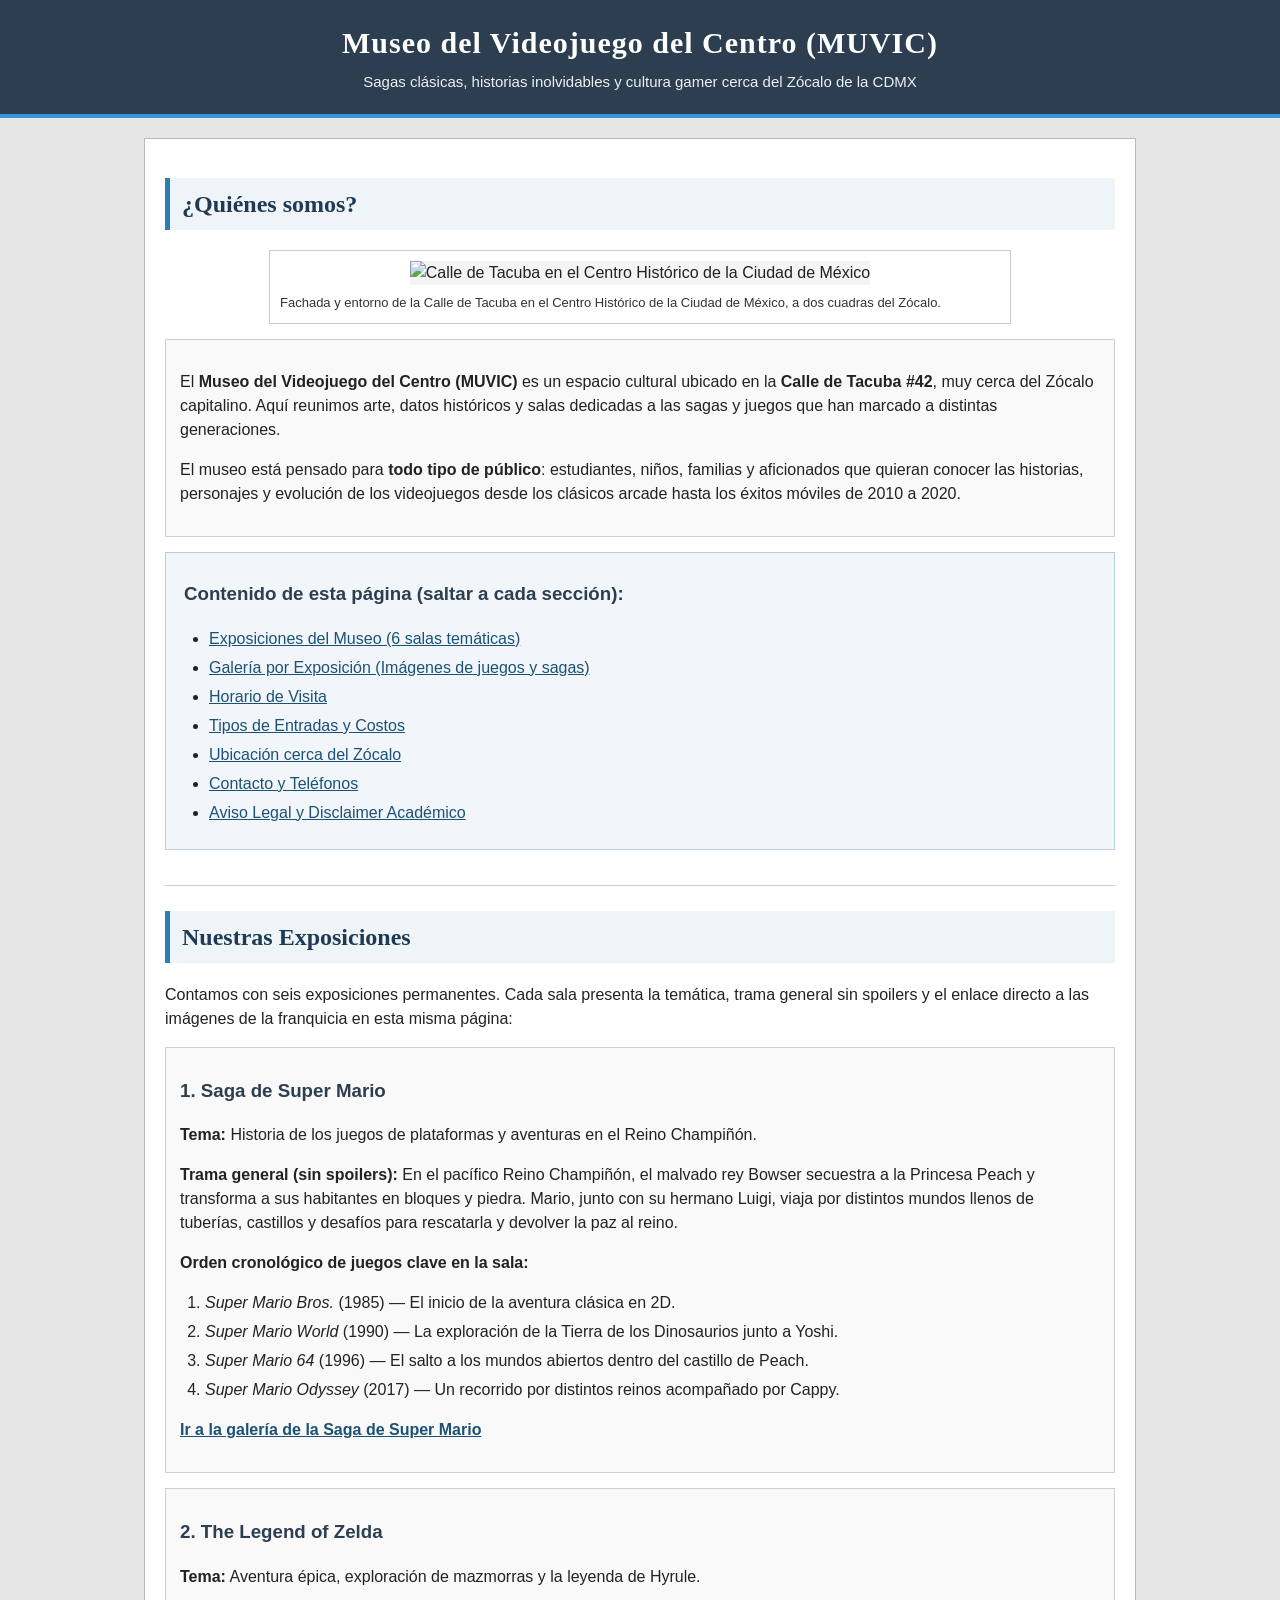
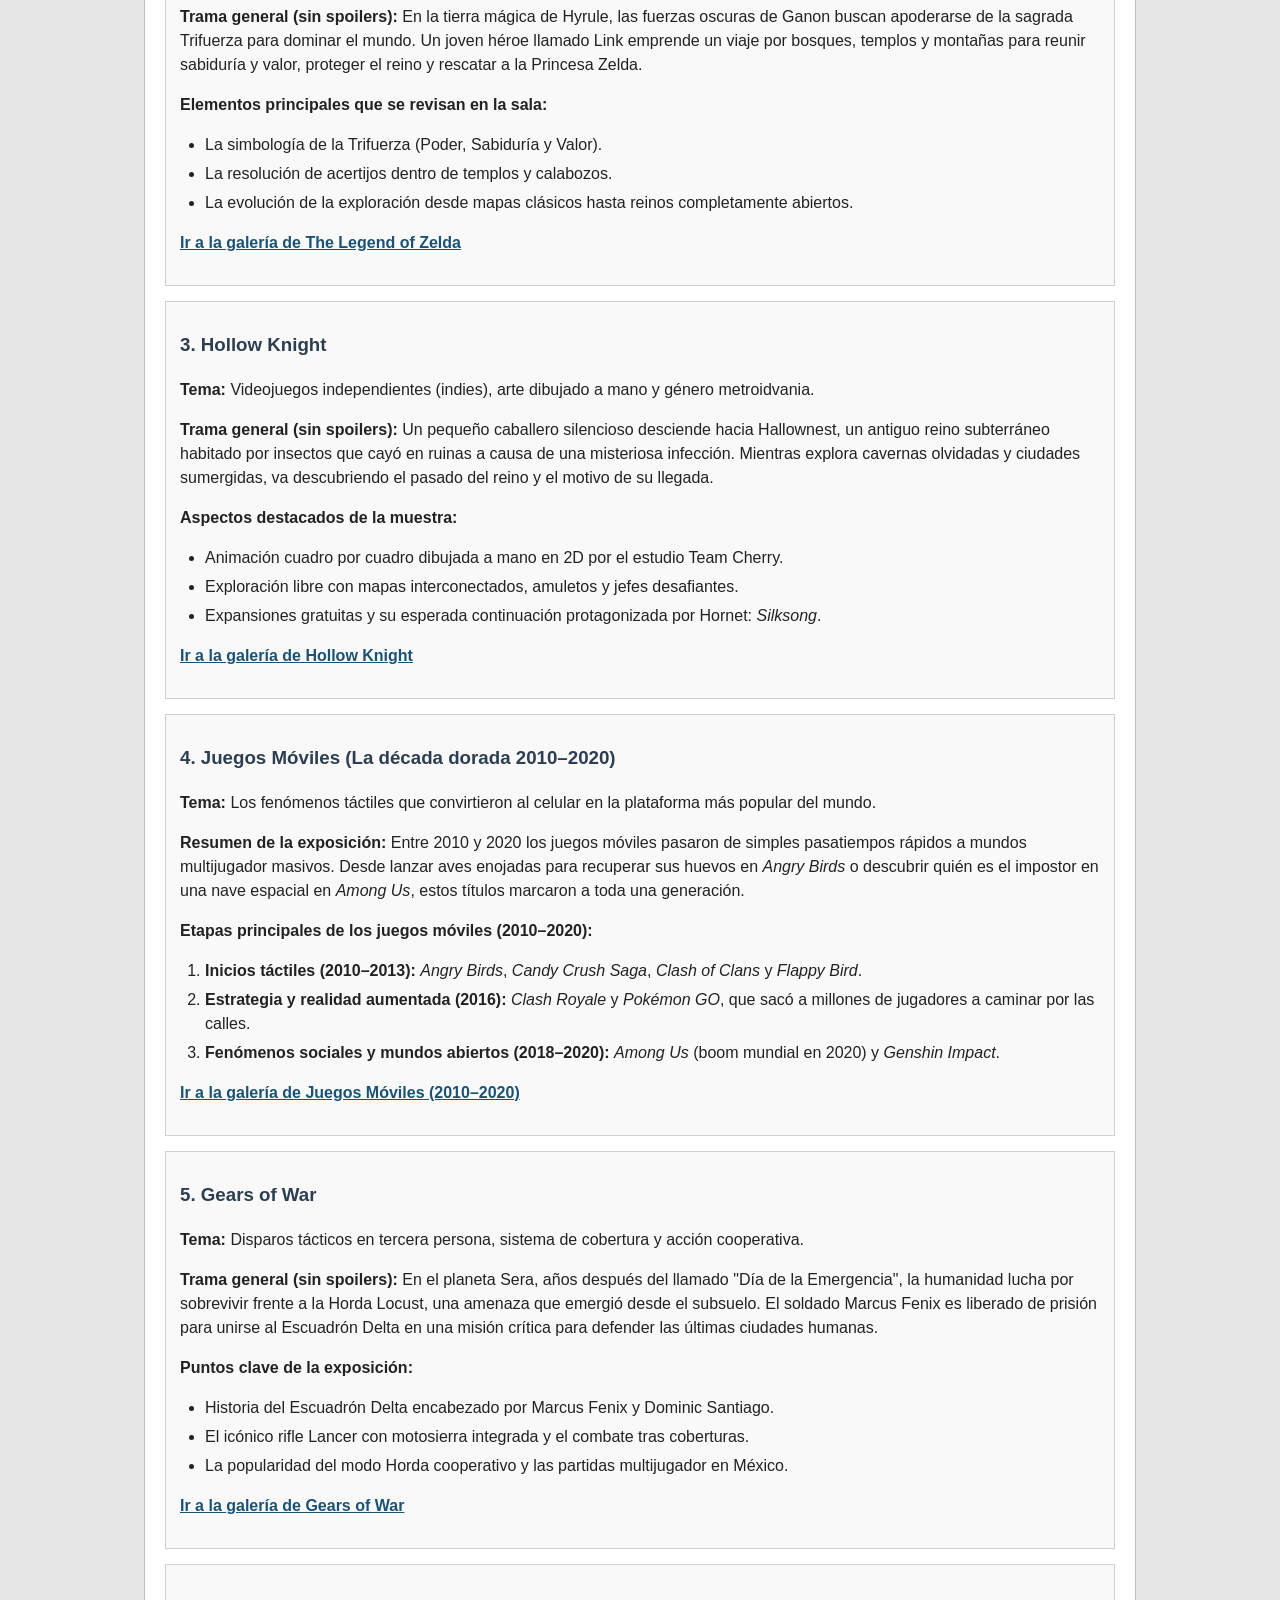
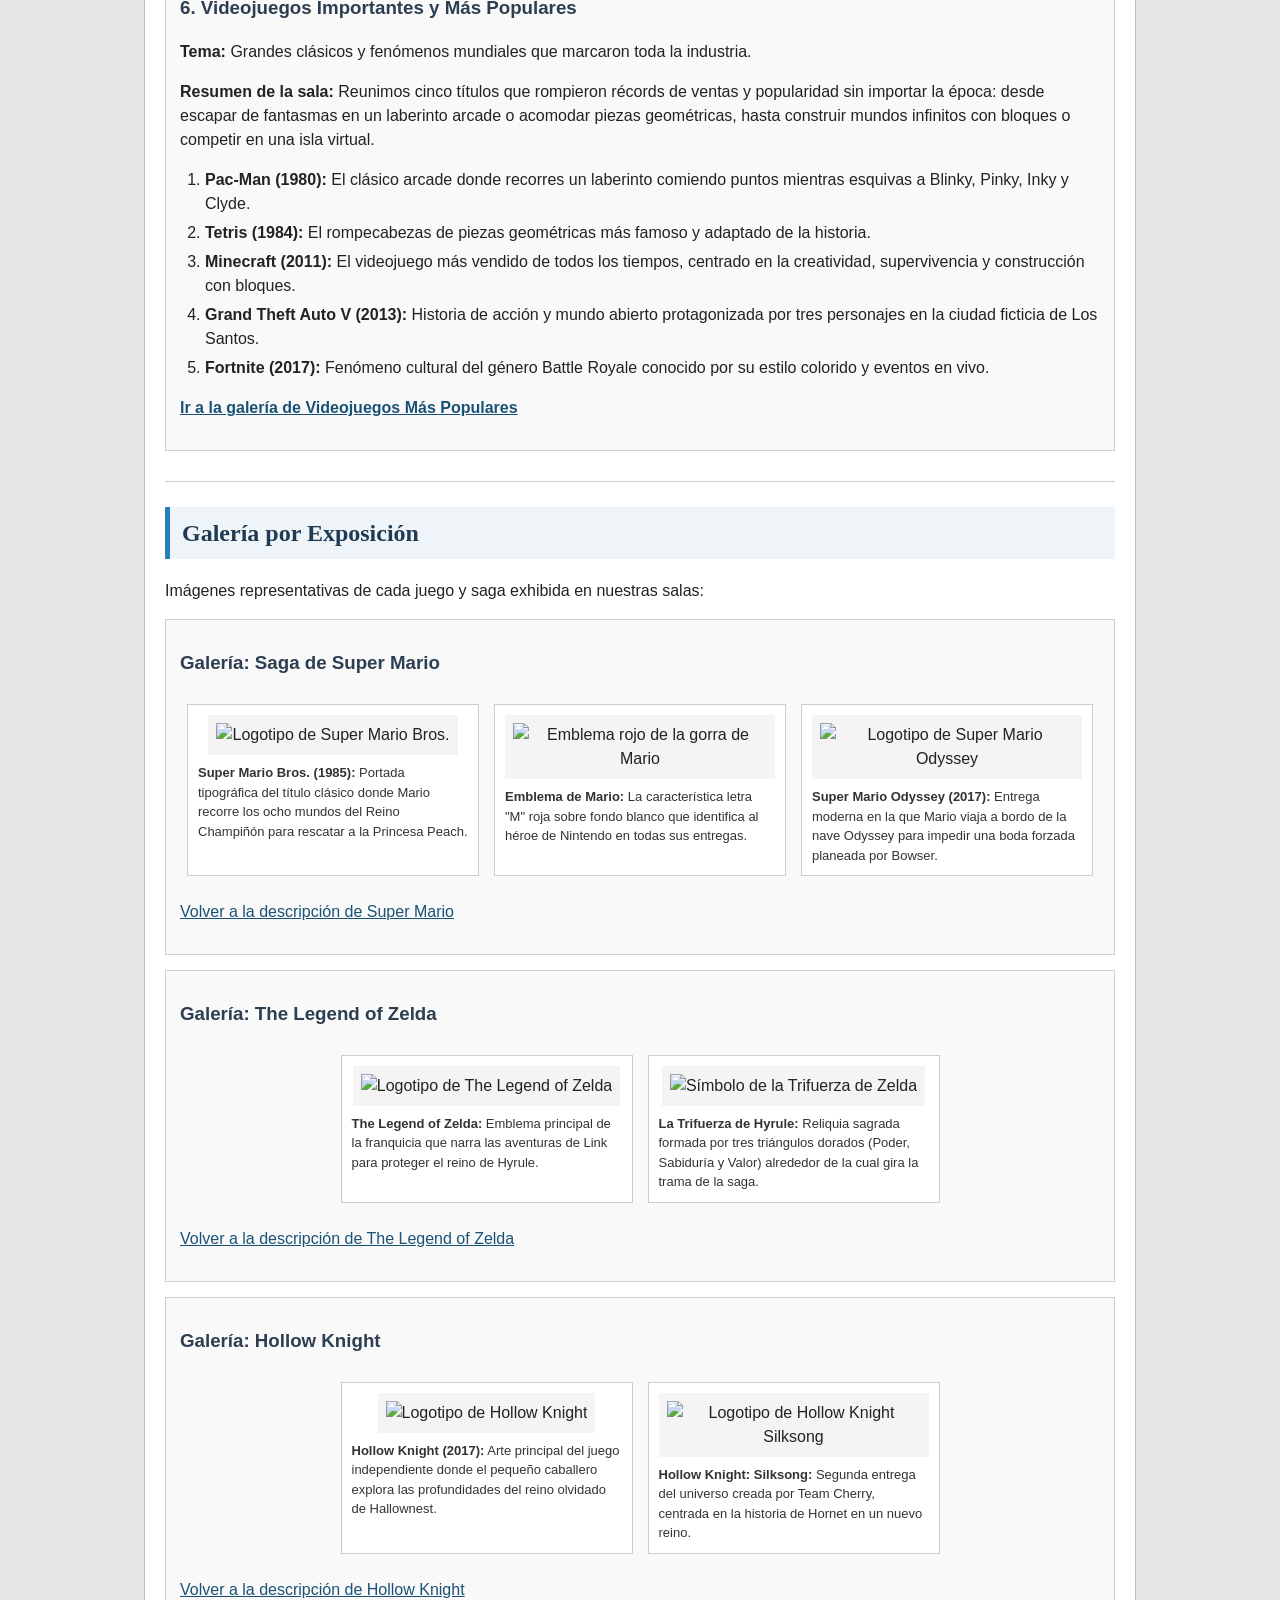
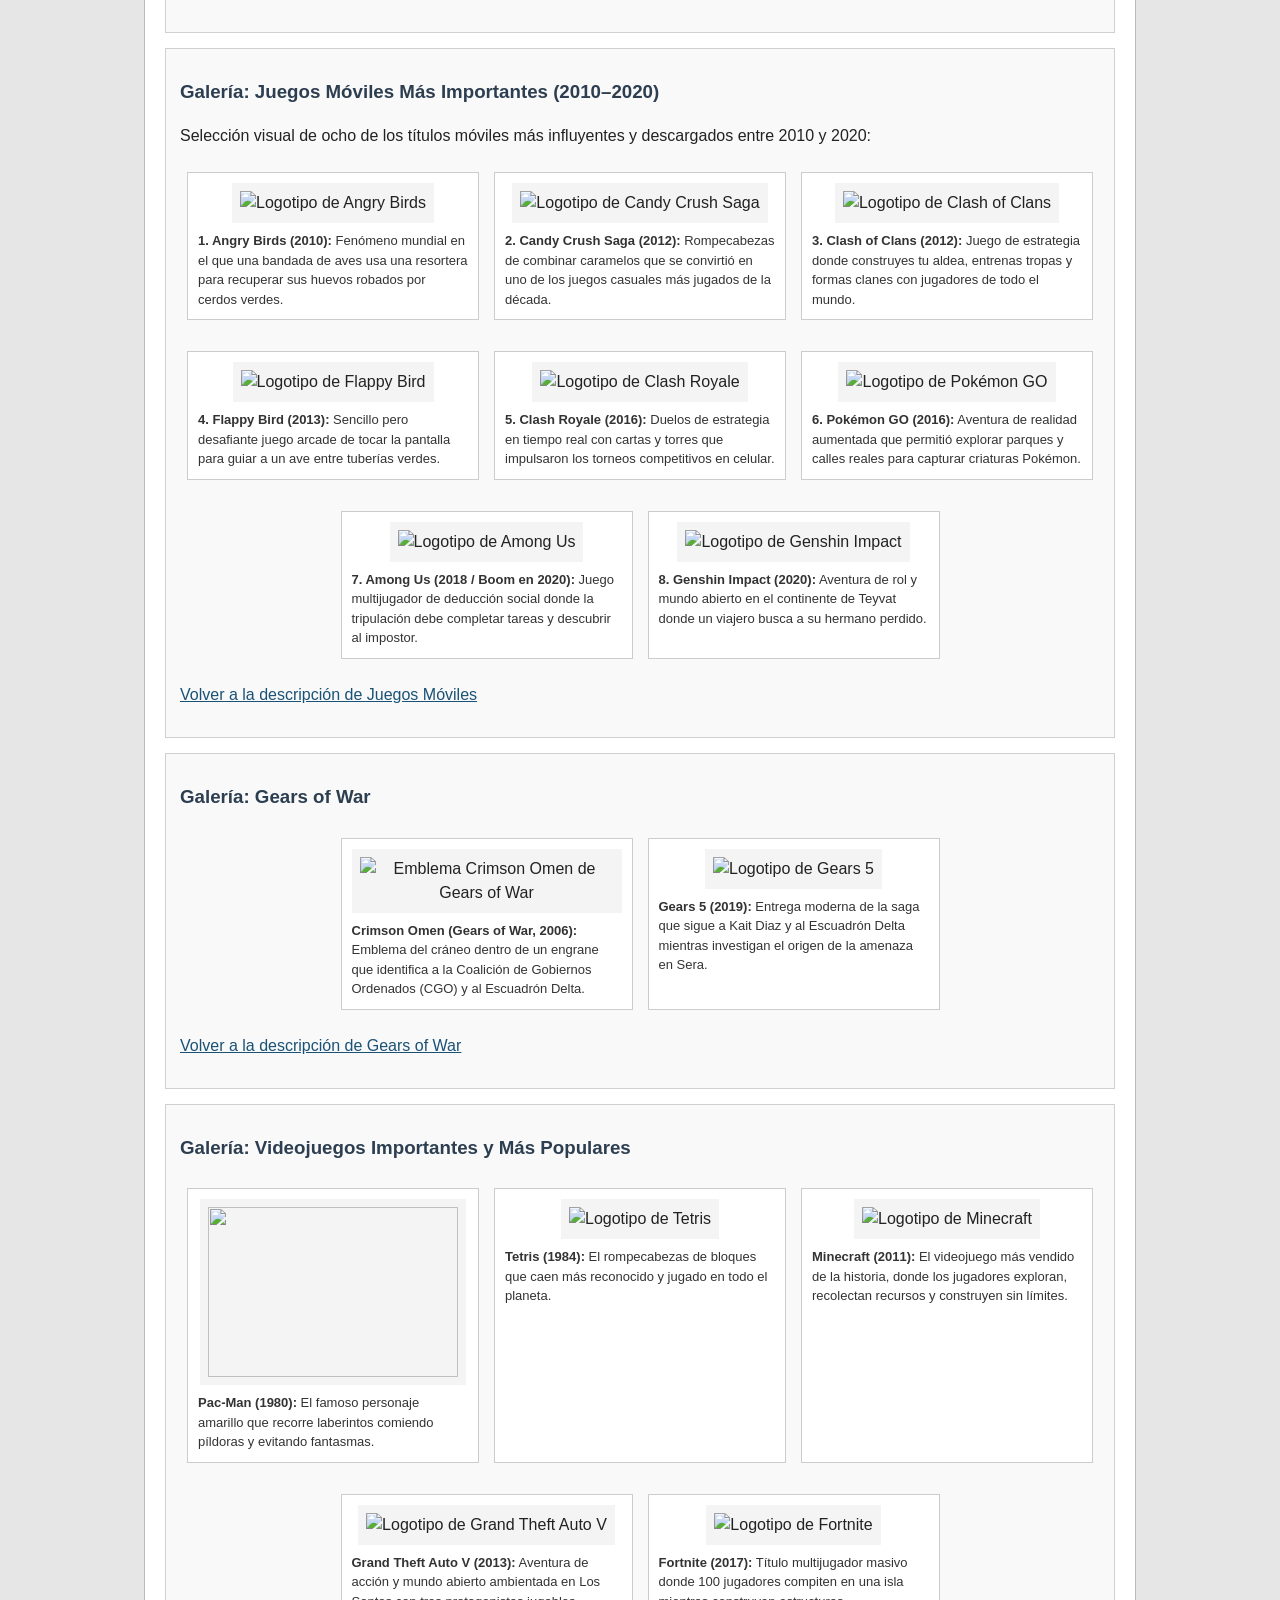
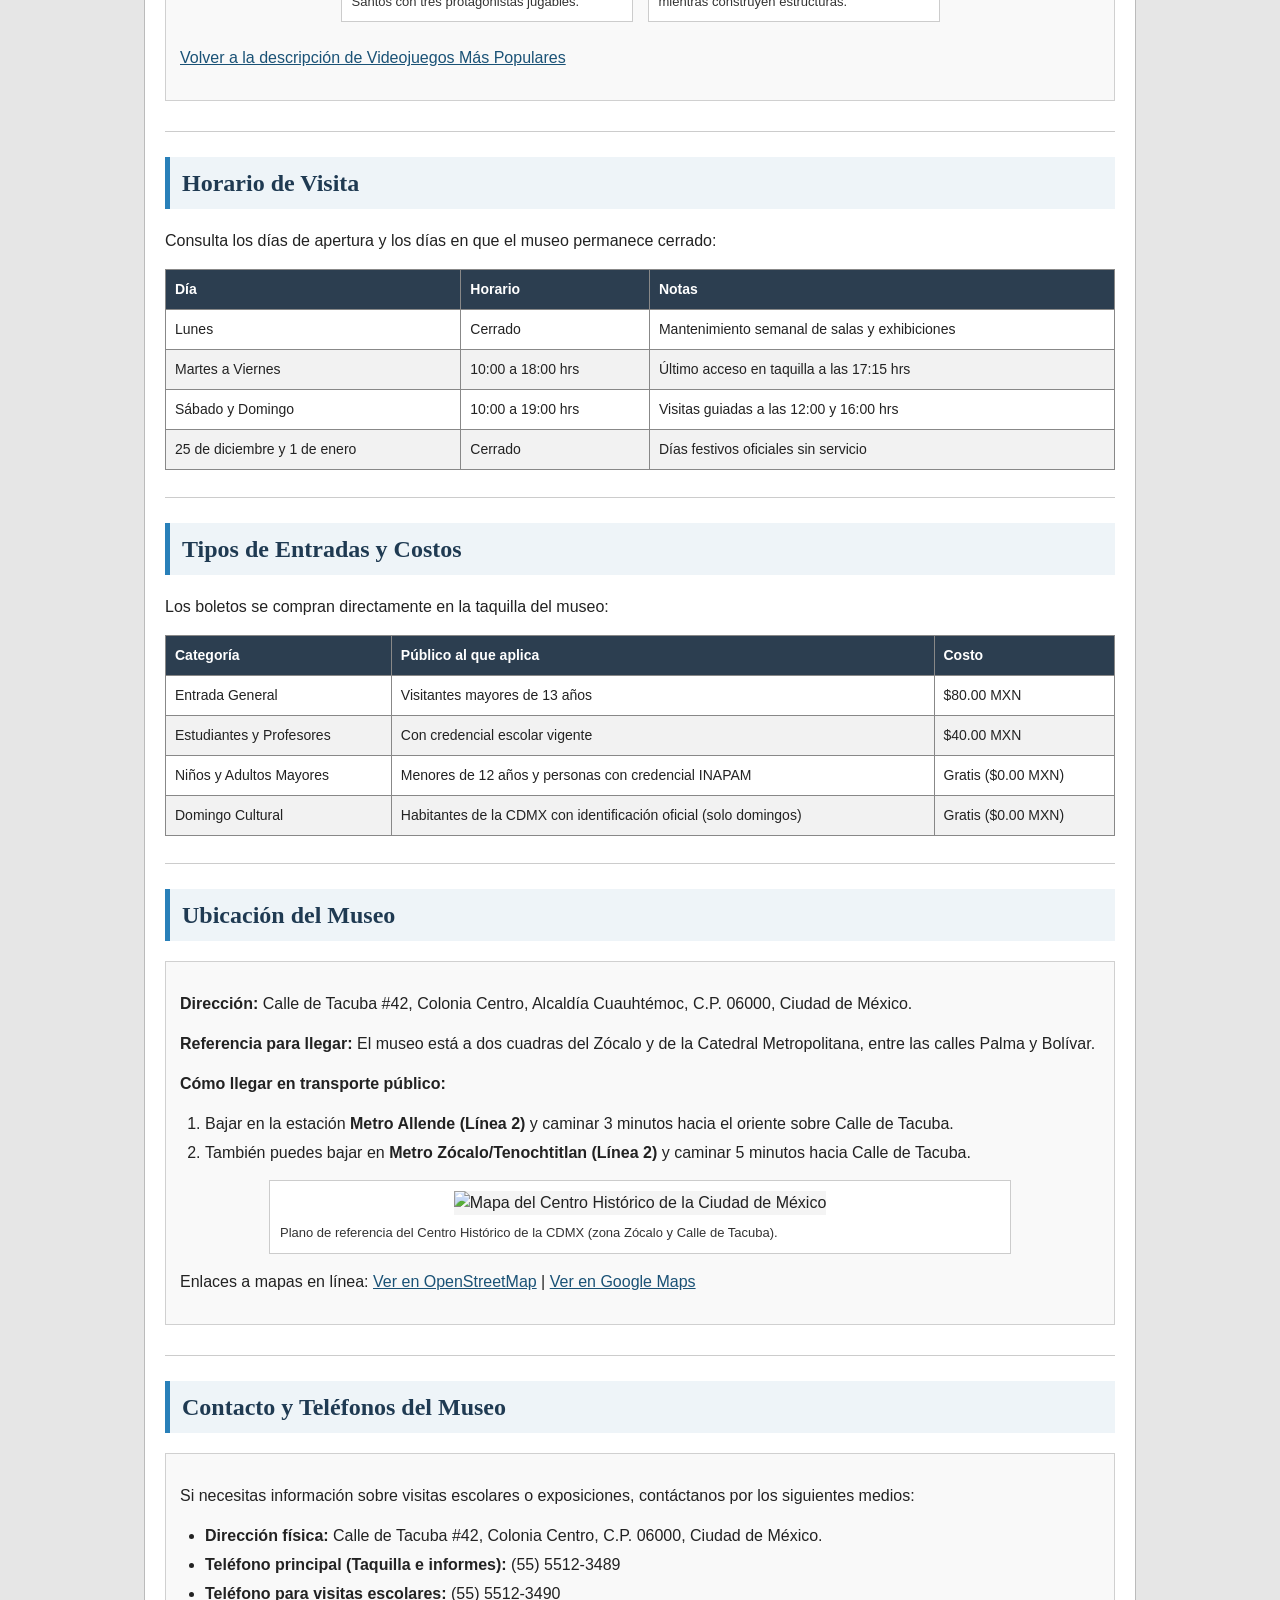
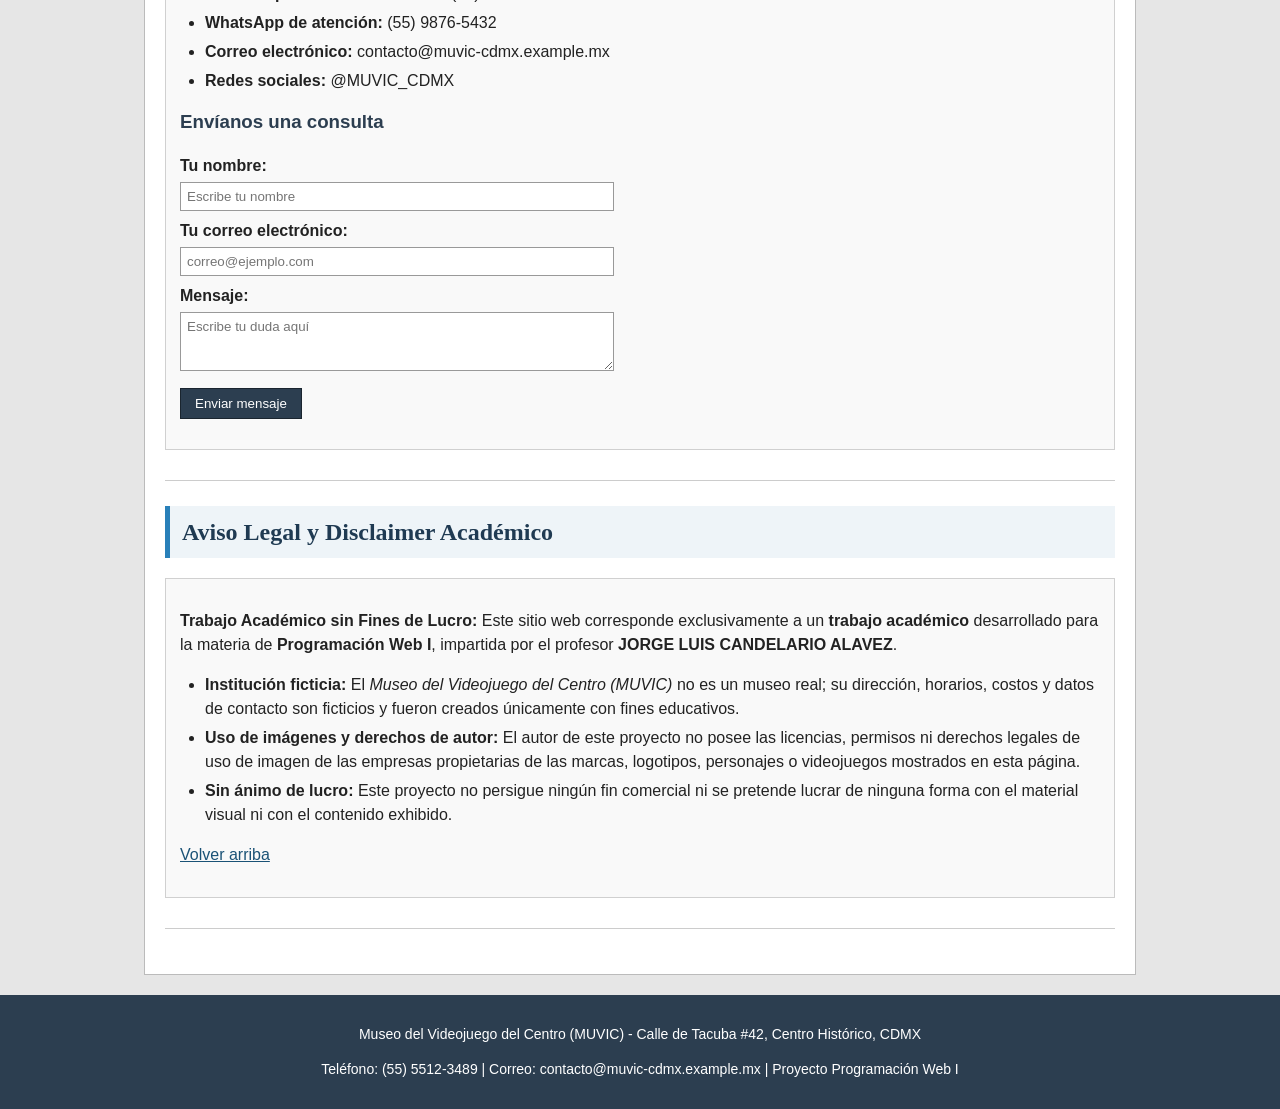
==== index.html @ 591f5ebd "Add files via upload prueba 2 ahora se llama index" ====
<!DOCTYPE html>
<html lang="es">
<head>
    <meta charset="UTF-8">
    <meta name="viewport" content="width=device-width, initial-scale=1.0">
    <title>Museo del Videojuego del Centro (MUVIC) - CDMX</title>
    <link rel="stylesheet" href="estilos.css">
    <script src="mensajes.js" defer></script>
</head>
<body>
    <header id="inicio">
        <h1>Museo del Videojuego del Centro (MUVIC)</h1>
        <p>Sagas clásicas, historias inolvidables y cultura gamer cerca del Zócalo de la CDMX</p>
    </header>

    <div class="contenedor-principal">
        <section id="presentacion">
            <h2>¿Quiénes somos?</h2>

            <figure class="portada-figura">
                <img src="https://commons.wikimedia.org/wiki/Special:FilePath/Calle_de_Tacuba,_Ciudad_de_M%C3%A9xico_-_1.jpg?width=800" alt="Calle de Tacuba en el Centro Histórico de la Ciudad de México">
                <figcaption>Fachada y entorno de la Calle de Tacuba en el Centro Histórico de la Ciudad de México, a dos cuadras del Zócalo.</figcaption>
            </figure>

            <div class="bloque-info">
                <p>
                    El <strong>Museo del Videojuego del Centro (MUVIC)</strong> es un espacio cultural ubicado en la <strong>Calle de Tacuba #42</strong>, muy cerca del Zócalo capitalino. Aquí reunimos arte, datos históricos y salas dedicadas a las sagas y juegos que han marcado a distintas generaciones.
                </p>
                <p>
                    El museo está pensado para <strong>todo tipo de público</strong>: estudiantes, niños, familias y aficionados que quieran conocer las historias, personajes y evolución de los videojuegos desde los clásicos arcade hasta los éxitos móviles de 2010 a 2020.
                </p>
            </div>

            <div class="indice-pagina">
                <h3>Contenido de esta página (saltar a cada sección):</h3>
                <ul>
                    <li><a href="#exposiciones">Exposiciones del Museo (6 salas temáticas)</a></li>
                    <li><a href="#galerias">Galería por Exposición (Imágenes de juegos y sagas)</a></li>
                    <li><a href="#horarios">Horario de Visita</a></li>
                    <li><a href="#entradas">Tipos de Entradas y Costos</a></li>
                    <li><a href="#ubicacion">Ubicación cerca del Zócalo</a></li>
                    <li><a href="#contacto">Contacto y Teléfonos</a></li>
                    <li><a href="#disclaimer">Aviso Legal y Disclaimer Académico</a></li>
                </ul>
            </div>
        </section>

        <!-- Seccion de Exposiciones -->
        <section id="exposiciones">
            <h2>Nuestras Exposiciones</h2>
            <p>Contamos con seis exposiciones permanentes. Cada sala presenta la temática, trama general sin spoilers y el enlace directo a las imágenes de la franquicia en esta misma página:</p>

            <!-- 1. Saga de Mario -->
            <div class="bloque-info" id="expo-mario">
                <h3>1. Saga de Super Mario</h3>
                <p><strong>Tema:</strong> Historia de los juegos de plataformas y aventuras en el Reino Champiñón.</p>
                <p>
                    <strong>Trama general (sin spoilers):</strong> En el pacífico Reino Champiñón, el malvado rey Bowser secuestra a la Princesa Peach y transforma a sus habitantes en bloques y piedra. Mario, junto con su hermano Luigi, viaja por distintos mundos llenos de tuberías, castillos y desafíos para rescatarla y devolver la paz al reino.
                </p>
                <p><strong>Orden cronológico de juegos clave en la sala:</strong></p>
                <ol>
                    <li><em>Super Mario Bros.</em> (1985) — El inicio de la aventura clásica en 2D.</li>
                    <li><em>Super Mario World</em> (1990) — La exploración de la Tierra de los Dinosaurios junto a Yoshi.</li>
                    <li><em>Super Mario 64</em> (1996) — El salto a los mundos abiertos dentro del castillo de Peach.</li>
                    <li><em>Super Mario Odyssey</em> (2017) — Un recorrido por distintos reinos acompañado por Cappy.</li>
                </ol>
                <p><a href="#galeria-mario" class="enlace-galeria">Ir a la galería de la Saga de Super Mario</a></p>
            </div>

            <!-- 2. Saga de Zelda -->
            <div class="bloque-info" id="expo-zelda">
                <h3>2. The Legend of Zelda</h3>
                <p><strong>Tema:</strong> Aventura épica, exploración de mazmorras y la leyenda de Hyrule.</p>
                <p>
                    <strong>Trama general (sin spoilers):</strong> En la tierra mágica de Hyrule, las fuerzas oscuras de Ganon buscan apoderarse de la sagrada Trifuerza para dominar el mundo. Un joven héroe llamado Link emprende un viaje por bosques, templos y montañas para reunir sabiduría y valor, proteger el reino y rescatar a la Princesa Zelda.
                </p>
                <p><strong>Elementos principales que se revisan en la sala:</strong></p>
                <ul>
                    <li>La simbología de la Trifuerza (Poder, Sabiduría y Valor).</li>
                    <li>La resolución de acertijos dentro de templos y calabozos.</li>
                    <li>La evolución de la exploración desde mapas clásicos hasta reinos completamente abiertos.</li>
                </ul>
                <p><a href="#galeria-zelda" class="enlace-galeria">Ir a la galería de The Legend of Zelda</a></p>
            </div>

            <!-- 3. Hollow Knight -->
            <div class="bloque-info" id="expo-hollow">
                <h3>3. Hollow Knight</h3>
                <p><strong>Tema:</strong> Videojuegos independientes (indies), arte dibujado a mano y género metroidvania.</p>
                <p>
                    <strong>Trama general (sin spoilers):</strong> Un pequeño caballero silencioso desciende hacia Hallownest, un antiguo reino subterráneo habitado por insectos que cayó en ruinas a causa de una misteriosa infección. Mientras explora cavernas olvidadas y ciudades sumergidas, va descubriendo el pasado del reino y el motivo de su llegada.
                </p>
                <p><strong>Aspectos destacados de la muestra:</strong></p>
                <ul>
                    <li>Animación cuadro por cuadro dibujada a mano en 2D por el estudio Team Cherry.</li>
                    <li>Exploración libre con mapas interconectados, amuletos y jefes desafiantes.</li>
                    <li>Expansiones gratuitas y su esperada continuación protagonizada por Hornet: <em>Silksong</em>.</li>
                </ul>
                <p><a href="#galeria-hollow" class="enlace-galeria">Ir a la galería de Hollow Knight</a></p>
            </div>

            <div class="bloque-info" id="expo-moviles">
                <h3>4. Juegos Móviles (La década dorada 2010–2020)</h3>
                <p><strong>Tema:</strong> Los fenómenos táctiles que convirtieron al celular en la plataforma más popular del mundo.</p>
                <p>
                    <strong>Resumen de la exposición:</strong> Entre 2010 y 2020 los juegos móviles pasaron de simples pasatiempos rápidos a mundos multijugador masivos. Desde lanzar aves enojadas para recuperar sus huevos en <em>Angry Birds</em> o descubrir quién es el impostor en una nave espacial en <em>Among Us</em>, estos títulos marcaron a toda una generación.
                </p>
                <p><strong>Etapas principales de los juegos móviles (2010–2020):</strong></p>
                <ol>
                    <li><strong>Inicios táctiles (2010–2013):</strong> <em>Angry Birds</em>, <em>Candy Crush Saga</em>, <em>Clash of Clans</em> y <em>Flappy Bird</em>.</li>
                    <li><strong>Estrategia y realidad aumentada (2016):</strong> <em>Clash Royale</em> y <em>Pokémon GO</em>, que sacó a millones de jugadores a caminar por las calles.</li>
                    <li><strong>Fenómenos sociales y mundos abiertos (2018–2020):</strong> <em>Among Us</em> (boom mundial en 2020) y <em>Genshin Impact</em>.</li>
                </ol>
                <p><a href="#galeria-moviles" class="enlace-galeria">Ir a la galería de Juegos Móviles (2010–2020)</a></p>
            </div>

            <div class="bloque-info" id="expo-gears">
                <h3>5. Gears of War</h3>
                <p><strong>Tema:</strong> Disparos tácticos en tercera persona, sistema de cobertura y acción cooperativa.</p>
                <p>
                    <strong>Trama general (sin spoilers):</strong> En el planeta Sera, años después del llamado "Día de la Emergencia", la humanidad lucha por sobrevivir frente a la Horda Locust, una amenaza que emergió desde el subsuelo. El soldado Marcus Fenix es liberado de prisión para unirse al Escuadrón Delta en una misión crítica para defender las últimas ciudades humanas.
                </p>
                <p><strong>Puntos clave de la exposición:</strong></p>
                <ul>
                    <li>Historia del Escuadrón Delta encabezado por Marcus Fenix y Dominic Santiago.</li>
                    <li>El icónico rifle Lancer con motosierra integrada y el combate tras coberturas.</li>
                    <li>La popularidad del modo Horda cooperativo y las partidas multijugador en México.</li>
                </ul>
                <p><a href="#galeria-gears" class="enlace-galeria">Ir a la galería de Gears of War</a></p>
            </div>

            <div class="bloque-info" id="expo-populares">
                <h3>6. Videojuegos Importantes y Más Populares</h3>
                <p><strong>Tema:</strong> Grandes clásicos y fenómenos mundiales que marcaron toda la industria.</p>
                <p>
                    <strong>Resumen de la sala:</strong> Reunimos cinco títulos que rompieron récords de ventas y popularidad sin importar la época: desde escapar de fantasmas en un laberinto arcade o acomodar piezas geométricas, hasta construir mundos infinitos con bloques o competir en una isla virtual.
                </p>
                <ol>
                    <li><strong>Pac-Man (1980):</strong> El clásico arcade donde recorres un laberinto comiendo puntos mientras esquivas a Blinky, Pinky, Inky y Clyde.</li>
                    <li><strong>Tetris (1984):</strong> El rompecabezas de piezas geométricas más famoso y adaptado de la historia.</li>
                    <li><strong>Minecraft (2011):</strong> El videojuego más vendido de todos los tiempos, centrado en la creatividad, supervivencia y construcción con bloques.</li>
                    <li><strong>Grand Theft Auto V (2013):</strong> Historia de acción y mundo abierto protagonizada por tres personajes en la ciudad ficticia de Los Santos.</li>
                    <li><strong>Fortnite (2017):</strong> Fenómeno cultural del género Battle Royale conocido por su estilo colorido y eventos en vivo.</li>
                </ol>
                <p><a href="#galeria-populares" class="enlace-galeria">Ir a la galería de Videojuegos Más Populares</a></p>
            </div>
        </section>

        <section id="galerias">
            <h2>Galería por Exposición</h2>
            <p>Imágenes representativas de cada juego y saga exhibida en nuestras salas:</p>

            <div class="bloque-info" id="galeria-mario">
                <h3>Galería: Saga de Super Mario</h3>
                <div class="grupo-figuras">
                    <figure>
                        <img src="https://encrypted-tbn0.gstatic.com/images?q=tbn:ANd9GcTP1_sipIWs6BENup7kQYDV97be0aWes-KqiC0l5objPA&s=10" alt="Logotipo de Super Mario Bros." width="250">
                        <figcaption><strong>Super Mario Bros. (1985):</strong> Portada tipográfica del título clásico donde Mario recorre los ocho mundos del Reino Champiñón para rescatar a la Princesa Peach.</figcaption>
                    </figure>
                    <figure>
                        <img src="https://thumb.wikimedia.org/wikipedia/commons/thumb/b/bf/Mario_emblem.svg/3840px-Mario_emblem.svg.png?utm_source=es.wikipedia.org&utm_campaign=index&utm_content=thumbnail"  width="250" alt="Emblema rojo de la gorra de Mario">
                        <figcaption><strong>Emblema de Mario:</strong> La característica letra "M" roja sobre fondo blanco que identifica al héroe de Nintendo en todas sus entregas.</figcaption>
                    </figure>
                    <figure>
                        <img  width="250" src="https://images-wixmp-ed30a86b8c4ca887773594c2.wixmp.com/f/711fffe2-ea41-4265-9741-b6b99b13c7c7/dealmy0-1db6874c-b175-42c4-8d5c-e5d5358871be.png/v1/fill/w_500,h_500/super_mario_odyssey_logo_pixel_art_by_devviantart64_dealmy0-fullview.png?token=eyJ0eXAiOiJKV1QiLCJhbGciOiJIUzI1NiJ9.[base64].p_RGrSgaUQbpDTd0zlTQoXCDeHSpKtmpPeDSOkRfenk" alt="Logotipo de Super Mario Odyssey">
                        <figcaption><strong>Super Mario Odyssey (2017):</strong> Entrega moderna en la que Mario viaja a bordo de la nave Odyssey para impedir una boda forzada planeada por Bowser.</figcaption>
                    </figure>
                </div>
                <p><a href="#expo-mario">Volver a la descripción de Super Mario</a></p>
            </div>

            <div class="bloque-info" id="galeria-zelda">
                <h3>Galería: The Legend of Zelda</h3>
                <div class="grupo-figuras">
                    <figure>
                        <img src="https://commons.wikimedia.org/wiki/Special:FilePath/Zelda_Logo.svg" alt="Logotipo de The Legend of Zelda" width="250">
                        <figcaption><strong>The Legend of Zelda:</strong> Emblema principal de la franquicia que narra las aventuras de Link para proteger el reino de Hyrule.</figcaption>
                    </figure>
                    <figure>
                        <img src="https://commons.wikimedia.org/wiki/Special:FilePath/Triforce.svg" alt="Símbolo de la Trifuerza de Zelda" width="250">
                        <figcaption><strong>La Trifuerza de Hyrule:</strong> Reliquia sagrada formada por tres triángulos dorados (Poder, Sabiduría y Valor) alrededor de la cual gira la trama de la saga.</figcaption>
                    </figure>
                </div>
                <p><a href="#expo-zelda">Volver a la descripción de The Legend of Zelda</a></p>
            </div>

            <div class="bloque-info" id="galeria-hollow">
                <h3>Galería: Hollow Knight</h3>
                <div class="grupo-figuras">
                    <figure>
                        <img src="https://encrypted-tbn0.gstatic.com/images?q=tbn:ANd9GcRU53UOx-2ncHZNSH8zy7oSft3zMC05G3W3mzLsTth3xw&s=10" alt="Logotipo de Hollow Knight" width="250">
                        <figcaption><strong>Hollow Knight (2017):</strong> Arte principal del juego independiente donde el pequeño caballero explora las profundidades del reino olvidado de Hallownest.</figcaption>
                    </figure>
                    <figure>
                        <img src="https://shared.fastly.steamstatic.com/store_item_assets/steam/apps/1030300/7983574d464e6559ac7e24275727f73a8bcca1f3/header.jpg?t=1776125736" alt="Logotipo de Hollow Knight Silksong" width="250">
                        <figcaption><strong>Hollow Knight: Silksong:</strong> Segunda entrega del universo creada por Team Cherry, centrada en la historia de Hornet en un nuevo reino.</figcaption>
                    </figure>
                </div>
                <p><a href="#expo-hollow">Volver a la descripción de Hollow Knight</a></p>
            </div>

            <div class="bloque-info" id="galeria-moviles">
                <h3>Galería: Juegos Móviles Más Importantes (2010–2020)</h3>
                <p>Selección visual de ocho de los títulos móviles más influyentes y descargados entre 2010 y 2020:</p>
                <div class="grupo-figuras">
                    <figure>
                        <img src="https://commons.wikimedia.org/wiki/Special:FilePath/Angry_Birds_logo.svg" alt="Logotipo de Angry Birds" width = "250">
                        <figcaption><strong>1. Angry Birds (2010):</strong> Fenómeno mundial en el que una bandada de aves usa una resortera para recuperar sus huevos robados por cerdos verdes.</figcaption>
                    </figure>
                    <figure>
                        <img src="https://i.pinimg.com/originals/5b/27/71/5b27712520468fc37329a7fd84c2a31d.png" alt="Logotipo de Candy Crush Saga" width="250">
                        <figcaption><strong>2. Candy Crush Saga (2012):</strong> Rompecabezas de combinar caramelos que se convirtió en uno de los juegos casuales más jugados de la década.</figcaption>
                    </figure>
                    <figure>
                        <img src="https://encrypted-tbn0.gstatic.com/images?q=tbn:ANd9GcSUy9zM9Xe7ClFRFAnMNvk_09nn8DI_QbCKHA6JiTbE2g&s=10" alt="Logotipo de Clash of Clans" width="250">
                        <figcaption><strong>3. Clash of Clans (2012):</strong> Juego de estrategia donde construyes tu aldea, entrenas tropas y formas clanes con jugadores de todo el mundo.</figcaption>
                    </figure>
                    <figure>
                        <img src="https://upload.wikimedia.org/wikipedia/en/0/0a/Flappy_Bird_icon.png?utm_source=en.wikipedia.org&utm_campaign=index&utm_content=original" alt="Logotipo de Flappy Bird" width="250">
                        <figcaption><strong>4. Flappy Bird (2013):</strong> Sencillo pero desafiante juego arcade de tocar la pantalla para guiar a un ave entre tuberías verdes.</figcaption>
                    </figure>
                    <figure>
                        <img src="https://encrypted-tbn0.gstatic.com/images?q=tbn:ANd9GcTyvJ6WJLdckFUA3ZQnMBJ-5mU0jsJ0xuOthHlbDhw9sg&s=10" alt="Logotipo de Clash Royale" width="250">
                        <figcaption><strong>5. Clash Royale (2016):</strong> Duelos de estrategia en tiempo real con cartas y torres que impulsaron los torneos competitivos en celular.</figcaption>
                    </figure>
                    <figure>
                        <img src="https://commons.wikimedia.org/wiki/Special:FilePath/Pok%C3%A9mon_GO_logo.svg" alt="Logotipo de Pokémon GO" width="250">
                        <figcaption><strong>6. Pokémon GO (2016):</strong> Aventura de realidad aumentada que permitió explorar parques y calles reales para capturar criaturas Pokémon.</figcaption>
                    </figure>
                    <figure>
                        <img src="https://static.wikia.nocookie.net/amongus/images/d/da/Among_Us_Logo.png/revision/latest?cb=20231211001930&path-prefix=es" alt="Logotipo de Among Us" width="250">
                        <figcaption><strong>7. Among Us (2018 / Boom en 2020):</strong> Juego multijugador de deducción social donde la tripulación debe completar tareas y descubrir al impostor.</figcaption>
                    </figure>
                    <figure>
                        <img src="https://i.pinimg.com/736x/0f/f1/43/0ff143e0d1c705b31c10d0d72551de7d.jpg" alt="Logotipo de Genshin Impact" width="250">
                        <figcaption><strong>8. Genshin Impact (2020):</strong> Aventura de rol y mundo abierto en el continente de Teyvat donde un viajero busca a su hermano perdido.</figcaption>
                    </figure>
                </div>
                <p><a href="#expo-moviles">Volver a la descripción de Juegos Móviles</a></p>
            </div>

            <div class="bloque-info" id="galeria-gears">
                <h3>Galería: Gears of War</h3>
                <div class="grupo-figuras">
                    <figure>
                        <img src="https://www.giantbomb.com/a/uploads/scale_super/1/15208/413150-crimson_omen.jpg" alt="Emblema Crimson Omen de Gears of War" width="250">
                        <figcaption><strong>Crimson Omen (Gears of War, 2006):</strong> Emblema del cráneo dentro de un engrane que identifica a la Coalición de Gobiernos Ordenados (CGO) y al Escuadrón Delta.</figcaption>
                    </figure>
                    <figure>
                        <img src="https://encrypted-tbn0.gstatic.com/images?q=tbn:ANd9GcTkweCx3R3E1Xe3bdlUAAgtuEXi4eZj1JRjiJc6SH2z6w&s=10" alt="Logotipo de Gears 5" width="250">
                        <figcaption><strong>Gears 5 (2019):</strong> Entrega moderna de la saga que sigue a Kait Diaz y al Escuadrón Delta mientras investigan el origen de la amenaza en Sera.</figcaption>
                    </figure>
                </div>
                <p><a href="#expo-gears">Volver a la descripción de Gears of War</a></p>
            </div>

            <div class="bloque-info" id="galeria-populares">
                <h3>Galería: Videojuegos Importantes y Más Populares</h3>
                <div class="grupo-figuras">
                    <figure>
                        <img src="https://encrypted-tbn0.gstatic.com/images?q=tbn:ANd9GcSkIFVF5ZXZaM9xQdqHshEHkXM4FwNzoUpMX-Ymirqx1A&s=10" width="250" Personaje clásico Pac-Man">
                        <figcaption><strong>Pac-Man (1980):</strong> El famoso personaje amarillo que recorre laberintos comiendo píldoras y evitando fantasmas.</figcaption>
                    </figure>
                    <figure>
                        <img src="https://encrypted-tbn0.gstatic.com/images?q=tbn:ANd9GcTP03irC_OrulzZqCuvrqBpC8lEjEtucz23RxLERBDDpw&s=10" alt="Logotipo de Tetris" width="250">
                        <figcaption><strong>Tetris (1984):</strong> El rompecabezas de bloques que caen más reconocido y jugado en todo el planeta.</figcaption>
                    </figure>
                    <figure>
                        <img src="https://encrypted-tbn0.gstatic.com/images?q=tbn:ANd9GcQBbh5B7qliIcbijlk_wCMG6X5ZtJWWfHuKzRkMGlTNGw&s=10" alt="Logotipo de Minecraft" width="250">
                        <figcaption><strong>Minecraft (2011):</strong> El videojuego más vendido de la historia, donde los jugadores exploran, recolectan recursos y construyen sin límites.</figcaption>
                    </figure>
                    <figure>
                        <img src="https://i.pinimg.com/474x/06/21/9f/06219f680deea246d8dc88a2b8f2c3ab.jpg" alt="Logotipo de Grand Theft Auto V" width="250">
                        <figcaption><strong>Grand Theft Auto V (2013):</strong> Aventura de acción y mundo abierto ambientada en Los Santos con tres protagonistas jugables.</figcaption>
                    </figure>
                    <figure>
                        <img src="https://upload.wikimedia.org/wikipedia/commons/7/7c/Fortnite_F_lettermark_logo.png?utm_source=es.wikipedia.org&utm_campaign=index&utm_content=original" alt="Logotipo de Fortnite" width="250">
                        <figcaption><strong>Fortnite (2017):</strong> Título multijugador masivo donde 100 jugadores compiten en una isla mientras construyen estructuras.</figcaption>
                    </figure>
                </div>
                <p><a href="#expo-populares">Volver a la descripción de Videojuegos Más Populares</a></p>
            </div>
        </section>

        <section id="horarios">
            <h2>Horario de Visita</h2>
            <p>Consulta los días de apertura y los días en que el museo permanece cerrado:</p>
            <table>
                <thead>
                    <tr>
                        <th>Día</th>
                        <th>Horario</th>
                        <th>Notas</th>
                    </tr>
                </thead>
                <tbody>
                    <tr>
                        <td>Lunes</td>
                        <td>Cerrado</td>
                        <td>Mantenimiento semanal de salas y exhibiciones</td>
                    </tr>
                    <tr>
                        <td>Martes a Viernes</td>
                        <td>10:00 a 18:00 hrs</td>
                        <td>Último acceso en taquilla a las 17:15 hrs</td>
                    </tr>
                    <tr>
                        <td>Sábado y Domingo</td>
                        <td>10:00 a 19:00 hrs</td>
                        <td>Visitas guiadas a las 12:00 y 16:00 hrs</td>
                    </tr>
                    <tr>
                        <td>25 de diciembre y 1 de enero</td>
                        <td>Cerrado</td>
                        <td>Días festivos oficiales sin servicio</td>
                    </tr>
                </tbody>
            </table>
        </section>

        <section id="entradas">
            <h2>Tipos de Entradas y Costos</h2>
            <p>Los boletos se compran directamente en la taquilla del museo:</p>
            <table>
                <thead>
                    <tr>
                        <th>Categoría</th>
                        <th>Público al que aplica</th>
                        <th>Costo</th>
                    </tr>
                </thead>
                <tbody>
                    <tr>
                        <td>Entrada General</td>
                        <td>Visitantes mayores de 13 años</td>
                        <td>$80.00 MXN</td>
                    </tr>
                    <tr>
                        <td>Estudiantes y Profesores</td>
                        <td>Con credencial escolar vigente</td>
                        <td>$40.00 MXN</td>
                    </tr>
                    <tr>
                        <td>Niños y Adultos Mayores</td>
                        <td>Menores de 12 años y personas con credencial INAPAM</td>
                        <td>Gratis ($0.00 MXN)</td>
                    </tr>
                    <tr>
                        <td>Domingo Cultural</td>
                        <td>Habitantes de la CDMX con identificación oficial (solo domingos)</td>
                        <td>Gratis ($0.00 MXN)</td>
                    </tr>
                </tbody>
            </table>
        </section>

        <section id="ubicacion">
            <h2>Ubicación del Museo</h2>
            <div class="bloque-info">
                <p><strong>Dirección:</strong> Calle de Tacuba #42, Colonia Centro, Alcaldía Cuauhtémoc, C.P. 06000, Ciudad de México.</p>
                <p><strong>Referencia para llegar:</strong> El museo está a dos cuadras del Zócalo y de la Catedral Metropolitana, entre las calles Palma y Bolívar.</p>
                <p><strong>Cómo llegar en transporte público:</strong></p>
                <ol>
                    <li>Bajar en la estación <strong>Metro Allende (Línea 2)</strong> y caminar 3 minutos hacia el oriente sobre Calle de Tacuba.</li>
                    <li>También puedes bajar en <strong>Metro Zócalo/Tenochtitlan (Línea 2)</strong> y caminar 5 minutos hacia Calle de Tacuba.</li>
                </ol>
                <figure class="portada-figura">
                    <img src="https://commons.wikimedia.org/wiki/Special:FilePath/Mapacentrohistorico.png?width=700" alt="Mapa del Centro Histórico de la Ciudad de México">
                    <figcaption>Plano de referencia del Centro Histórico de la CDMX (zona Zócalo y Calle de Tacuba).</figcaption>
                </figure>
                <p>
                    Enlaces a mapas en línea:
                    <a href="https://www.openstreetmap.org/?mlat=19.4352&mlon=-99.1365#map=17/19.4352/-99.1365" target="_blank" rel="noopener noreferrer">Ver en OpenStreetMap</a> |
                    <a href="https://maps.google.com/?q=Calle+de+Tacuba+42+Centro+Historico+CDMX" target="_blank" rel="noopener noreferrer">Ver en Google Maps</a>
                </p>
            </div>
        </section>

        <section id="contacto">
            <h2>Contacto y Teléfonos del Museo</h2>
            <div class="bloque-info">
                <p>Si necesitas información sobre visitas escolares o exposiciones, contáctanos por los siguientes medios:</p>
                <ul>
                    <li><strong>Dirección física:</strong> Calle de Tacuba #42, Colonia Centro, C.P. 06000, Ciudad de México.</li>
                    <li><strong>Teléfono principal (Taquilla e informes):</strong> (55) 5512-3489</li>
                    <li><strong>Teléfono para visitas escolares:</strong> (55) 5512-3490</li>
                    <li><strong>WhatsApp de atención:</strong> (55) 9876-5432</li>
                    <li><strong>Correo electrónico:</strong> contacto@muvic-cdmx.example.mx</li>
                    <li><strong>Redes sociales:</strong> @MUVIC_CDMX</li>
                </ul>

                <h3>Envíanos una consulta</h3>
                <form id="formulario-museo" onsubmit="mandarMensaje(event)">
                    <label for="campo-nombre">Tu nombre:</label>
                    <input type="text" id="campo-nombre" placeholder="Escribe tu nombre">

                    <label for="campo-correo">Tu correo electrónico:</label>
                    <input type="email" id="campo-correo" placeholder="correo@ejemplo.com">

                    <label for="campo-duda">Mensaje:</label>
                    <textarea id="campo-duda" rows="3" placeholder="Escribe tu duda aquí"></textarea>
                    <br>
                    <button type="submit">Enviar mensaje</button>
                </form>
                <p id="salida-contacto" class="mensaje-js"></p>
            </div>
        </section>

        <section id="disclaimer">
            <h2>Aviso Legal y Disclaimer Académico</h2>
            <div class="bloque-info">
                <p>
                    <strong>Trabajo Académico sin Fines de Lucro:</strong> Este sitio web corresponde exclusivamente a un <strong>trabajo académico</strong> desarrollado para la materia de <strong>Programación Web I</strong>, impartida por el profesor <strong>JORGE LUIS CANDELARIO ALAVEZ</strong>.
                </p>
                <ul>
                    <li><strong>Institución ficticia:</strong> El <em>Museo del Videojuego del Centro (MUVIC)</em> no es un museo real; su dirección, horarios, costos y datos de contacto son ficticios y fueron creados únicamente con fines educativos.</li>
                    <li><strong>Uso de imágenes y derechos de autor:</strong> El autor de este proyecto no posee las licencias, permisos ni derechos legales de uso de imagen de las empresas propietarias de las marcas, logotipos, personajes o videojuegos mostrados en esta página.</li>
                    <li><strong>Sin ánimo de lucro:</strong> Este proyecto no persigue ningún fin comercial ni se pretende lucrar de ninguna forma con el material visual ni con el contenido exhibido.</li>
                </ul>
                <p><a href="#inicio">Volver arriba</a></p>
            </div>
        </section>

    </div>

    <footer>
        <p>Museo del Videojuego del Centro (MUVIC) - Calle de Tacuba #42, Centro Histórico, CDMX</p>
        <p>Teléfono: (55) 5512-3489 | Correo: contacto@muvic-cdmx.example.mx | Proyecto Programación Web I</p>
    </footer>
</body>
</html>
---- estilos.css ----
body{
    font-family: Arial, Helvetica, sans-serif;
    background-color: #e6e6e6;
    color: #222222;
    margin: 0;
    padding: 0;
    line-height: 1.5;
}

header{
    background-color: #2c3e50;
    color: #ffffff;
    text-align: center;
    padding: 20px;
    border-bottom: 4px solid #3498db;
}

header h1{
    font-family: "Papyrus", fantasy, serif;
    margin: 0;
    font-size: 30px;
    letter-spacing: 1px;
}

header p{
    font-family: "Comic Sans MS", "Comic Sans", cursive, sans-serif;
    margin: 6px 0 0 0;
    font-size: 15px;
    color: #ecf0f1;
}

.contenedor-principal{
    max-width: 950px;
    margin: 20px auto;
    background-color: #ffffff;
    padding: 20px;
    border: 1px solid #bbbbbb;
}

section{
    margin-bottom: 25px;
    padding-bottom: 15px;
    border-bottom: 1px solid #cccccc;
}

h2{
    font-family: "Papyrus", fantasy, serif;
    color: #1f3a52;
    background-color: #eef4f8;
    padding: 8px 12px;
    border-left: 5px solid #2980b9;
}

h3{
    font-family: "Comic Sans MS", "Comic Sans", cursive, sans-serif;
    color: #2c3e50;
    margin-top: 15px;
}

.bloque-info{
    background-color: #f9f9f9;
    border: 1px solid #d0d0d0;
    padding: 14px;
    margin-bottom: 15px;
}

.indice-pagina{
    background-color: #f2f6fa;
    border: 1px solid #b8cce4;
    padding: 12px 18px;
    margin-bottom: 20px;
}

ul, ol{
    margin-top: 6px;
    margin-bottom: 12px;
    padding-left: 25px;
}

li{
    margin-bottom: 5px;
}

.grupo-figuras{
    display: flex;
    flex-wrap: wrap;
    gap: 15px;
    justify-content: center;
    margin: 12px 0;
}

figure{
    border: 1px solid #cccccc;
    background-color: #ffffff;
    padding: 10px;
    margin: 8px 0;
    text-align: center;
    width: 270px;
}

figure.portada-figura{
    width: auto;
    max-width: 720px;
    margin: 15px auto;
}

figure img{
    max-width: 100%;
    height: 170px;
    object-fit: contain;
    background-color: #f4f4f4;
    padding: 8px;
}

figure.portada-figura img{
    height: auto;
    max-height: 360px;
    padding: 0;
}

figcaption{
    font-family: "Comic Sans MS", "Comic Sans", cursive, sans-serif;
    font-size: 13px;
    color: #333333;
    margin-top: 8px;
    text-align: left;
}

a{
    color: #1a5276;
}

a:hover{
    color: #2980b9;
}

.enlace-galeria{
    font-family: "Comic Sans MS", "Comic Sans", cursive, sans-serif;
    font-weight: bold;
}

table{
    width: 100%;
    border-collapse: collapse;
    margin: 12px 0;
    font-family: Arial, Helvetica, sans-serif;
    font-size: 14px;
}

th, td{
    border: 1px solid #888888;
    padding: 9px;
    text-align: left;
}

th{
    background-color: #2c3e50;
    color: #ffffff;
}

tr:nth-child(even){
    background-color: #f2f2f2;
}

label{
    display: block;
    font-weight: bold;
    margin-top: 8px;
}

input[type="text"],
input[type="email"],
textarea{
    width: 100%;
    max-width: 420px;
    padding: 6px;
    margin-top: 4px;
    border: 1px solid #999999;
    font-family: Arial, Helvetica, sans-serif;
}

button{
    margin-top: 10px;
    padding: 7px 14px;
    background-color: #2c3e50;
    color: #ffffff;
    border: 1px solid #1a252f;
    cursor: pointer;
    font-family: Arial, Helvetica, sans-serif;
}

button:hover{
    background-color: #34495e;
}

.mensaje-js{
    font-family: "Comic Sans MS", "Comic Sans", cursive, sans-serif;
    font-weight: bold;
    color: #1e8449;
    margin-top: 8px;
}

.boceto-caja{
    border: 2px solid #444444;
    padding: 10px;
    background-color: #fafafa;
    max-width: 620px;
    margin: 12px auto;
}

.boceto-parte{
    border: 1px dashed #666666;
    background-color: #eeeeee;
    padding: 10px;
    margin-bottom: 8px;
    text-align: center;
    font-size: 13px;
}

footer{
    background-color: #2c3e50;
    color: #ffffff;
    text-align: center;
    padding: 15px;
    font-size: 14px;
    margin-top: 20px;
}

footer a{
    color: #aed6f1;
}

@media (max-width: 600px){
    .contenedor-principal{
        margin: 10px;
        padding: 12px;
    }
    figure{
        width: 100%;
    }
}
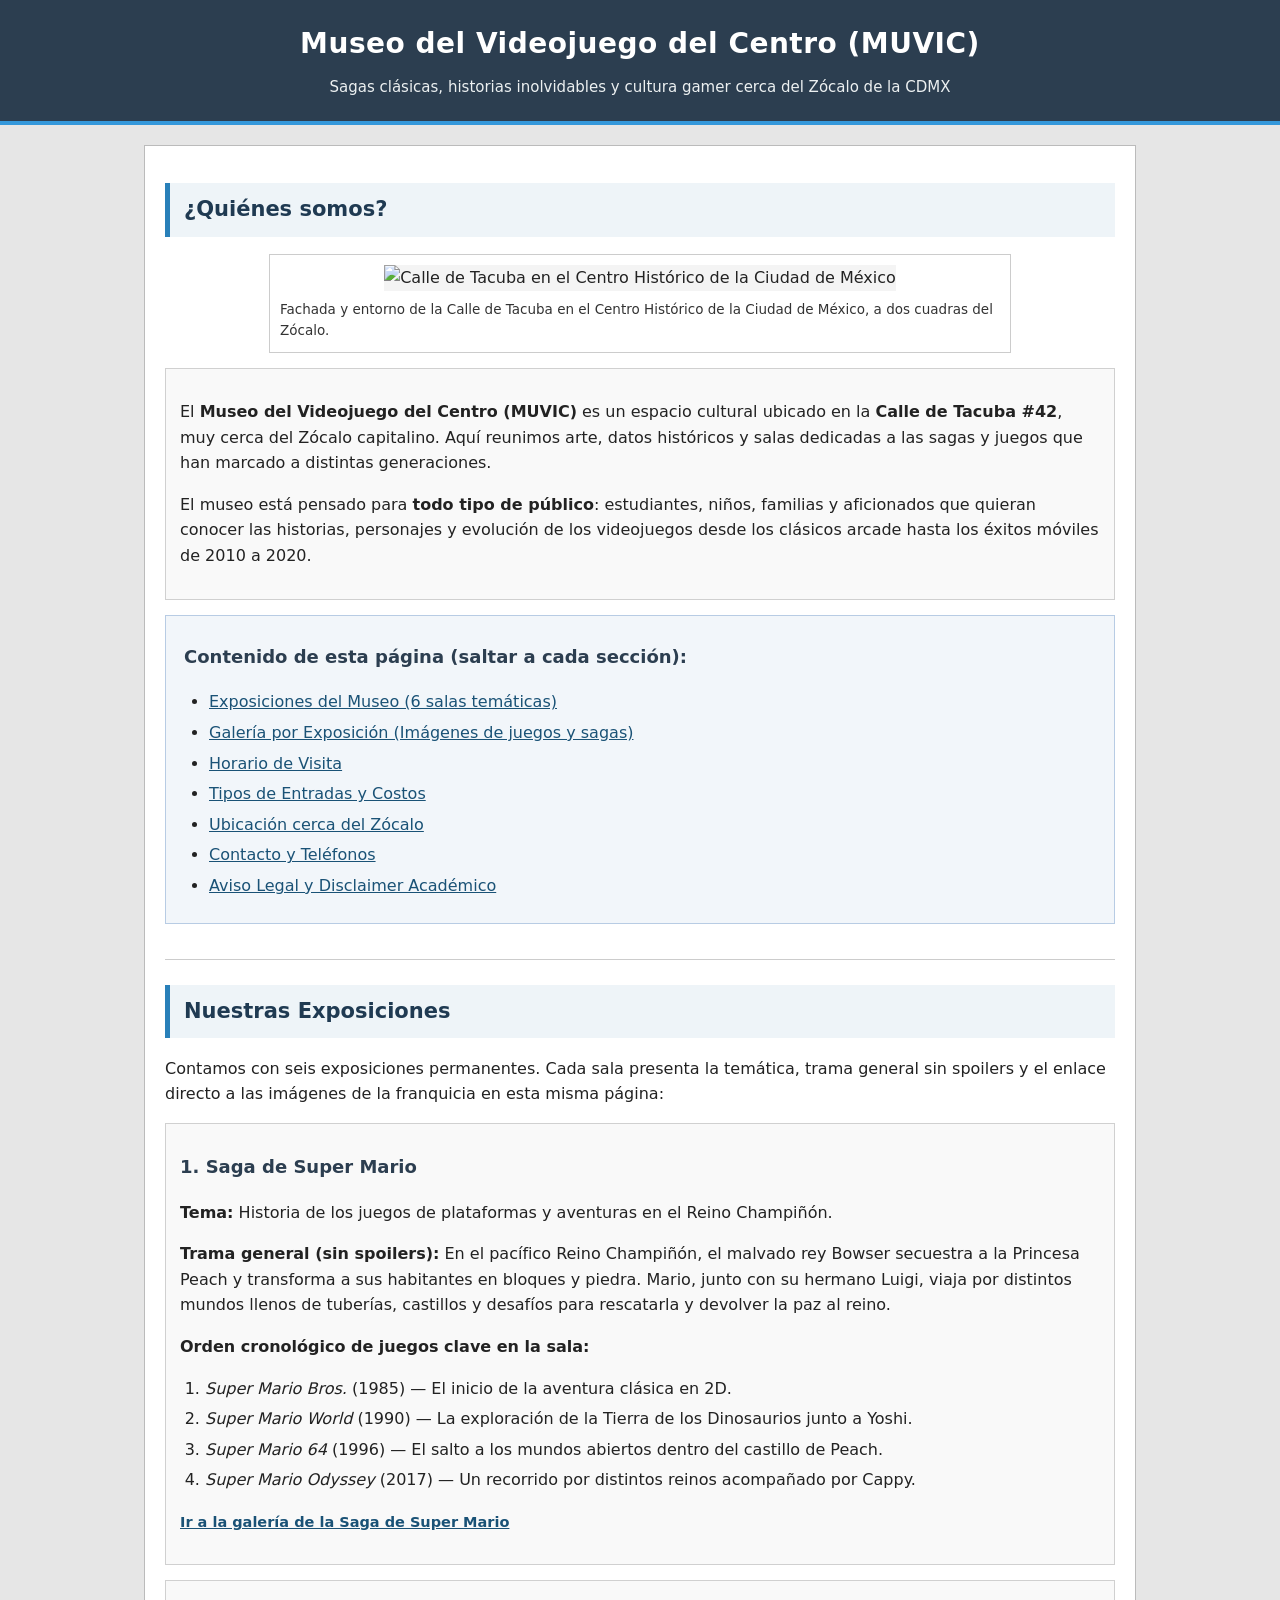
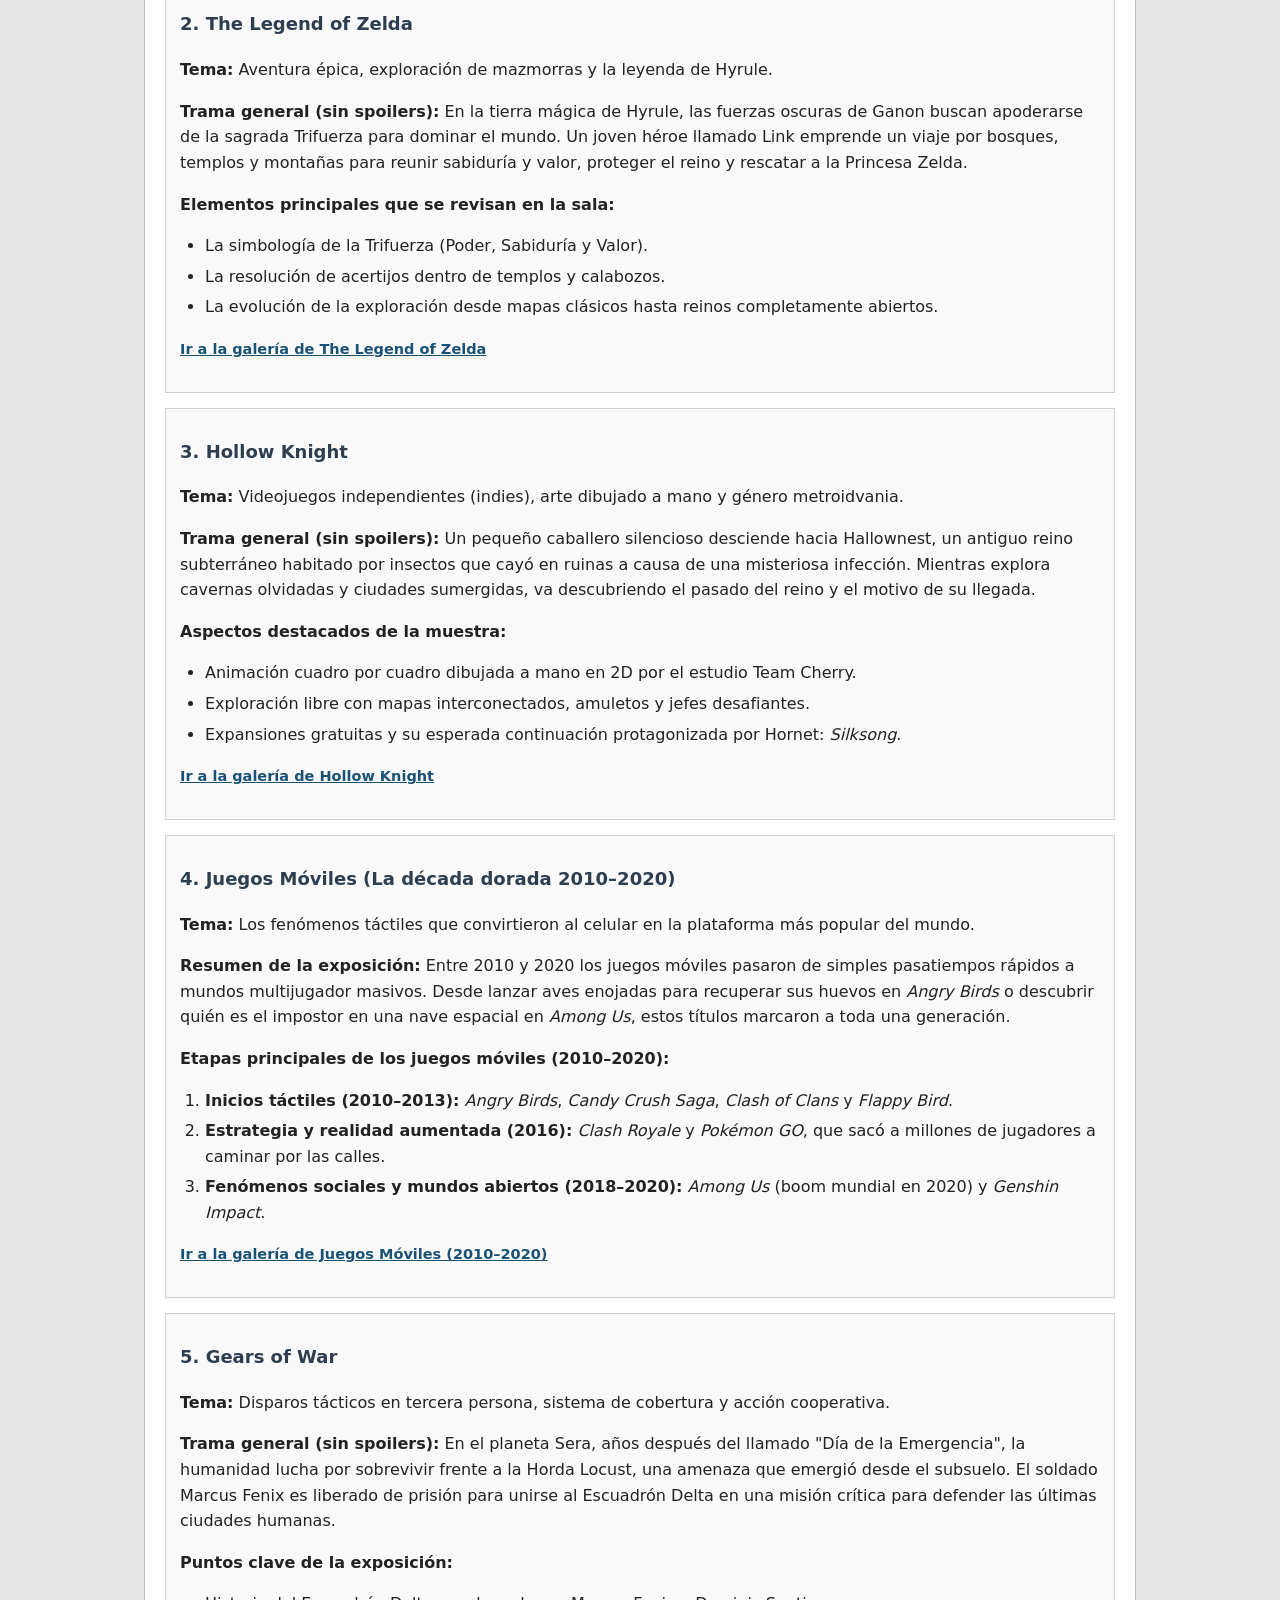
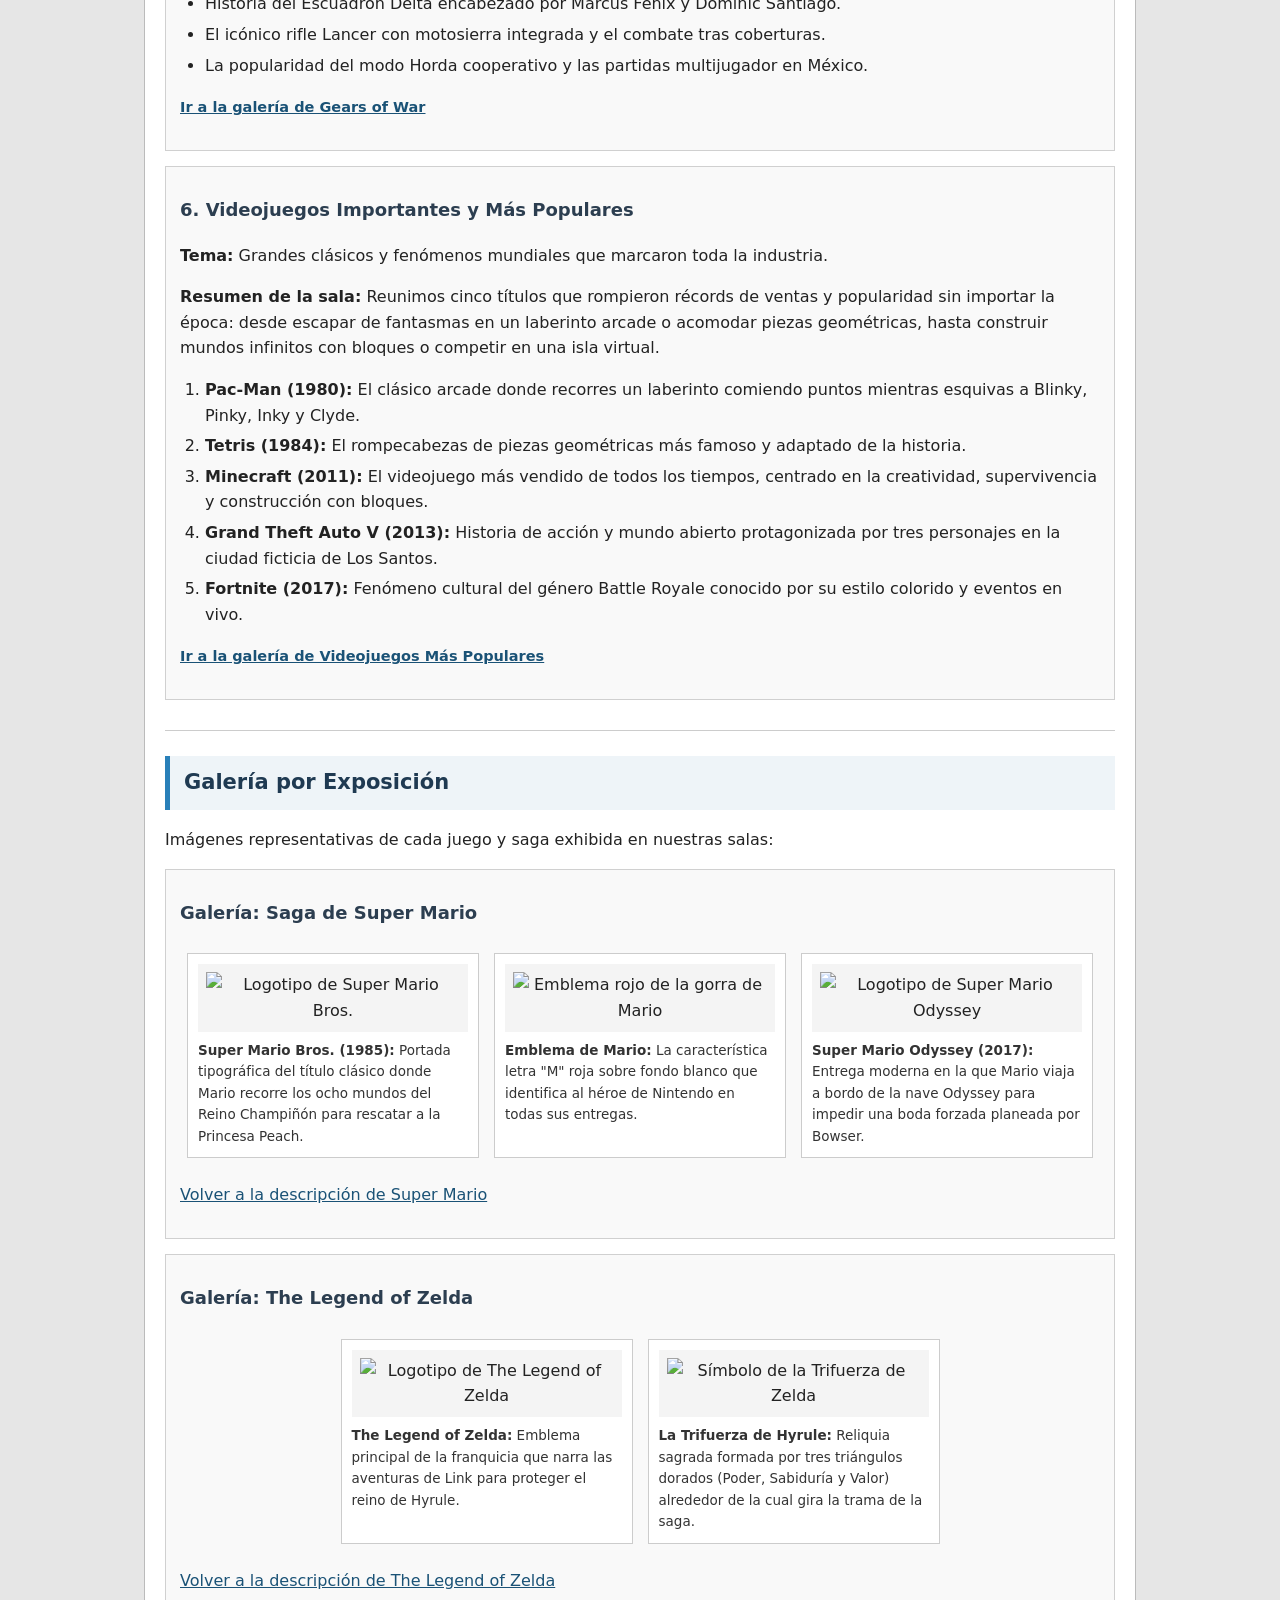
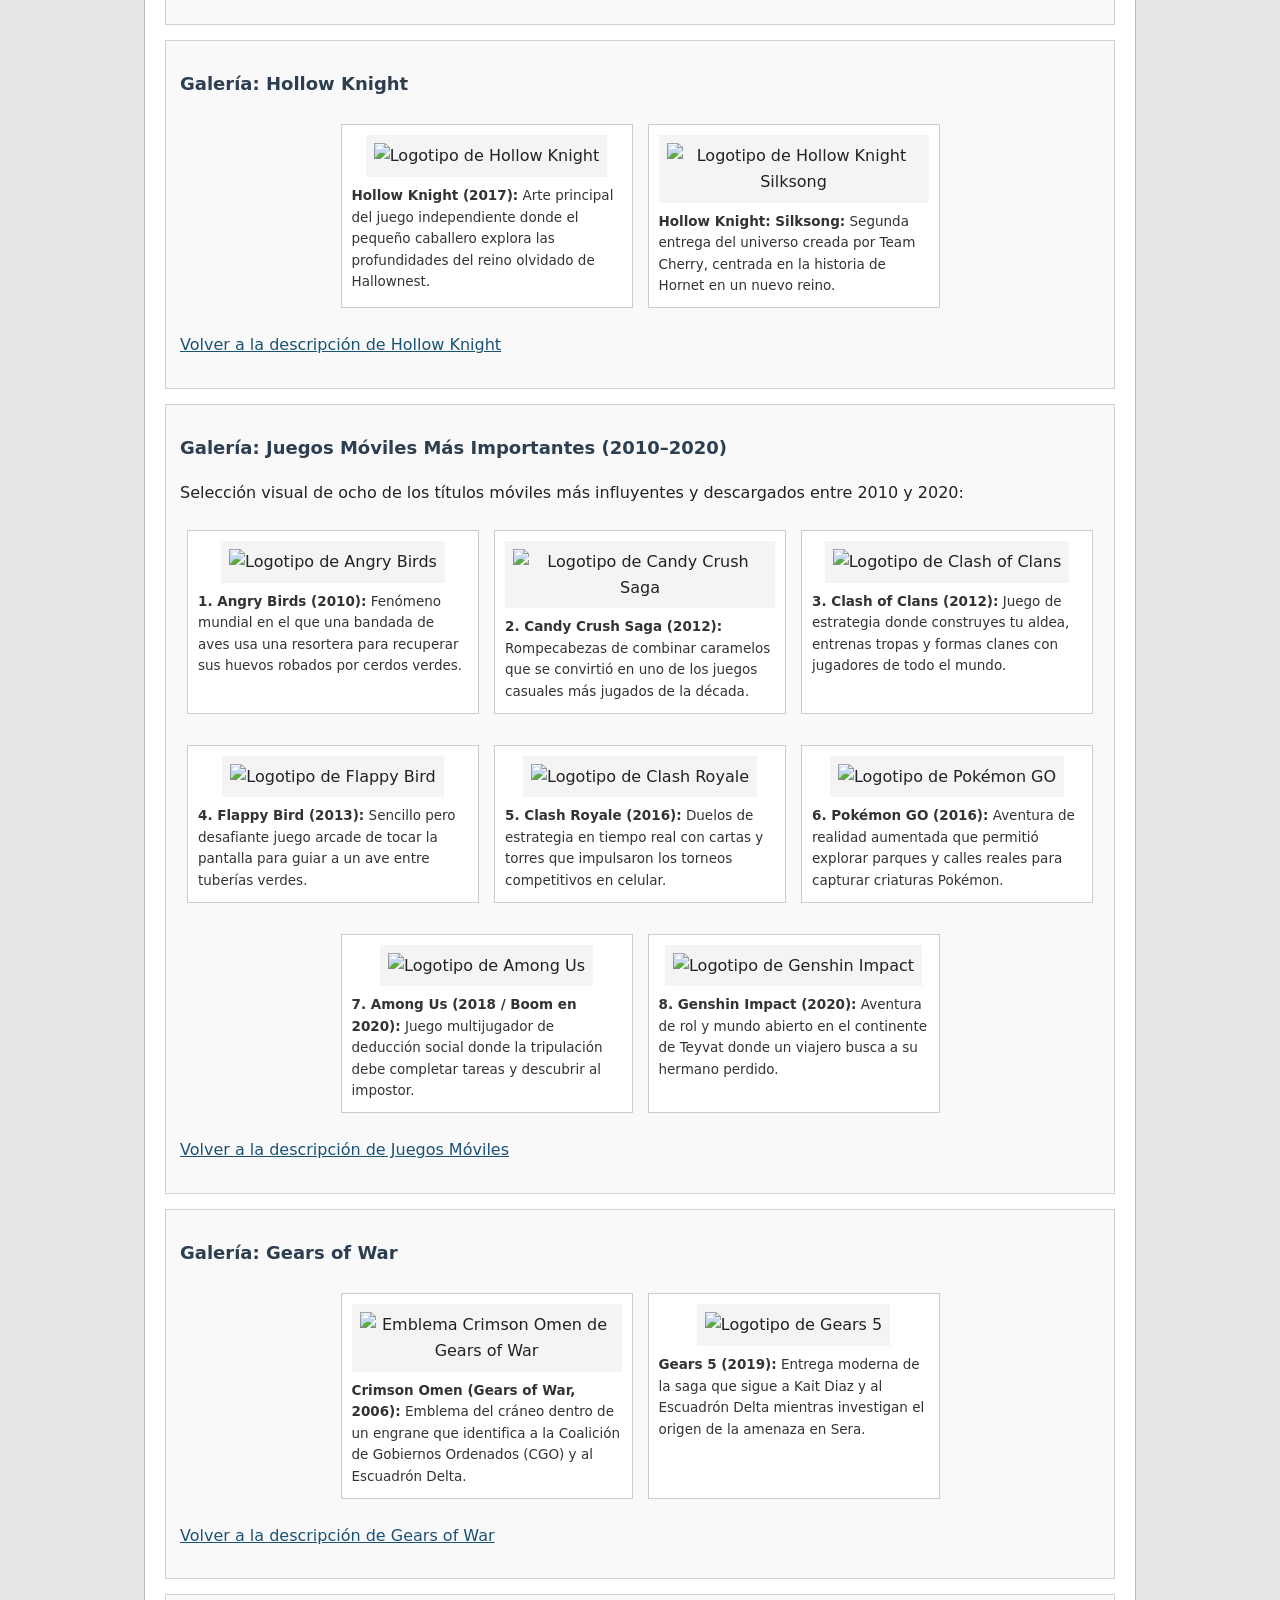
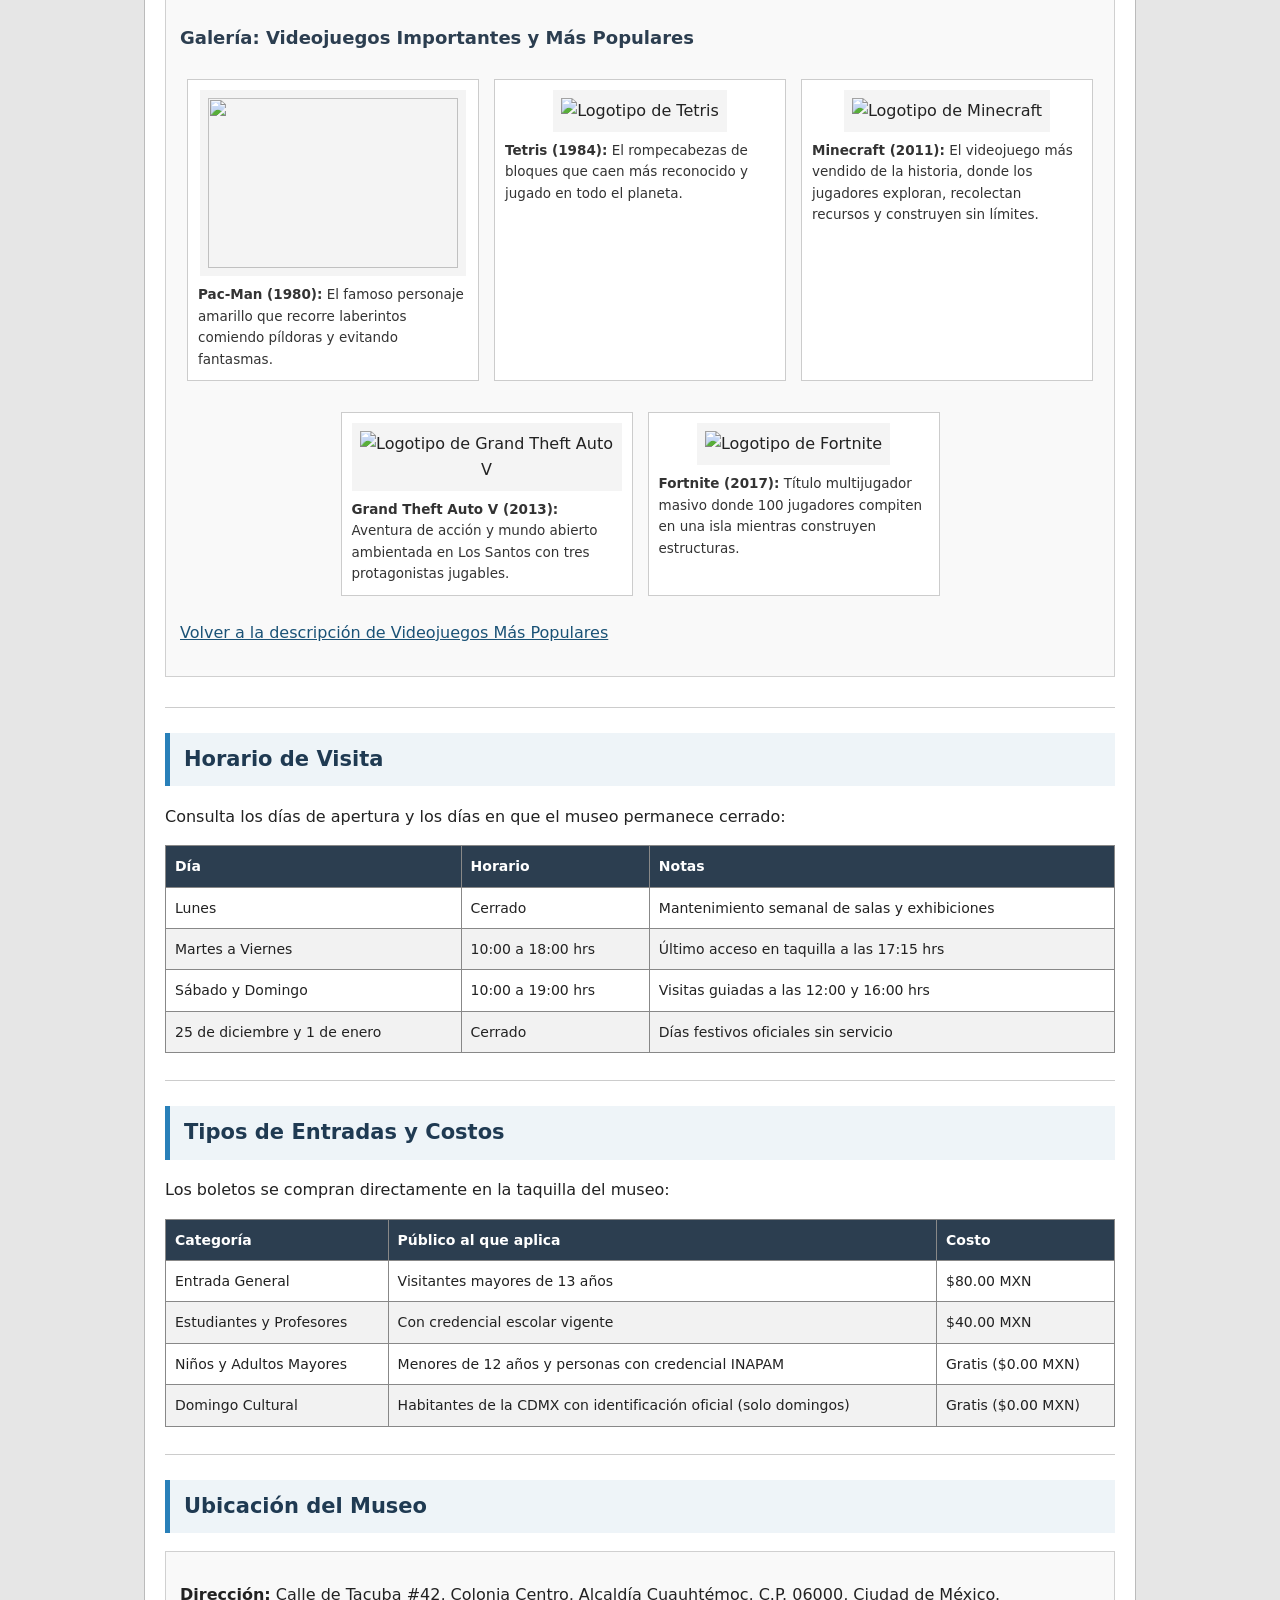
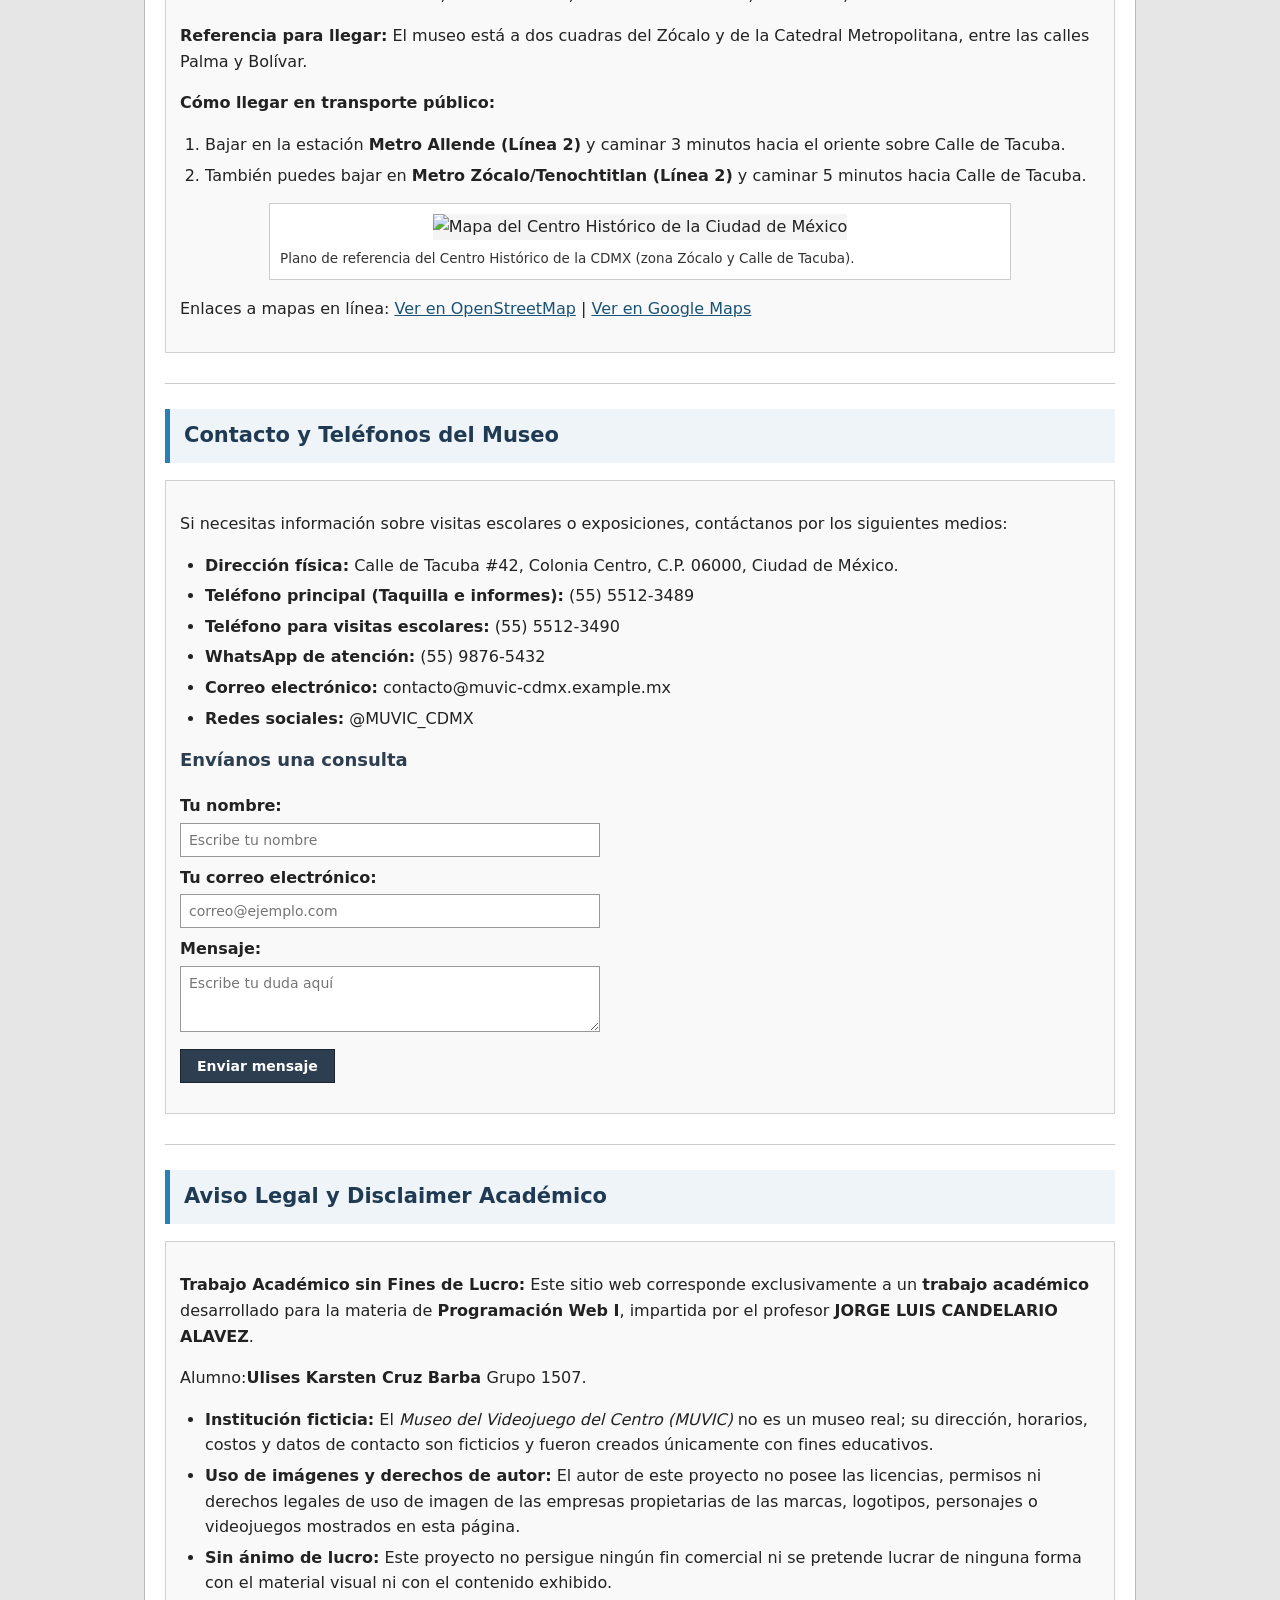
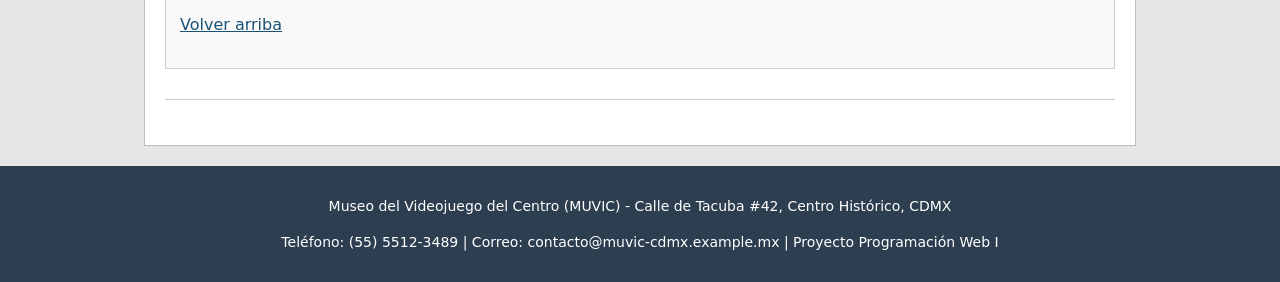
==== commit 6a936ede: "Update index.html mi nombre" ====
--- a/index.html
+++ b/index.html
@@ -411,6 +411,7 @@
             <div class="bloque-info">
                 <p>
                     <strong>Trabajo Académico sin Fines de Lucro:</strong> Este sitio web corresponde exclusivamente a un <strong>trabajo académico</strong> desarrollado para la materia de <strong>Programación Web I</strong>, impartida por el profesor <strong>JORGE LUIS CANDELARIO ALAVEZ</strong>.
+                    <p>Alumno:<strong>Ulises Karsten Cruz Barba </strong>Grupo 1507.
                 </p>
                 <ul>
                     <li><strong>Institución ficticia:</strong> El <em>Museo del Videojuego del Centro (MUVIC)</em> no es un museo real; su dirección, horarios, costos y datos de contacto son ficticios y fueron creados únicamente con fines educativos.</li>
@@ -428,4 +429,4 @@
         <p>Teléfono: (55) 5512-3489 | Correo: contacto@muvic-cdmx.example.mx | Proyecto Programación Web I</p>
     </footer>
 </body>
-</html>+</html>
--- a/estilos.css
+++ b/estilos.css
@@ -1,30 +1,30 @@
 body{
-    font-family: Arial, Helvetica, sans-serif;
+    font-family: system-ui, -apple-system, "Segoe UI", Roboto, Helvetica, Arial, sans-serif;
     background-color: #e6e6e6;
     color: #222222;
     margin: 0;
     padding: 0;
-    line-height: 1.5;
+    line-height: 1.6;
 }
 
 header{
     background-color: #2c3e50;
     color: #ffffff;
     text-align: center;
-    padding: 20px;
+    padding: 22px 15px;
     border-bottom: 4px solid #3498db;
 }
 
 header h1{
-    font-family: "Papyrus", fantasy, serif;
+    font-family: "Trebuchet MS", system-ui, -apple-system, "Segoe UI", Roboto, sans-serif;
+    font-weight: 700;
     margin: 0;
-    font-size: 30px;
-    letter-spacing: 1px;
+    font-size: 28px;
+    letter-spacing: 0.5px;
 }
 
 header p{
-    font-family: "Comic Sans MS", "Comic Sans", cursive, sans-serif;
-    margin: 6px 0 0 0;
+    margin: 8px 0 0 0;
     font-size: 15px;
     color: #ecf0f1;
 }
@@ -44,17 +44,21 @@
 }
 
 h2{
-    font-family: "Papyrus", fantasy, serif;
+    font-family: "Trebuchet MS", system-ui, -apple-system, "Segoe UI", Roboto, sans-serif;
+    font-weight: 700;
     color: #1f3a52;
     background-color: #eef4f8;
-    padding: 8px 12px;
+    padding: 10px 14px;
     border-left: 5px solid #2980b9;
+    font-size: 21px;
 }
 
 h3{
-    font-family: "Comic Sans MS", "Comic Sans", cursive, sans-serif;
+    font-family: "Trebuchet MS", system-ui, -apple-system, "Segoe UI", Roboto, sans-serif;
+    font-weight: 600;
     color: #2c3e50;
     margin-top: 15px;
+    font-size: 18px;
 }
 
 .bloque-info{
@@ -119,8 +123,7 @@
 }
 
 figcaption{
-    font-family: "Comic Sans MS", "Comic Sans", cursive, sans-serif;
-    font-size: 13px;
+    font-size: 13.5px;
     color: #333333;
     margin-top: 8px;
     text-align: left;
@@ -135,15 +138,15 @@
 }
 
 .enlace-galeria{
-    font-family: "Comic Sans MS", "Comic Sans", cursive, sans-serif;
-    font-weight: bold;
+    font-family: "Trebuchet MS", system-ui, -apple-system, "Segoe UI", Roboto, sans-serif;
+    font-weight: 600;
+    font-size: 14.5px;
 }
 
 table{
     width: 100%;
     border-collapse: collapse;
     margin: 12px 0;
-    font-family: Arial, Helvetica, sans-serif;
     font-size: 14px;
 }
 
@@ -156,6 +159,7 @@
 th{
     background-color: #2c3e50;
     color: #ffffff;
+    font-family: "Trebuchet MS", system-ui, -apple-system, "Segoe UI", Roboto, sans-serif;
 }
 
 tr:nth-child(even){
@@ -164,7 +168,7 @@
 
 label{
     display: block;
-    font-weight: bold;
+    font-weight: 700;
     margin-top: 8px;
 }
 
@@ -173,20 +177,24 @@
 textarea{
     width: 100%;
     max-width: 420px;
-    padding: 6px;
+    padding: 8px;
     margin-top: 4px;
     border: 1px solid #999999;
-    font-family: Arial, Helvetica, sans-serif;
+    font-family: inherit;
+    font-size: 14px;
+    box-sizing: border-box;
 }
 
 button{
     margin-top: 10px;
-    padding: 7px 14px;
+    padding: 8px 16px;
     background-color: #2c3e50;
     color: #ffffff;
     border: 1px solid #1a252f;
     cursor: pointer;
-    font-family: Arial, Helvetica, sans-serif;
+    font-family: "Trebuchet MS", system-ui, -apple-system, "Segoe UI", Roboto, sans-serif;
+    font-weight: 600;
+    font-size: 14px;
 }
 
 button:hover{
@@ -194,29 +202,11 @@
 }
 
 .mensaje-js{
-    font-family: "Comic Sans MS", "Comic Sans", cursive, sans-serif;
-    font-weight: bold;
+    font-weight: 700;
     color: #1e8449;
     margin-top: 8px;
 }
 
-.boceto-caja{
-    border: 2px solid #444444;
-    padding: 10px;
-    background-color: #fafafa;
-    max-width: 620px;
-    margin: 12px auto;
-}
-
-.boceto-parte{
-    border: 1px dashed #666666;
-    background-color: #eeeeee;
-    padding: 10px;
-    margin-bottom: 8px;
-    text-align: center;
-    font-size: 13px;
-}
-
 footer{
     background-color: #2c3e50;
     color: #ffffff;
@@ -231,11 +221,15 @@
 }
 
 @media (max-width: 600px){
+    header h1{
+        font-size: 22px;
+    }
     .contenedor-principal{
         margin: 10px;
         padding: 12px;
     }
     figure{
         width: 100%;
+        box-sizing: border-box;
     }
 }
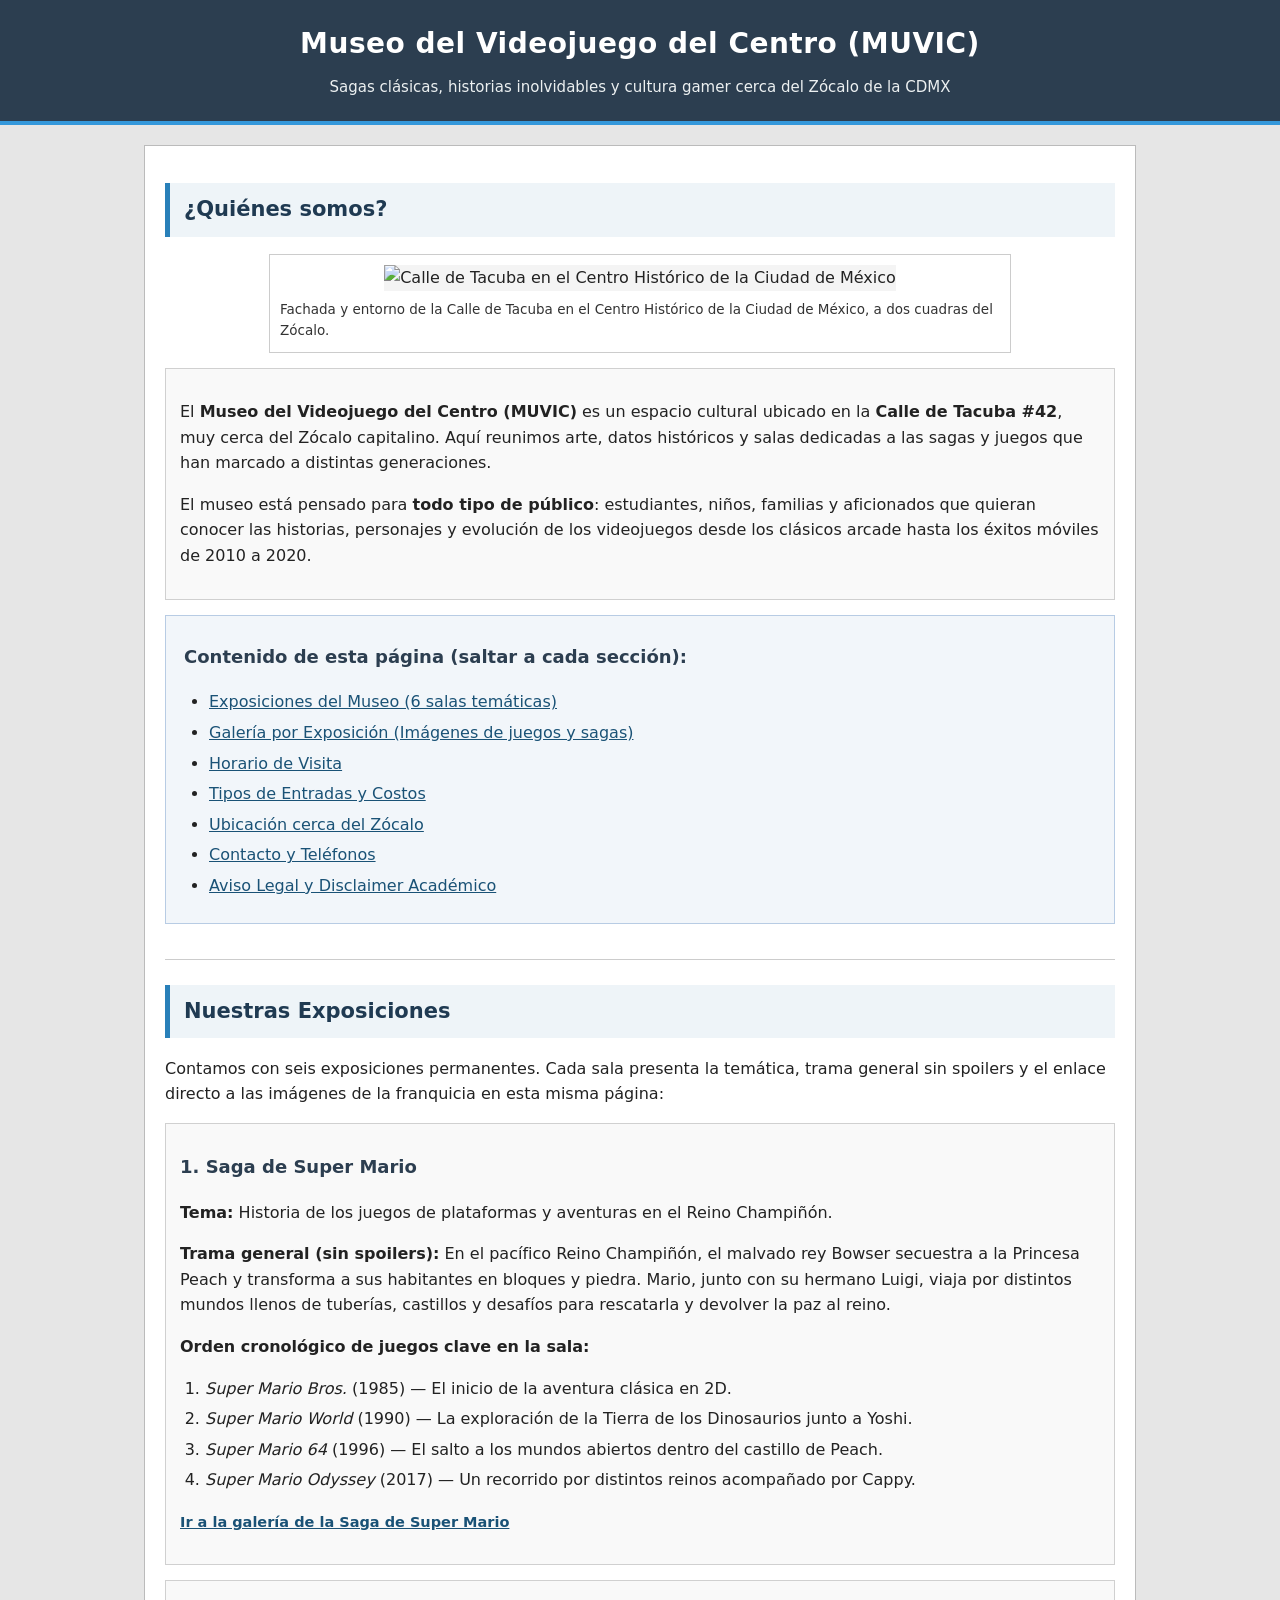
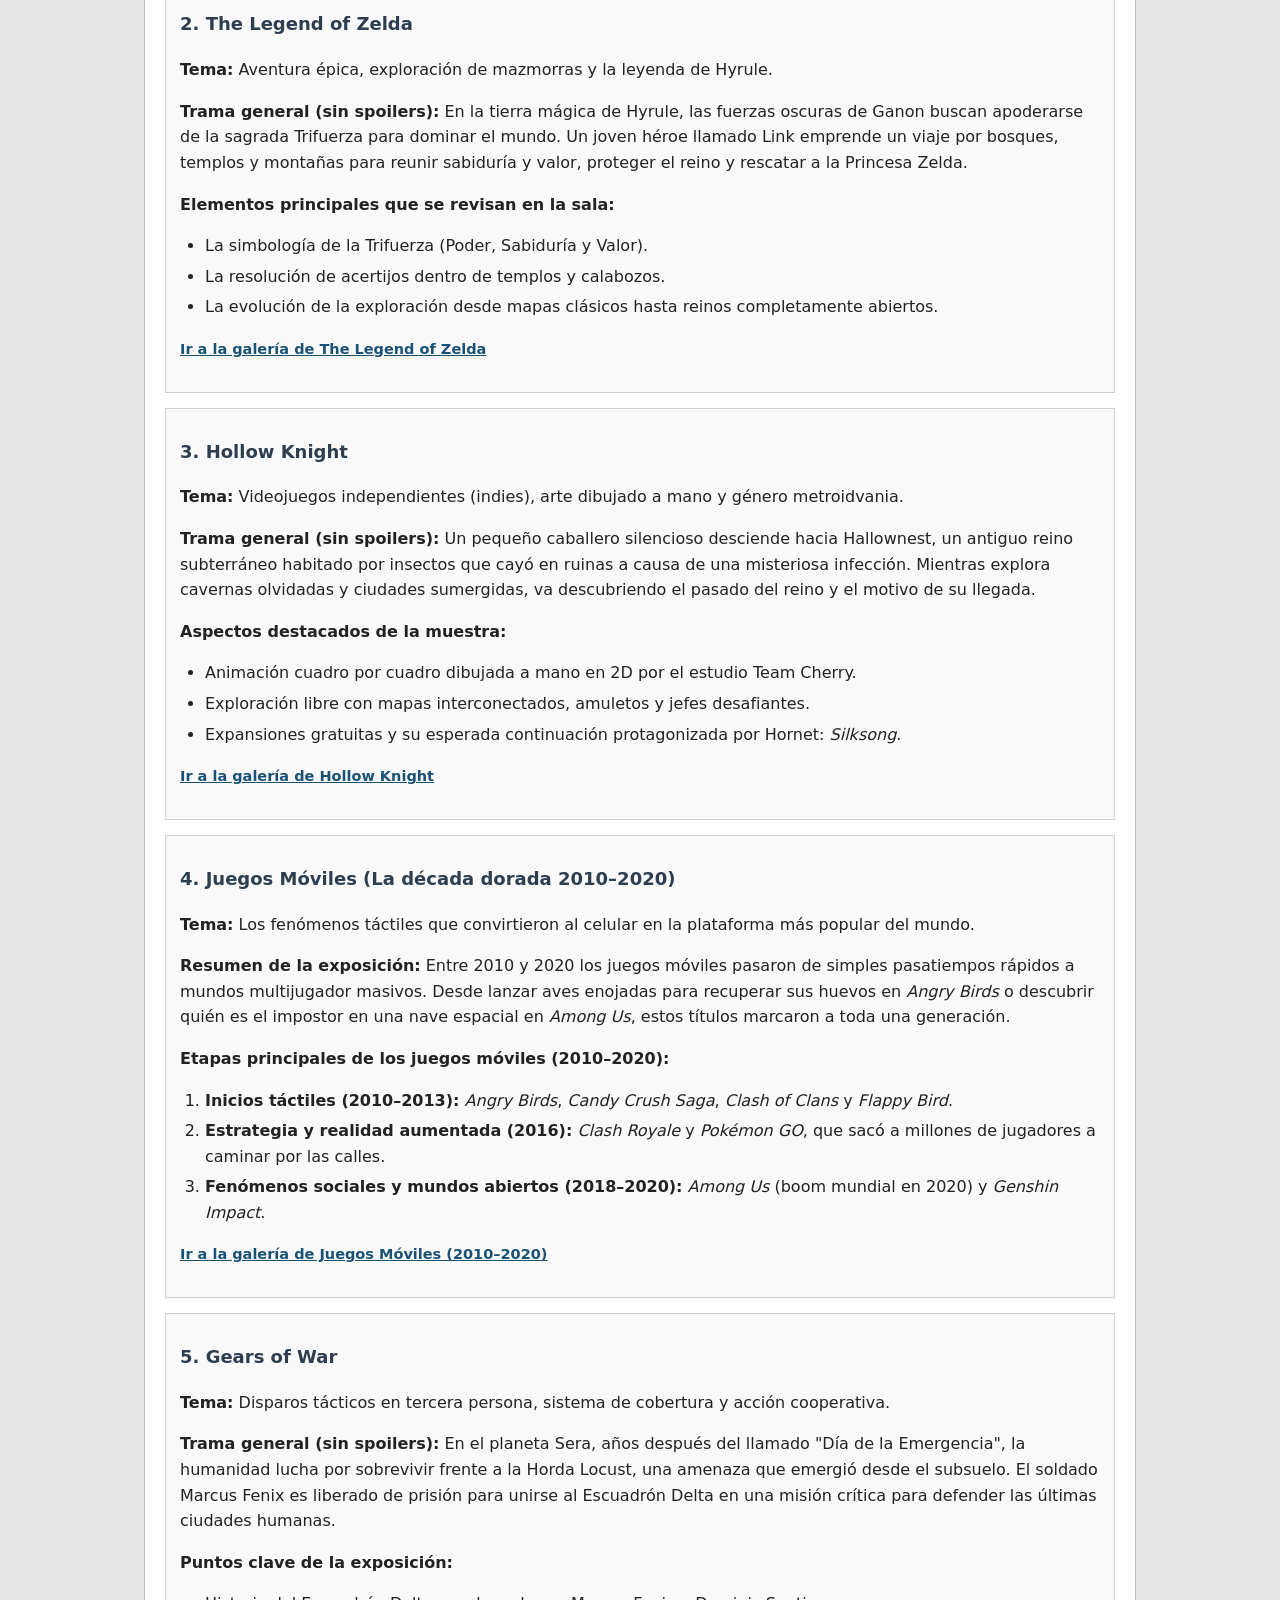
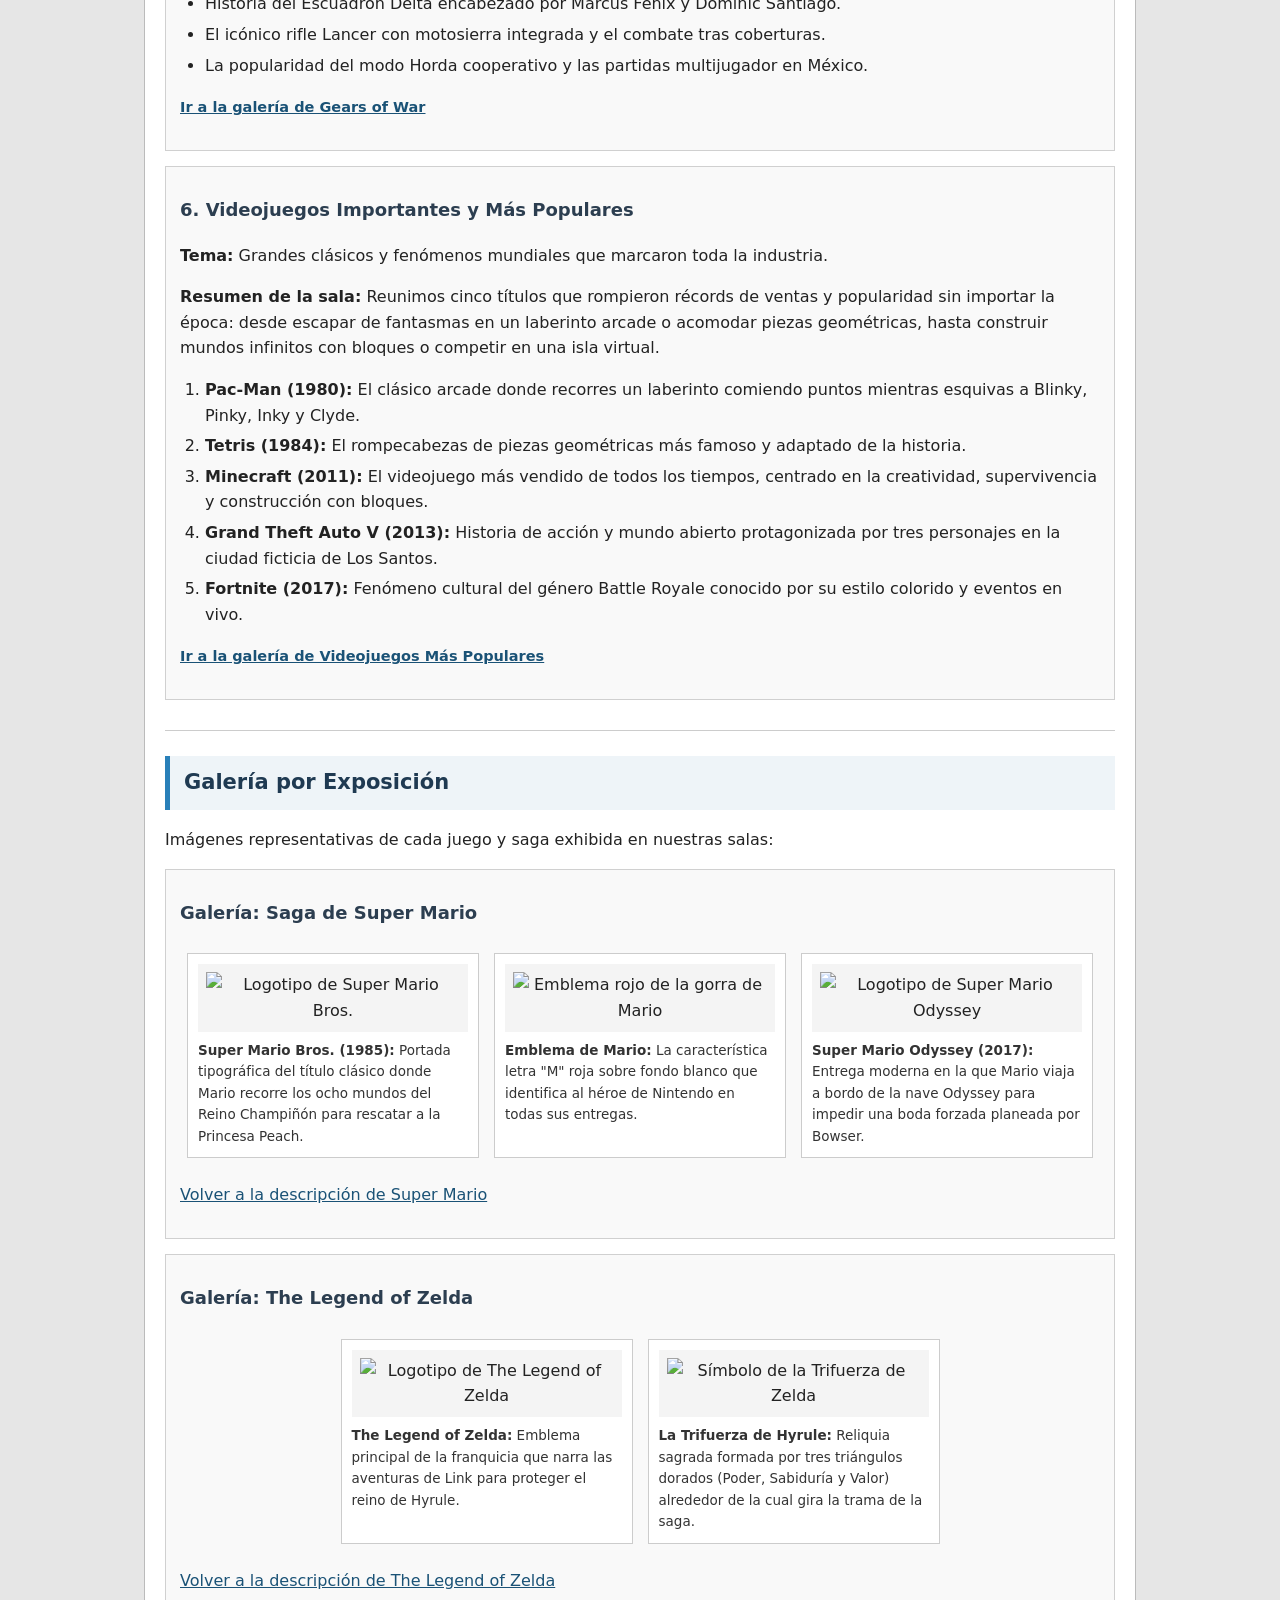
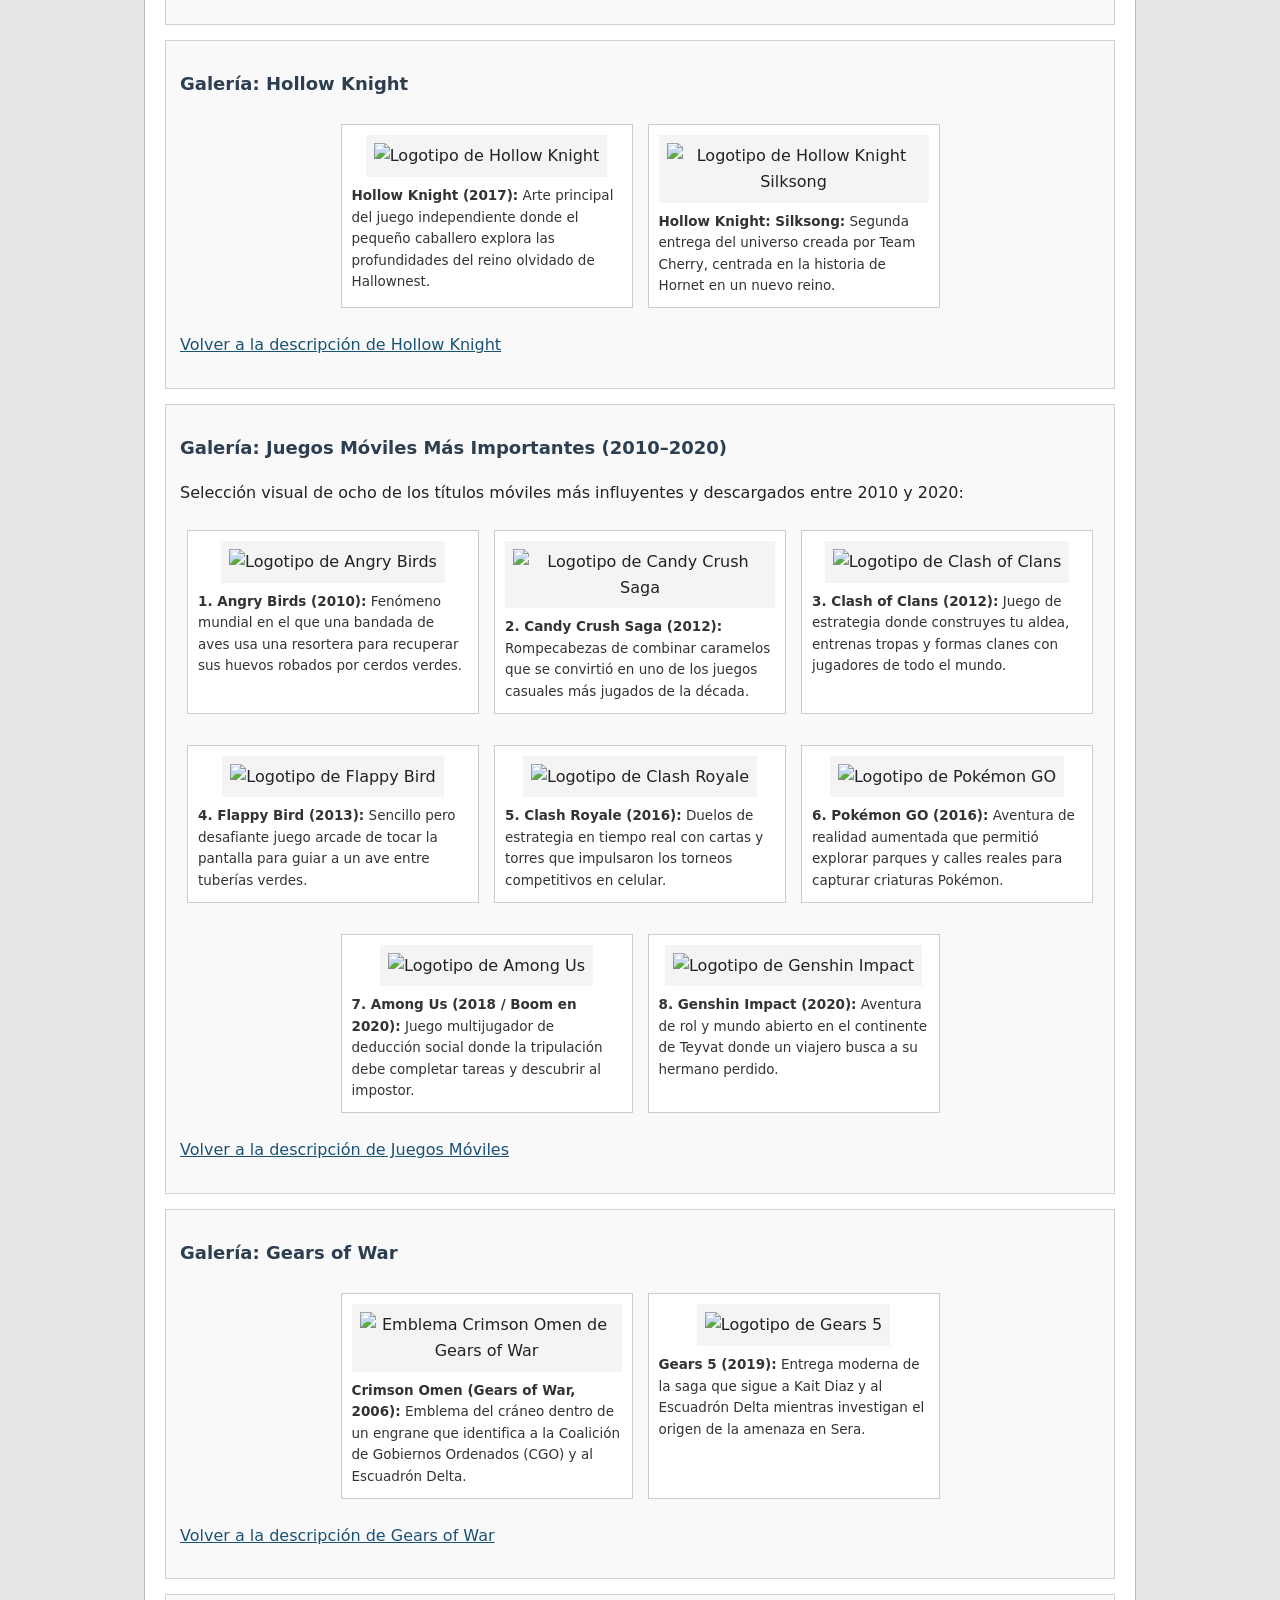
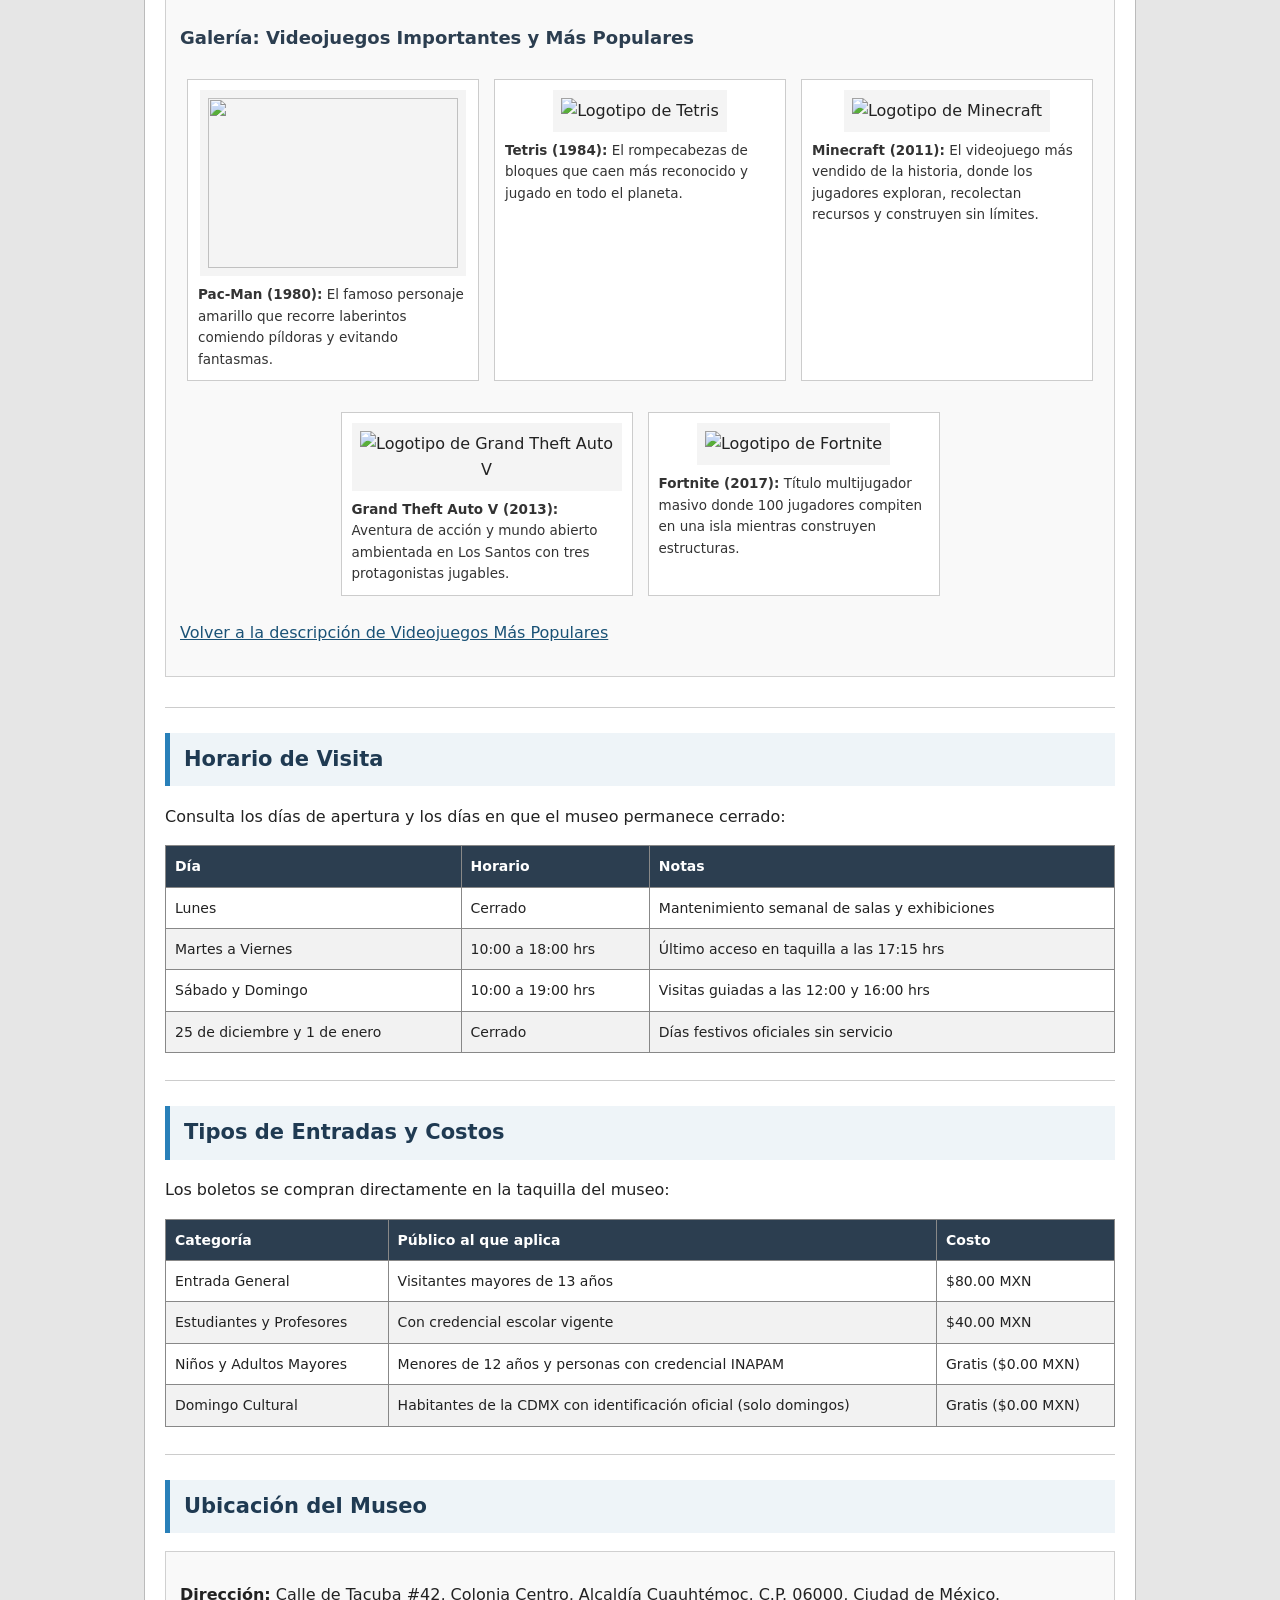
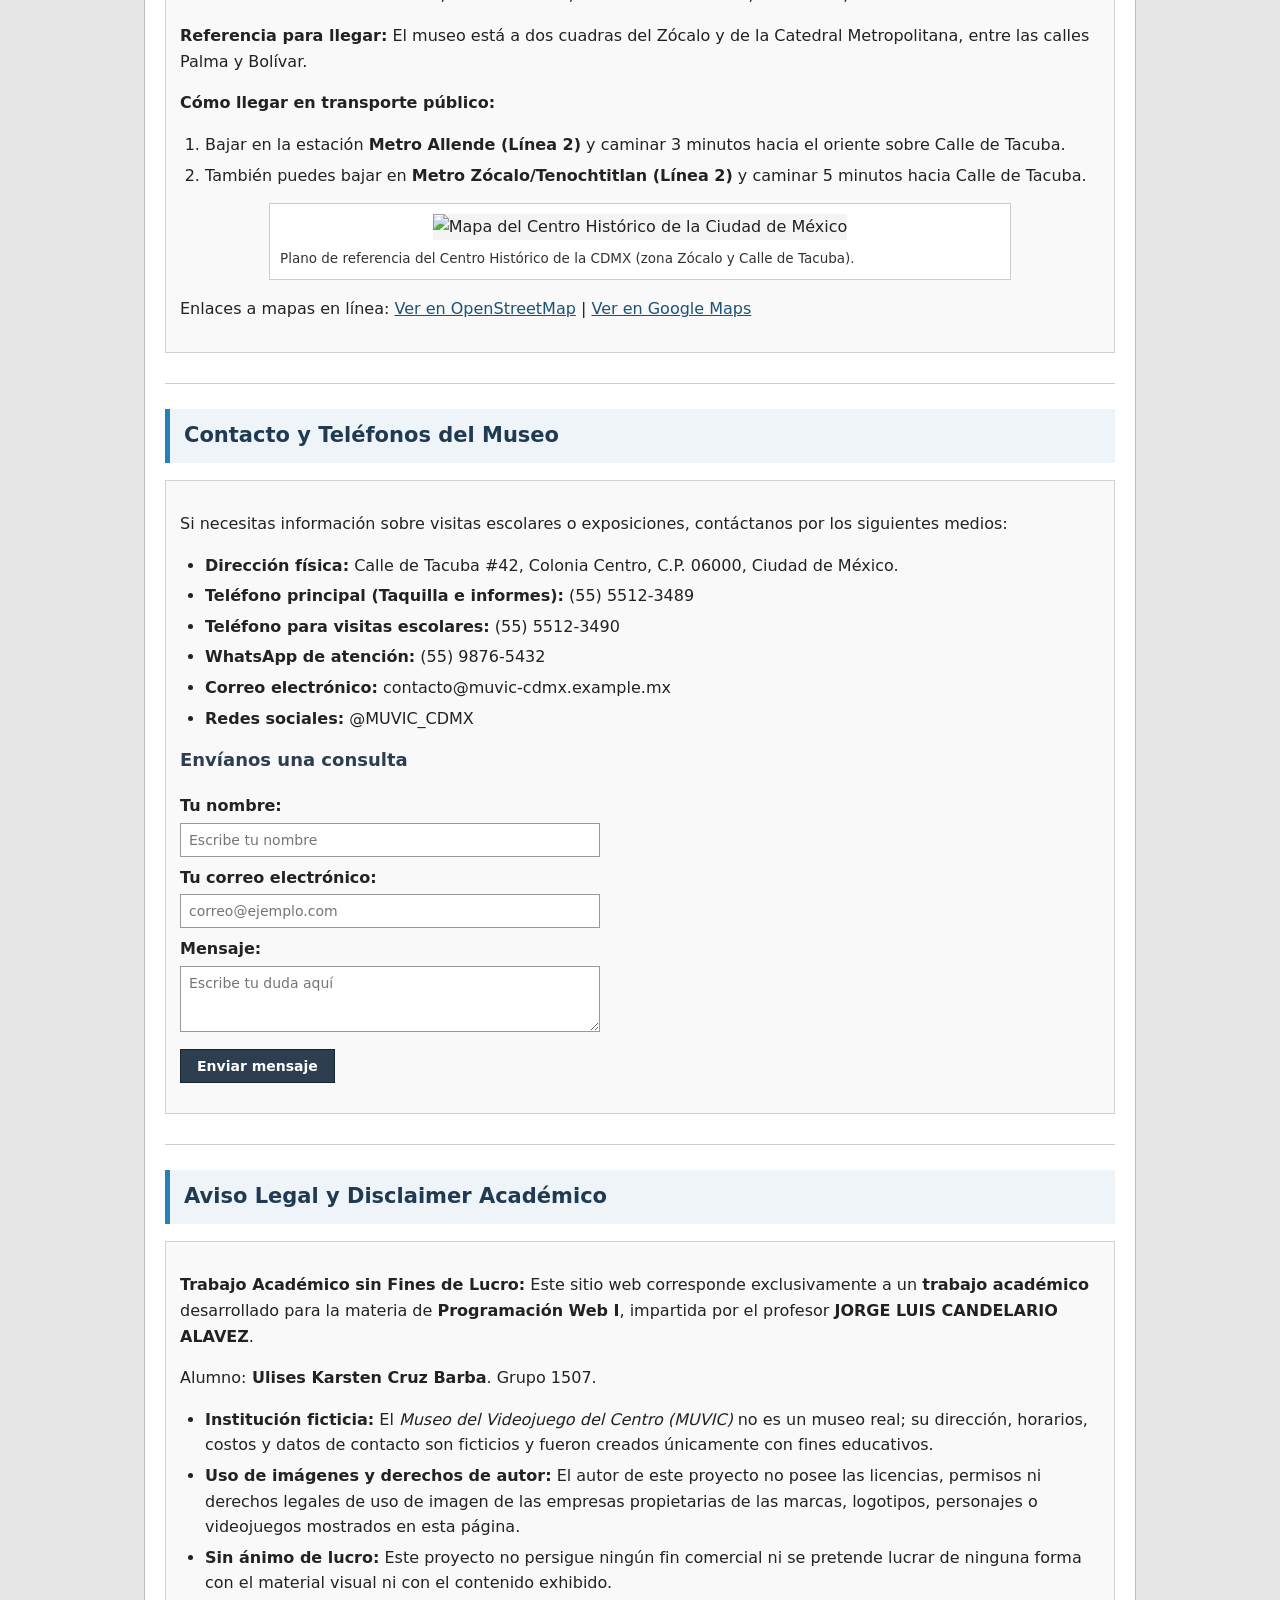
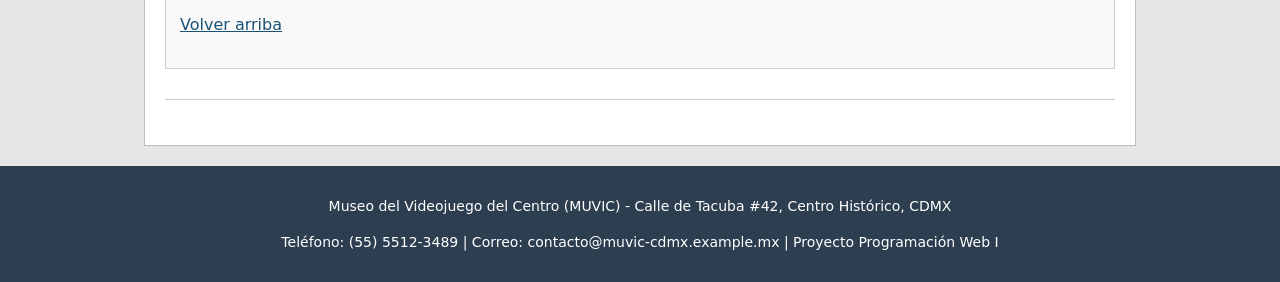
==== commit bab6850c: "Update index.html sangrías" ====
--- a/index.html
+++ b/index.html
@@ -1,432 +1,428 @@
 <!DOCTYPE html>
 <html lang="es">
-<head>
-    <meta charset="UTF-8">
-    <meta name="viewport" content="width=device-width, initial-scale=1.0">
-    <title>Museo del Videojuego del Centro (MUVIC) - CDMX</title>
-    <link rel="stylesheet" href="estilos.css">
-    <script src="mensajes.js" defer></script>
-</head>
-<body>
-    <header id="inicio">
-        <h1>Museo del Videojuego del Centro (MUVIC)</h1>
-        <p>Sagas clásicas, historias inolvidables y cultura gamer cerca del Zócalo de la CDMX</p>
-    </header>
-
-    <div class="contenedor-principal">
-        <section id="presentacion">
-            <h2>¿Quiénes somos?</h2>
-
-            <figure class="portada-figura">
-                <img src="https://commons.wikimedia.org/wiki/Special:FilePath/Calle_de_Tacuba,_Ciudad_de_M%C3%A9xico_-_1.jpg?width=800" alt="Calle de Tacuba en el Centro Histórico de la Ciudad de México">
-                <figcaption>Fachada y entorno de la Calle de Tacuba en el Centro Histórico de la Ciudad de México, a dos cuadras del Zócalo.</figcaption>
-            </figure>
-
-            <div class="bloque-info">
-                <p>
-                    El <strong>Museo del Videojuego del Centro (MUVIC)</strong> es un espacio cultural ubicado en la <strong>Calle de Tacuba #42</strong>, muy cerca del Zócalo capitalino. Aquí reunimos arte, datos históricos y salas dedicadas a las sagas y juegos que han marcado a distintas generaciones.
-                </p>
-                <p>
-                    El museo está pensado para <strong>todo tipo de público</strong>: estudiantes, niños, familias y aficionados que quieran conocer las historias, personajes y evolución de los videojuegos desde los clásicos arcade hasta los éxitos móviles de 2010 a 2020.
-                </p>
-            </div>
-
-            <div class="indice-pagina">
-                <h3>Contenido de esta página (saltar a cada sección):</h3>
-                <ul>
-                    <li><a href="#exposiciones">Exposiciones del Museo (6 salas temáticas)</a></li>
-                    <li><a href="#galerias">Galería por Exposición (Imágenes de juegos y sagas)</a></li>
-                    <li><a href="#horarios">Horario de Visita</a></li>
-                    <li><a href="#entradas">Tipos de Entradas y Costos</a></li>
-                    <li><a href="#ubicacion">Ubicación cerca del Zócalo</a></li>
-                    <li><a href="#contacto">Contacto y Teléfonos</a></li>
-                    <li><a href="#disclaimer">Aviso Legal y Disclaimer Académico</a></li>
-                </ul>
-            </div>
-        </section>
-
-        <!-- Seccion de Exposiciones -->
-        <section id="exposiciones">
-            <h2>Nuestras Exposiciones</h2>
-            <p>Contamos con seis exposiciones permanentes. Cada sala presenta la temática, trama general sin spoilers y el enlace directo a las imágenes de la franquicia en esta misma página:</p>
-
-            <!-- 1. Saga de Mario -->
-            <div class="bloque-info" id="expo-mario">
-                <h3>1. Saga de Super Mario</h3>
-                <p><strong>Tema:</strong> Historia de los juegos de plataformas y aventuras en el Reino Champiñón.</p>
-                <p>
-                    <strong>Trama general (sin spoilers):</strong> En el pacífico Reino Champiñón, el malvado rey Bowser secuestra a la Princesa Peach y transforma a sus habitantes en bloques y piedra. Mario, junto con su hermano Luigi, viaja por distintos mundos llenos de tuberías, castillos y desafíos para rescatarla y devolver la paz al reino.
-                </p>
-                <p><strong>Orden cronológico de juegos clave en la sala:</strong></p>
-                <ol>
-                    <li><em>Super Mario Bros.</em> (1985) — El inicio de la aventura clásica en 2D.</li>
-                    <li><em>Super Mario World</em> (1990) — La exploración de la Tierra de los Dinosaurios junto a Yoshi.</li>
-                    <li><em>Super Mario 64</em> (1996) — El salto a los mundos abiertos dentro del castillo de Peach.</li>
-                    <li><em>Super Mario Odyssey</em> (2017) — Un recorrido por distintos reinos acompañado por Cappy.</li>
-                </ol>
-                <p><a href="#galeria-mario" class="enlace-galeria">Ir a la galería de la Saga de Super Mario</a></p>
-            </div>
-
-            <!-- 2. Saga de Zelda -->
-            <div class="bloque-info" id="expo-zelda">
-                <h3>2. The Legend of Zelda</h3>
-                <p><strong>Tema:</strong> Aventura épica, exploración de mazmorras y la leyenda de Hyrule.</p>
-                <p>
-                    <strong>Trama general (sin spoilers):</strong> En la tierra mágica de Hyrule, las fuerzas oscuras de Ganon buscan apoderarse de la sagrada Trifuerza para dominar el mundo. Un joven héroe llamado Link emprende un viaje por bosques, templos y montañas para reunir sabiduría y valor, proteger el reino y rescatar a la Princesa Zelda.
-                </p>
-                <p><strong>Elementos principales que se revisan en la sala:</strong></p>
-                <ul>
-                    <li>La simbología de la Trifuerza (Poder, Sabiduría y Valor).</li>
-                    <li>La resolución de acertijos dentro de templos y calabozos.</li>
-                    <li>La evolución de la exploración desde mapas clásicos hasta reinos completamente abiertos.</li>
-                </ul>
-                <p><a href="#galeria-zelda" class="enlace-galeria">Ir a la galería de The Legend of Zelda</a></p>
-            </div>
-
-            <!-- 3. Hollow Knight -->
-            <div class="bloque-info" id="expo-hollow">
-                <h3>3. Hollow Knight</h3>
-                <p><strong>Tema:</strong> Videojuegos independientes (indies), arte dibujado a mano y género metroidvania.</p>
-                <p>
-                    <strong>Trama general (sin spoilers):</strong> Un pequeño caballero silencioso desciende hacia Hallownest, un antiguo reino subterráneo habitado por insectos que cayó en ruinas a causa de una misteriosa infección. Mientras explora cavernas olvidadas y ciudades sumergidas, va descubriendo el pasado del reino y el motivo de su llegada.
-                </p>
-                <p><strong>Aspectos destacados de la muestra:</strong></p>
-                <ul>
-                    <li>Animación cuadro por cuadro dibujada a mano en 2D por el estudio Team Cherry.</li>
-                    <li>Exploración libre con mapas interconectados, amuletos y jefes desafiantes.</li>
-                    <li>Expansiones gratuitas y su esperada continuación protagonizada por Hornet: <em>Silksong</em>.</li>
-                </ul>
-                <p><a href="#galeria-hollow" class="enlace-galeria">Ir a la galería de Hollow Knight</a></p>
-            </div>
-
-            <div class="bloque-info" id="expo-moviles">
-                <h3>4. Juegos Móviles (La década dorada 2010–2020)</h3>
-                <p><strong>Tema:</strong> Los fenómenos táctiles que convirtieron al celular en la plataforma más popular del mundo.</p>
-                <p>
-                    <strong>Resumen de la exposición:</strong> Entre 2010 y 2020 los juegos móviles pasaron de simples pasatiempos rápidos a mundos multijugador masivos. Desde lanzar aves enojadas para recuperar sus huevos en <em>Angry Birds</em> o descubrir quién es el impostor en una nave espacial en <em>Among Us</em>, estos títulos marcaron a toda una generación.
-                </p>
-                <p><strong>Etapas principales de los juegos móviles (2010–2020):</strong></p>
-                <ol>
-                    <li><strong>Inicios táctiles (2010–2013):</strong> <em>Angry Birds</em>, <em>Candy Crush Saga</em>, <em>Clash of Clans</em> y <em>Flappy Bird</em>.</li>
-                    <li><strong>Estrategia y realidad aumentada (2016):</strong> <em>Clash Royale</em> y <em>Pokémon GO</em>, que sacó a millones de jugadores a caminar por las calles.</li>
-                    <li><strong>Fenómenos sociales y mundos abiertos (2018–2020):</strong> <em>Among Us</em> (boom mundial en 2020) y <em>Genshin Impact</em>.</li>
-                </ol>
-                <p><a href="#galeria-moviles" class="enlace-galeria">Ir a la galería de Juegos Móviles (2010–2020)</a></p>
-            </div>
-
-            <div class="bloque-info" id="expo-gears">
-                <h3>5. Gears of War</h3>
-                <p><strong>Tema:</strong> Disparos tácticos en tercera persona, sistema de cobertura y acción cooperativa.</p>
-                <p>
-                    <strong>Trama general (sin spoilers):</strong> En el planeta Sera, años después del llamado "Día de la Emergencia", la humanidad lucha por sobrevivir frente a la Horda Locust, una amenaza que emergió desde el subsuelo. El soldado Marcus Fenix es liberado de prisión para unirse al Escuadrón Delta en una misión crítica para defender las últimas ciudades humanas.
-                </p>
-                <p><strong>Puntos clave de la exposición:</strong></p>
-                <ul>
-                    <li>Historia del Escuadrón Delta encabezado por Marcus Fenix y Dominic Santiago.</li>
-                    <li>El icónico rifle Lancer con motosierra integrada y el combate tras coberturas.</li>
-                    <li>La popularidad del modo Horda cooperativo y las partidas multijugador en México.</li>
-                </ul>
-                <p><a href="#galeria-gears" class="enlace-galeria">Ir a la galería de Gears of War</a></p>
-            </div>
-
-            <div class="bloque-info" id="expo-populares">
-                <h3>6. Videojuegos Importantes y Más Populares</h3>
-                <p><strong>Tema:</strong> Grandes clásicos y fenómenos mundiales que marcaron toda la industria.</p>
-                <p>
-                    <strong>Resumen de la sala:</strong> Reunimos cinco títulos que rompieron récords de ventas y popularidad sin importar la época: desde escapar de fantasmas en un laberinto arcade o acomodar piezas geométricas, hasta construir mundos infinitos con bloques o competir en una isla virtual.
-                </p>
-                <ol>
-                    <li><strong>Pac-Man (1980):</strong> El clásico arcade donde recorres un laberinto comiendo puntos mientras esquivas a Blinky, Pinky, Inky y Clyde.</li>
-                    <li><strong>Tetris (1984):</strong> El rompecabezas de piezas geométricas más famoso y adaptado de la historia.</li>
-                    <li><strong>Minecraft (2011):</strong> El videojuego más vendido de todos los tiempos, centrado en la creatividad, supervivencia y construcción con bloques.</li>
-                    <li><strong>Grand Theft Auto V (2013):</strong> Historia de acción y mundo abierto protagonizada por tres personajes en la ciudad ficticia de Los Santos.</li>
-                    <li><strong>Fortnite (2017):</strong> Fenómeno cultural del género Battle Royale conocido por su estilo colorido y eventos en vivo.</li>
-                </ol>
-                <p><a href="#galeria-populares" class="enlace-galeria">Ir a la galería de Videojuegos Más Populares</a></p>
-            </div>
-        </section>
-
-        <section id="galerias">
-            <h2>Galería por Exposición</h2>
-            <p>Imágenes representativas de cada juego y saga exhibida en nuestras salas:</p>
-
-            <div class="bloque-info" id="galeria-mario">
-                <h3>Galería: Saga de Super Mario</h3>
-                <div class="grupo-figuras">
-                    <figure>
-                        <img src="https://encrypted-tbn0.gstatic.com/images?q=tbn:ANd9GcTP1_sipIWs6BENup7kQYDV97be0aWes-KqiC0l5objPA&s=10" alt="Logotipo de Super Mario Bros." width="250">
-                        <figcaption><strong>Super Mario Bros. (1985):</strong> Portada tipográfica del título clásico donde Mario recorre los ocho mundos del Reino Champiñón para rescatar a la Princesa Peach.</figcaption>
+    <head>
+        <meta charset="UTF-8">
+        <meta name="viewport" content="width=device-width, initial-scale=1.0">
+        <title>Museo del Videojuego del Centro (MUVIC) - CDMX</title>
+        <link rel="stylesheet" href="estilos.css">
+        <script src="mensajes.js" defer></script>
+    </head>
+    <body>
+        <header id="inicio">
+            <h1>Museo del Videojuego del Centro (MUVIC)</h1>
+            <p>Sagas clásicas, historias inolvidables y cultura gamer cerca del Zócalo de la CDMX</p>
+        </header>
+    
+        <div class="contenedor-principal">
+            <section id="presentacion">
+                <h2>¿Quiénes somos?</h2>
+    
+                <figure class="portada-figura">
+                    <img src="https://commons.wikimedia.org/wiki/Special:FilePath/Calle_de_Tacuba,_Ciudad_de_M%C3%A9xico_-_1.jpg?width=800" alt="Calle de Tacuba en el Centro Histórico de la Ciudad de México">
+                    <figcaption>Fachada y entorno de la Calle de Tacuba en el Centro Histórico de la Ciudad de México, a dos cuadras del Zócalo.</figcaption>
+                </figure>
+    
+                <div class="bloque-info">
+                    <p>
+                        El <strong>Museo del Videojuego del Centro (MUVIC)</strong> es un espacio cultural ubicado en la <strong>Calle de Tacuba #42</strong>, muy cerca del Zócalo capitalino. Aquí reunimos arte, datos históricos y salas dedicadas a las sagas y juegos que han marcado a distintas generaciones.
+                    </p>
+                    <p>
+                        El museo está pensado para <strong>todo tipo de público</strong>: estudiantes, niños, familias y aficionados que quieran conocer las historias, personajes y evolución de los videojuegos desde los clásicos arcade hasta los éxitos móviles de 2010 a 2020.
+                    </p>
+                </div>
+    
+                <div class="indice-pagina">
+                    <h3>Contenido de esta página (saltar a cada sección):</h3>
+                    <ul>
+                        <li><a href="#exposiciones">Exposiciones del Museo (6 salas temáticas)</a></li>
+                        <li><a href="#galerias">Galería por Exposición (Imágenes de juegos y sagas)</a></li>
+                        <li><a href="#horarios">Horario de Visita</a></li>
+                        <li><a href="#entradas">Tipos de Entradas y Costos</a></li>
+                        <li><a href="#ubicacion">Ubicación cerca del Zócalo</a></li>
+                        <li><a href="#contacto">Contacto y Teléfonos</a></li>
+                        <li><a href="#disclaimer">Aviso Legal y Disclaimer Académico</a></li>
+                    </ul>
+                </div>
+            </section>
+    
+            <section id="exposiciones">
+                <h2>Nuestras Exposiciones</h2>
+                <p>Contamos con seis exposiciones permanentes. Cada sala presenta la temática, trama general sin spoilers y el enlace directo a las imágenes de la franquicia en esta misma página:</p>
+    
+                <div class="bloque-info" id="expo-mario">
+                    <h3>1. Saga de Super Mario</h3>
+                    <p><strong>Tema:</strong> Historia de los juegos de plataformas y aventuras en el Reino Champiñón.</p>
+                    <p>
+                        <strong>Trama general (sin spoilers):</strong> En el pacífico Reino Champiñón, el malvado rey Bowser secuestra a la Princesa Peach y transforma a sus habitantes en bloques y piedra. Mario, junto con su hermano Luigi, viaja por distintos mundos llenos de tuberías, castillos y desafíos para rescatarla y devolver la paz al reino.
+                    </p>
+                    <p><strong>Orden cronológico de juegos clave en la sala:</strong></p>
+                    <ol>
+                        <li><em>Super Mario Bros.</em> (1985) — El inicio de la aventura clásica en 2D.</li>
+                        <li><em>Super Mario World</em> (1990) — La exploración de la Tierra de los Dinosaurios junto a Yoshi.</li>
+                        <li><em>Super Mario 64</em> (1996) — El salto a los mundos abiertos dentro del castillo de Peach.</li>
+                        <li><em>Super Mario Odyssey</em> (2017) — Un recorrido por distintos reinos acompañado por Cappy.</li>
+                    </ol>
+                    <p><a href="#galeria-mario" class="enlace-galeria">Ir a la galería de la Saga de Super Mario</a></p>
+                </div>
+    
+                <div class="bloque-info" id="expo-zelda">
+                    <h3>2. The Legend of Zelda</h3>
+                    <p><strong>Tema:</strong> Aventura épica, exploración de mazmorras y la leyenda de Hyrule.</p>
+                    <p>
+                        <strong>Trama general (sin spoilers):</strong> En la tierra mágica de Hyrule, las fuerzas oscuras de Ganon buscan apoderarse de la sagrada Trifuerza para dominar el mundo. Un joven héroe llamado Link emprende un viaje por bosques, templos y montañas para reunir sabiduría y valor, proteger el reino y rescatar a la Princesa Zelda.
+                    </p>
+                    <p><strong>Elementos principales que se revisan en la sala:</strong></p>
+                    <ul>
+                        <li>La simbología de la Trifuerza (Poder, Sabiduría y Valor).</li>
+                        <li>La resolución de acertijos dentro de templos y calabozos.</li>
+                        <li>La evolución de la exploración desde mapas clásicos hasta reinos completamente abiertos.</li>
+                    </ul>
+                    <p><a href="#galeria-zelda" class="enlace-galeria">Ir a la galería de The Legend of Zelda</a></p>
+                </div>
+    
+                <div class="bloque-info" id="expo-hollow">
+                    <h3>3. Hollow Knight</h3>
+                    <p><strong>Tema:</strong> Videojuegos independientes (indies), arte dibujado a mano y género metroidvania.</p>
+                    <p>
+                        <strong>Trama general (sin spoilers):</strong> Un pequeño caballero silencioso desciende hacia Hallownest, un antiguo reino subterráneo habitado por insectos que cayó en ruinas a causa de una misteriosa infección. Mientras explora cavernas olvidadas y ciudades sumergidas, va descubriendo el pasado del reino y el motivo de su llegada.
+                    </p>
+                    <p><strong>Aspectos destacados de la muestra:</strong></p>
+                    <ul>
+                        <li>Animación cuadro por cuadro dibujada a mano en 2D por el estudio Team Cherry.</li>
+                        <li>Exploración libre con mapas interconectados, amuletos y jefes desafiantes.</li>
+                        <li>Expansiones gratuitas y su esperada continuación protagonizada por Hornet: <em>Silksong</em>.</li>
+                    </ul>
+                    <p><a href="#galeria-hollow" class="enlace-galeria">Ir a la galería de Hollow Knight</a></p>
+                </div>
+    
+                <div class="bloque-info" id="expo-moviles">
+                    <h3>4. Juegos Móviles (La década dorada 2010–2020)</h3>
+                    <p><strong>Tema:</strong> Los fenómenos táctiles que convirtieron al celular en la plataforma más popular del mundo.</p>
+                    <p>
+                        <strong>Resumen de la exposición:</strong> Entre 2010 y 2020 los juegos móviles pasaron de simples pasatiempos rápidos a mundos multijugador masivos. Desde lanzar aves enojadas para recuperar sus huevos en <em>Angry Birds</em> o descubrir quién es el impostor en una nave espacial en <em>Among Us</em>, estos títulos marcaron a toda una generación.
+                    </p>
+                    <p><strong>Etapas principales de los juegos móviles (2010–2020):</strong></p>
+                    <ol>
+                        <li><strong>Inicios táctiles (2010–2013):</strong> <em>Angry Birds</em>, <em>Candy Crush Saga</em>, <em>Clash of Clans</em> y <em>Flappy Bird</em>.</li>
+                        <li><strong>Estrategia y realidad aumentada (2016):</strong> <em>Clash Royale</em> y <em>Pokémon GO</em>, que sacó a millones de jugadores a caminar por las calles.</li>
+                        <li><strong>Fenómenos sociales y mundos abiertos (2018–2020):</strong> <em>Among Us</em> (boom mundial en 2020) y <em>Genshin Impact</em>.</li>
+                    </ol>
+                    <p><a href="#galeria-moviles" class="enlace-galeria">Ir a la galería de Juegos Móviles (2010–2020)</a></p>
+                </div>
+    
+                <div class="bloque-info" id="expo-gears">
+                    <h3>5. Gears of War</h3>
+                    <p><strong>Tema:</strong> Disparos tácticos en tercera persona, sistema de cobertura y acción cooperativa.</p>
+                    <p>
+                        <strong>Trama general (sin spoilers):</strong> En el planeta Sera, años después del llamado "Día de la Emergencia", la humanidad lucha por sobrevivir frente a la Horda Locust, una amenaza que emergió desde el subsuelo. El soldado Marcus Fenix es liberado de prisión para unirse al Escuadrón Delta en una misión crítica para defender las últimas ciudades humanas.
+                    </p>
+                    <p><strong>Puntos clave de la exposición:</strong></p>
+                    <ul>
+                        <li>Historia del Escuadrón Delta encabezado por Marcus Fenix y Dominic Santiago.</li>
+                        <li>El icónico rifle Lancer con motosierra integrada y el combate tras coberturas.</li>
+                        <li>La popularidad del modo Horda cooperativo y las partidas multijugador en México.</li>
+                    </ul>
+                    <p><a href="#galeria-gears" class="enlace-galeria">Ir a la galería de Gears of War</a></p>
+                </div>
+    
+                <div class="bloque-info" id="expo-populares">
+                    <h3>6. Videojuegos Importantes y Más Populares</h3>
+                    <p><strong>Tema:</strong> Grandes clásicos y fenómenos mundiales que marcaron toda la industria.</p>
+                    <p>
+                        <strong>Resumen de la sala:</strong> Reunimos cinco títulos que rompieron récords de ventas y popularidad sin importar la época: desde escapar de fantasmas en un laberinto arcade o acomodar piezas geométricas, hasta construir mundos infinitos con bloques o competir en una isla virtual.
+                    </p>
+                    <ol>
+                        <li><strong>Pac-Man (1980):</strong> El clásico arcade donde recorres un laberinto comiendo puntos mientras esquivas a Blinky, Pinky, Inky y Clyde.</li>
+                        <li><strong>Tetris (1984):</strong> El rompecabezas de piezas geométricas más famoso y adaptado de la historia.</li>
+                        <li><strong>Minecraft (2011):</strong> El videojuego más vendido de todos los tiempos, centrado en la creatividad, supervivencia y construcción con bloques.</li>
+                        <li><strong>Grand Theft Auto V (2013):</strong> Historia de acción y mundo abierto protagonizada por tres personajes en la ciudad ficticia de Los Santos.</li>
+                        <li><strong>Fortnite (2017):</strong> Fenómeno cultural del género Battle Royale conocido por su estilo colorido y eventos en vivo.</li>
+                    </ol>
+                    <p><a href="#galeria-populares" class="enlace-galeria">Ir a la galería de Videojuegos Más Populares</a></p>
+                </div>
+            </section>
+    
+            <section id="galerias">
+                <h2>Galería por Exposición</h2>
+                <p>Imágenes representativas de cada juego y saga exhibida en nuestras salas:</p>
+    
+                <div class="bloque-info" id="galeria-mario">
+                    <h3>Galería: Saga de Super Mario</h3>
+                    <div class="grupo-figuras">
+                        <figure>
+                            <img src="https://encrypted-tbn0.gstatic.com/images?q=tbn:ANd9GcTP1_sipIWs6BENup7kQYDV97be0aWes-KqiC0l5objPA&s=10" alt="Logotipo de Super Mario Bros." width="250">
+                            <figcaption><strong>Super Mario Bros. (1985):</strong> Portada tipográfica del título clásico donde Mario recorre los ocho mundos del Reino Champiñón para rescatar a la Princesa Peach.</figcaption>
+                        </figure>
+                        <figure>
+                            <img src="https://thumb.wikimedia.org/wikipedia/commons/thumb/b/bf/Mario_emblem.svg/3840px-Mario_emblem.svg.png?utm_source=es.wikipedia.org&utm_campaign=index&utm_content=thumbnail"  width="250" alt="Emblema rojo de la gorra de Mario">
+                            <figcaption><strong>Emblema de Mario:</strong> La característica letra "M" roja sobre fondo blanco que identifica al héroe de Nintendo en todas sus entregas.</figcaption>
+                        </figure>
+                        <figure>
+                            <img  width="250" src="https://images-wixmp-ed30a86b8c4ca887773594c2.wixmp.com/f/711fffe2-ea41-4265-9741-b6b99b13c7c7/dealmy0-1db6874c-b175-42c4-8d5c-e5d5358871be.png/v1/fill/w_500,h_500/super_mario_odyssey_logo_pixel_art_by_devviantart64_dealmy0-fullview.png?token=eyJ0eXAiOiJKV1QiLCJhbGciOiJIUzI1NiJ9.[base64].p_RGrSgaUQbpDTd0zlTQoXCDeHSpKtmpPeDSOkRfenk" alt="Logotipo de Super Mario Odyssey">
+                            <figcaption><strong>Super Mario Odyssey (2017):</strong> Entrega moderna en la que Mario viaja a bordo de la nave Odyssey para impedir una boda forzada planeada por Bowser.</figcaption>
+                        </figure>
+                    </div>
+                    <p><a href="#expo-mario">Volver a la descripción de Super Mario</a></p>
+                </div>
+    
+                <div class="bloque-info" id="galeria-zelda">
+                    <h3>Galería: The Legend of Zelda</h3>
+                    <div class="grupo-figuras">
+                        <figure>
+                            <img src="https://commons.wikimedia.org/wiki/Special:FilePath/Zelda_Logo.svg" alt="Logotipo de The Legend of Zelda" width="250">
+                            <figcaption><strong>The Legend of Zelda:</strong> Emblema principal de la franquicia que narra las aventuras de Link para proteger el reino de Hyrule.</figcaption>
+                        </figure>
+                        <figure>
+                            <img src="https://commons.wikimedia.org/wiki/Special:FilePath/Triforce.svg" alt="Símbolo de la Trifuerza de Zelda" width="250">
+                            <figcaption><strong>La Trifuerza de Hyrule:</strong> Reliquia sagrada formada por tres triángulos dorados (Poder, Sabiduría y Valor) alrededor de la cual gira la trama de la saga.</figcaption>
+                        </figure>
+                    </div>
+                    <p><a href="#expo-zelda">Volver a la descripción de The Legend of Zelda</a></p>
+                </div>
+    
+                <div class="bloque-info" id="galeria-hollow">
+                    <h3>Galería: Hollow Knight</h3>
+                    <div class="grupo-figuras">
+                        <figure>
+                            <img src="https://encrypted-tbn0.gstatic.com/images?q=tbn:ANd9GcRU53UOx-2ncHZNSH8zy7oSft3zMC05G3W3mzLsTth3xw&s=10" alt="Logotipo de Hollow Knight" width="250">
+                            <figcaption><strong>Hollow Knight (2017):</strong> Arte principal del juego independiente donde el pequeño caballero explora las profundidades del reino olvidado de Hallownest.</figcaption>
+                        </figure>
+                        <figure>
+                            <img src="https://shared.fastly.steamstatic.com/store_item_assets/steam/apps/1030300/7983574d464e6559ac7e24275727f73a8bcca1f3/header.jpg?t=1776125736" alt="Logotipo de Hollow Knight Silksong" width="250">
+                            <figcaption><strong>Hollow Knight: Silksong:</strong> Segunda entrega del universo creada por Team Cherry, centrada en la historia de Hornet en un nuevo reino.</figcaption>
+                        </figure>
+                    </div>
+                    <p><a href="#expo-hollow">Volver a la descripción de Hollow Knight</a></p>
+                </div>
+    
+                <div class="bloque-info" id="galeria-moviles">
+                    <h3>Galería: Juegos Móviles Más Importantes (2010–2020)</h3>
+                    <p>Selección visual de ocho de los títulos móviles más influyentes y descargados entre 2010 y 2020:</p>
+                    <div class="grupo-figuras">
+                        <figure>
+                            <img src="https://commons.wikimedia.org/wiki/Special:FilePath/Angry_Birds_logo.svg" alt="Logotipo de Angry Birds" width = "250">
+                            <figcaption><strong>1. Angry Birds (2010):</strong> Fenómeno mundial en el que una bandada de aves usa una resortera para recuperar sus huevos robados por cerdos verdes.</figcaption>
+                        </figure>
+                        <figure>
+                            <img src="https://i.pinimg.com/originals/5b/27/71/5b27712520468fc37329a7fd84c2a31d.png" alt="Logotipo de Candy Crush Saga" width="250">
+                            <figcaption><strong>2. Candy Crush Saga (2012):</strong> Rompecabezas de combinar caramelos que se convirtió en uno de los juegos casuales más jugados de la década.</figcaption>
+                        </figure>
+                        <figure>
+                            <img src="https://encrypted-tbn0.gstatic.com/images?q=tbn:ANd9GcSUy9zM9Xe7ClFRFAnMNvk_09nn8DI_QbCKHA6JiTbE2g&s=10" alt="Logotipo de Clash of Clans" width="250">
+                            <figcaption><strong>3. Clash of Clans (2012):</strong> Juego de estrategia donde construyes tu aldea, entrenas tropas y formas clanes con jugadores de todo el mundo.</figcaption>
+                        </figure>
+                        <figure>
+                            <img src="https://upload.wikimedia.org/wikipedia/en/0/0a/Flappy_Bird_icon.png?utm_source=en.wikipedia.org&utm_campaign=index&utm_content=original" alt="Logotipo de Flappy Bird" width="250">
+                            <figcaption><strong>4. Flappy Bird (2013):</strong> Sencillo pero desafiante juego arcade de tocar la pantalla para guiar a un ave entre tuberías verdes.</figcaption>
+                        </figure>
+                        <figure>
+                            <img src="https://encrypted-tbn0.gstatic.com/images?q=tbn:ANd9GcTyvJ6WJLdckFUA3ZQnMBJ-5mU0jsJ0xuOthHlbDhw9sg&s=10" alt="Logotipo de Clash Royale" width="250">
+                            <figcaption><strong>5. Clash Royale (2016):</strong> Duelos de estrategia en tiempo real con cartas y torres que impulsaron los torneos competitivos en celular.</figcaption>
+                        </figure>
+                        <figure>
+                            <img src="https://commons.wikimedia.org/wiki/Special:FilePath/Pok%C3%A9mon_GO_logo.svg" alt="Logotipo de Pokémon GO" width="250">
+                            <figcaption><strong>6. Pokémon GO (2016):</strong> Aventura de realidad aumentada que permitió explorar parques y calles reales para capturar criaturas Pokémon.</figcaption>
+                        </figure>
+                        <figure>
+                            <img src="https://static.wikia.nocookie.net/amongus/images/d/da/Among_Us_Logo.png/revision/latest?cb=20231211001930&path-prefix=es" alt="Logotipo de Among Us" width="250">
+                            <figcaption><strong>7. Among Us (2018 / Boom en 2020):</strong> Juego multijugador de deducción social donde la tripulación debe completar tareas y descubrir al impostor.</figcaption>
+                        </figure>
+                        <figure>
+                            <img src="https://i.pinimg.com/736x/0f/f1/43/0ff143e0d1c705b31c10d0d72551de7d.jpg" alt="Logotipo de Genshin Impact" width="250">
+                            <figcaption><strong>8. Genshin Impact (2020):</strong> Aventura de rol y mundo abierto en el continente de Teyvat donde un viajero busca a su hermano perdido.</figcaption>
+                        </figure>
+                    </div>
+                    <p><a href="#expo-moviles">Volver a la descripción de Juegos Móviles</a></p>
+                </div>
+    
+                <div class="bloque-info" id="galeria-gears">
+                    <h3>Galería: Gears of War</h3>
+                    <div class="grupo-figuras">
+                        <figure>
+                            <img src="https://www.giantbomb.com/a/uploads/scale_super/1/15208/413150-crimson_omen.jpg" alt="Emblema Crimson Omen de Gears of War" width="250">
+                            <figcaption><strong>Crimson Omen (Gears of War, 2006):</strong> Emblema del cráneo dentro de un engrane que identifica a la Coalición de Gobiernos Ordenados (CGO) y al Escuadrón Delta.</figcaption>
+                        </figure>
+                        <figure>
+                            <img src="https://encrypted-tbn0.gstatic.com/images?q=tbn:ANd9GcTkweCx3R3E1Xe3bdlUAAgtuEXi4eZj1JRjiJc6SH2z6w&s=10" alt="Logotipo de Gears 5" width="250">
+                            <figcaption><strong>Gears 5 (2019):</strong> Entrega moderna de la saga que sigue a Kait Diaz y al Escuadrón Delta mientras investigan el origen de la amenaza en Sera.</figcaption>
+                        </figure>
+                    </div>
+                    <p><a href="#expo-gears">Volver a la descripción de Gears of War</a></p>
+                </div>
+    
+                <div class="bloque-info" id="galeria-populares">
+                    <h3>Galería: Videojuegos Importantes y Más Populares</h3>
+                    <div class="grupo-figuras">
+                        <figure>
+                            <img src="https://encrypted-tbn0.gstatic.com/images?q=tbn:ANd9GcSkIFVF5ZXZaM9xQdqHshEHkXM4FwNzoUpMX-Ymirqx1A&s=10" width="250" Personaje clásico Pac-Man">
+                            <figcaption><strong>Pac-Man (1980):</strong> El famoso personaje amarillo que recorre laberintos comiendo píldoras y evitando fantasmas.</figcaption>
+                        </figure>
+                        <figure>
+                            <img src="https://encrypted-tbn0.gstatic.com/images?q=tbn:ANd9GcTP03irC_OrulzZqCuvrqBpC8lEjEtucz23RxLERBDDpw&s=10" alt="Logotipo de Tetris" width="250">
+                            <figcaption><strong>Tetris (1984):</strong> El rompecabezas de bloques que caen más reconocido y jugado en todo el planeta.</figcaption>
+                        </figure>
+                        <figure>
+                            <img src="https://encrypted-tbn0.gstatic.com/images?q=tbn:ANd9GcQBbh5B7qliIcbijlk_wCMG6X5ZtJWWfHuKzRkMGlTNGw&s=10" alt="Logotipo de Minecraft" width="250">
+                            <figcaption><strong>Minecraft (2011):</strong> El videojuego más vendido de la historia, donde los jugadores exploran, recolectan recursos y construyen sin límites.</figcaption>
+                        </figure>
+                        <figure>
+                            <img src="https://i.pinimg.com/474x/06/21/9f/06219f680deea246d8dc88a2b8f2c3ab.jpg" alt="Logotipo de Grand Theft Auto V" width="250">
+                            <figcaption><strong>Grand Theft Auto V (2013):</strong> Aventura de acción y mundo abierto ambientada en Los Santos con tres protagonistas jugables.</figcaption>
+                        </figure>
+                        <figure>
+                            <img src="https://upload.wikimedia.org/wikipedia/commons/7/7c/Fortnite_F_lettermark_logo.png?utm_source=es.wikipedia.org&utm_campaign=index&utm_content=original" alt="Logotipo de Fortnite" width="250">
+                            <figcaption><strong>Fortnite (2017):</strong> Título multijugador masivo donde 100 jugadores compiten en una isla mientras construyen estructuras.</figcaption>
+                        </figure>
+                    </div>
+                    <p><a href="#expo-populares">Volver a la descripción de Videojuegos Más Populares</a></p>
+                </div>
+            </section>
+    
+            <section id="horarios">
+                <h2>Horario de Visita</h2>
+                <p>Consulta los días de apertura y los días en que el museo permanece cerrado:</p>
+                <table>
+                    <thead>
+                        <tr>
+                            <th>Día</th>
+                            <th>Horario</th>
+                            <th>Notas</th>
+                        </tr>
+                    </thead>
+                    <tbody>
+                        <tr>
+                            <td>Lunes</td>
+                            <td>Cerrado</td>
+                            <td>Mantenimiento semanal de salas y exhibiciones</td>
+                        </tr>
+                        <tr>
+                            <td>Martes a Viernes</td>
+                            <td>10:00 a 18:00 hrs</td>
+                            <td>Último acceso en taquilla a las 17:15 hrs</td>
+                        </tr>
+                        <tr>
+                            <td>Sábado y Domingo</td>
+                            <td>10:00 a 19:00 hrs</td>
+                            <td>Visitas guiadas a las 12:00 y 16:00 hrs</td>
+                        </tr>
+                        <tr>
+                            <td>25 de diciembre y 1 de enero</td>
+                            <td>Cerrado</td>
+                            <td>Días festivos oficiales sin servicio</td>
+                        </tr>
+                    </tbody>
+                </table>
+            </section>
+    
+            <section id="entradas">
+                <h2>Tipos de Entradas y Costos</h2>
+                <p>Los boletos se compran directamente en la taquilla del museo:</p>
+                <table>
+                    <thead>
+                        <tr>
+                            <th>Categoría</th>
+                            <th>Público al que aplica</th>
+                            <th>Costo</th>
+                        </tr>
+                    </thead>
+                    <tbody>
+                        <tr>
+                            <td>Entrada General</td>
+                            <td>Visitantes mayores de 13 años</td>
+                            <td>$80.00 MXN</td>
+                        </tr>
+                        <tr>
+                            <td>Estudiantes y Profesores</td>
+                            <td>Con credencial escolar vigente</td>
+                            <td>$40.00 MXN</td>
+                        </tr>
+                        <tr>
+                            <td>Niños y Adultos Mayores</td>
+                            <td>Menores de 12 años y personas con credencial INAPAM</td>
+                            <td>Gratis ($0.00 MXN)</td>
+                        </tr>
+                        <tr>
+                            <td>Domingo Cultural</td>
+                            <td>Habitantes de la CDMX con identificación oficial (solo domingos)</td>
+                            <td>Gratis ($0.00 MXN)</td>
+                        </tr>
+                    </tbody>
+                </table>
+            </section>
+    
+            <section id="ubicacion">
+                <h2>Ubicación del Museo</h2>
+                <div class="bloque-info">
+                    <p><strong>Dirección:</strong> Calle de Tacuba #42, Colonia Centro, Alcaldía Cuauhtémoc, C.P. 06000, Ciudad de México.</p>
+                    <p><strong>Referencia para llegar:</strong> El museo está a dos cuadras del Zócalo y de la Catedral Metropolitana, entre las calles Palma y Bolívar.</p>
+                    <p><strong>Cómo llegar en transporte público:</strong></p>
+                    <ol>
+                        <li>Bajar en la estación <strong>Metro Allende (Línea 2)</strong> y caminar 3 minutos hacia el oriente sobre Calle de Tacuba.</li>
+                        <li>También puedes bajar en <strong>Metro Zócalo/Tenochtitlan (Línea 2)</strong> y caminar 5 minutos hacia Calle de Tacuba.</li>
+                    </ol>
+                    <figure class="portada-figura">
+                        <img src="https://commons.wikimedia.org/wiki/Special:FilePath/Mapacentrohistorico.png?width=700" alt="Mapa del Centro Histórico de la Ciudad de México">
+                        <figcaption>Plano de referencia del Centro Histórico de la CDMX (zona Zócalo y Calle de Tacuba).</figcaption>
                     </figure>
-                    <figure>
-                        <img src="https://thumb.wikimedia.org/wikipedia/commons/thumb/b/bf/Mario_emblem.svg/3840px-Mario_emblem.svg.png?utm_source=es.wikipedia.org&utm_campaign=index&utm_content=thumbnail"  width="250" alt="Emblema rojo de la gorra de Mario">
-                        <figcaption><strong>Emblema de Mario:</strong> La característica letra "M" roja sobre fondo blanco que identifica al héroe de Nintendo en todas sus entregas.</figcaption>
-                    </figure>
-                    <figure>
-                        <img  width="250" src="https://images-wixmp-ed30a86b8c4ca887773594c2.wixmp.com/f/711fffe2-ea41-4265-9741-b6b99b13c7c7/dealmy0-1db6874c-b175-42c4-8d5c-e5d5358871be.png/v1/fill/w_500,h_500/super_mario_odyssey_logo_pixel_art_by_devviantart64_dealmy0-fullview.png?token=eyJ0eXAiOiJKV1QiLCJhbGciOiJIUzI1NiJ9.[base64].p_RGrSgaUQbpDTd0zlTQoXCDeHSpKtmpPeDSOkRfenk" alt="Logotipo de Super Mario Odyssey">
-                        <figcaption><strong>Super Mario Odyssey (2017):</strong> Entrega moderna en la que Mario viaja a bordo de la nave Odyssey para impedir una boda forzada planeada por Bowser.</figcaption>
-                    </figure>
-                </div>
-                <p><a href="#expo-mario">Volver a la descripción de Super Mario</a></p>
-            </div>
-
-            <div class="bloque-info" id="galeria-zelda">
-                <h3>Galería: The Legend of Zelda</h3>
-                <div class="grupo-figuras">
-                    <figure>
-                        <img src="https://commons.wikimedia.org/wiki/Special:FilePath/Zelda_Logo.svg" alt="Logotipo de The Legend of Zelda" width="250">
-                        <figcaption><strong>The Legend of Zelda:</strong> Emblema principal de la franquicia que narra las aventuras de Link para proteger el reino de Hyrule.</figcaption>
-                    </figure>
-                    <figure>
-                        <img src="https://commons.wikimedia.org/wiki/Special:FilePath/Triforce.svg" alt="Símbolo de la Trifuerza de Zelda" width="250">
-                        <figcaption><strong>La Trifuerza de Hyrule:</strong> Reliquia sagrada formada por tres triángulos dorados (Poder, Sabiduría y Valor) alrededor de la cual gira la trama de la saga.</figcaption>
-                    </figure>
-                </div>
-                <p><a href="#expo-zelda">Volver a la descripción de The Legend of Zelda</a></p>
-            </div>
-
-            <div class="bloque-info" id="galeria-hollow">
-                <h3>Galería: Hollow Knight</h3>
-                <div class="grupo-figuras">
-                    <figure>
-                        <img src="https://encrypted-tbn0.gstatic.com/images?q=tbn:ANd9GcRU53UOx-2ncHZNSH8zy7oSft3zMC05G3W3mzLsTth3xw&s=10" alt="Logotipo de Hollow Knight" width="250">
-                        <figcaption><strong>Hollow Knight (2017):</strong> Arte principal del juego independiente donde el pequeño caballero explora las profundidades del reino olvidado de Hallownest.</figcaption>
-                    </figure>
-                    <figure>
-                        <img src="https://shared.fastly.steamstatic.com/store_item_assets/steam/apps/1030300/7983574d464e6559ac7e24275727f73a8bcca1f3/header.jpg?t=1776125736" alt="Logotipo de Hollow Knight Silksong" width="250">
-                        <figcaption><strong>Hollow Knight: Silksong:</strong> Segunda entrega del universo creada por Team Cherry, centrada en la historia de Hornet en un nuevo reino.</figcaption>
-                    </figure>
-                </div>
-                <p><a href="#expo-hollow">Volver a la descripción de Hollow Knight</a></p>
-            </div>
-
-            <div class="bloque-info" id="galeria-moviles">
-                <h3>Galería: Juegos Móviles Más Importantes (2010–2020)</h3>
-                <p>Selección visual de ocho de los títulos móviles más influyentes y descargados entre 2010 y 2020:</p>
-                <div class="grupo-figuras">
-                    <figure>
-                        <img src="https://commons.wikimedia.org/wiki/Special:FilePath/Angry_Birds_logo.svg" alt="Logotipo de Angry Birds" width = "250">
-                        <figcaption><strong>1. Angry Birds (2010):</strong> Fenómeno mundial en el que una bandada de aves usa una resortera para recuperar sus huevos robados por cerdos verdes.</figcaption>
-                    </figure>
-                    <figure>
-                        <img src="https://i.pinimg.com/originals/5b/27/71/5b27712520468fc37329a7fd84c2a31d.png" alt="Logotipo de Candy Crush Saga" width="250">
-                        <figcaption><strong>2. Candy Crush Saga (2012):</strong> Rompecabezas de combinar caramelos que se convirtió en uno de los juegos casuales más jugados de la década.</figcaption>
-                    </figure>
-                    <figure>
-                        <img src="https://encrypted-tbn0.gstatic.com/images?q=tbn:ANd9GcSUy9zM9Xe7ClFRFAnMNvk_09nn8DI_QbCKHA6JiTbE2g&s=10" alt="Logotipo de Clash of Clans" width="250">
-                        <figcaption><strong>3. Clash of Clans (2012):</strong> Juego de estrategia donde construyes tu aldea, entrenas tropas y formas clanes con jugadores de todo el mundo.</figcaption>
-                    </figure>
-                    <figure>
-                        <img src="https://upload.wikimedia.org/wikipedia/en/0/0a/Flappy_Bird_icon.png?utm_source=en.wikipedia.org&utm_campaign=index&utm_content=original" alt="Logotipo de Flappy Bird" width="250">
-                        <figcaption><strong>4. Flappy Bird (2013):</strong> Sencillo pero desafiante juego arcade de tocar la pantalla para guiar a un ave entre tuberías verdes.</figcaption>
-                    </figure>
-                    <figure>
-                        <img src="https://encrypted-tbn0.gstatic.com/images?q=tbn:ANd9GcTyvJ6WJLdckFUA3ZQnMBJ-5mU0jsJ0xuOthHlbDhw9sg&s=10" alt="Logotipo de Clash Royale" width="250">
-                        <figcaption><strong>5. Clash Royale (2016):</strong> Duelos de estrategia en tiempo real con cartas y torres que impulsaron los torneos competitivos en celular.</figcaption>
-                    </figure>
-                    <figure>
-                        <img src="https://commons.wikimedia.org/wiki/Special:FilePath/Pok%C3%A9mon_GO_logo.svg" alt="Logotipo de Pokémon GO" width="250">
-                        <figcaption><strong>6. Pokémon GO (2016):</strong> Aventura de realidad aumentada que permitió explorar parques y calles reales para capturar criaturas Pokémon.</figcaption>
-                    </figure>
-                    <figure>
-                        <img src="https://static.wikia.nocookie.net/amongus/images/d/da/Among_Us_Logo.png/revision/latest?cb=20231211001930&path-prefix=es" alt="Logotipo de Among Us" width="250">
-                        <figcaption><strong>7. Among Us (2018 / Boom en 2020):</strong> Juego multijugador de deducción social donde la tripulación debe completar tareas y descubrir al impostor.</figcaption>
-                    </figure>
-                    <figure>
-                        <img src="https://i.pinimg.com/736x/0f/f1/43/0ff143e0d1c705b31c10d0d72551de7d.jpg" alt="Logotipo de Genshin Impact" width="250">
-                        <figcaption><strong>8. Genshin Impact (2020):</strong> Aventura de rol y mundo abierto en el continente de Teyvat donde un viajero busca a su hermano perdido.</figcaption>
-                    </figure>
-                </div>
-                <p><a href="#expo-moviles">Volver a la descripción de Juegos Móviles</a></p>
-            </div>
-
-            <div class="bloque-info" id="galeria-gears">
-                <h3>Galería: Gears of War</h3>
-                <div class="grupo-figuras">
-                    <figure>
-                        <img src="https://www.giantbomb.com/a/uploads/scale_super/1/15208/413150-crimson_omen.jpg" alt="Emblema Crimson Omen de Gears of War" width="250">
-                        <figcaption><strong>Crimson Omen (Gears of War, 2006):</strong> Emblema del cráneo dentro de un engrane que identifica a la Coalición de Gobiernos Ordenados (CGO) y al Escuadrón Delta.</figcaption>
-                    </figure>
-                    <figure>
-                        <img src="https://encrypted-tbn0.gstatic.com/images?q=tbn:ANd9GcTkweCx3R3E1Xe3bdlUAAgtuEXi4eZj1JRjiJc6SH2z6w&s=10" alt="Logotipo de Gears 5" width="250">
-                        <figcaption><strong>Gears 5 (2019):</strong> Entrega moderna de la saga que sigue a Kait Diaz y al Escuadrón Delta mientras investigan el origen de la amenaza en Sera.</figcaption>
-                    </figure>
-                </div>
-                <p><a href="#expo-gears">Volver a la descripción de Gears of War</a></p>
-            </div>
-
-            <div class="bloque-info" id="galeria-populares">
-                <h3>Galería: Videojuegos Importantes y Más Populares</h3>
-                <div class="grupo-figuras">
-                    <figure>
-                        <img src="https://encrypted-tbn0.gstatic.com/images?q=tbn:ANd9GcSkIFVF5ZXZaM9xQdqHshEHkXM4FwNzoUpMX-Ymirqx1A&s=10" width="250" Personaje clásico Pac-Man">
-                        <figcaption><strong>Pac-Man (1980):</strong> El famoso personaje amarillo que recorre laberintos comiendo píldoras y evitando fantasmas.</figcaption>
-                    </figure>
-                    <figure>
-                        <img src="https://encrypted-tbn0.gstatic.com/images?q=tbn:ANd9GcTP03irC_OrulzZqCuvrqBpC8lEjEtucz23RxLERBDDpw&s=10" alt="Logotipo de Tetris" width="250">
-                        <figcaption><strong>Tetris (1984):</strong> El rompecabezas de bloques que caen más reconocido y jugado en todo el planeta.</figcaption>
-                    </figure>
-                    <figure>
-                        <img src="https://encrypted-tbn0.gstatic.com/images?q=tbn:ANd9GcQBbh5B7qliIcbijlk_wCMG6X5ZtJWWfHuKzRkMGlTNGw&s=10" alt="Logotipo de Minecraft" width="250">
-                        <figcaption><strong>Minecraft (2011):</strong> El videojuego más vendido de la historia, donde los jugadores exploran, recolectan recursos y construyen sin límites.</figcaption>
-                    </figure>
-                    <figure>
-                        <img src="https://i.pinimg.com/474x/06/21/9f/06219f680deea246d8dc88a2b8f2c3ab.jpg" alt="Logotipo de Grand Theft Auto V" width="250">
-                        <figcaption><strong>Grand Theft Auto V (2013):</strong> Aventura de acción y mundo abierto ambientada en Los Santos con tres protagonistas jugables.</figcaption>
-                    </figure>
-                    <figure>
-                        <img src="https://upload.wikimedia.org/wikipedia/commons/7/7c/Fortnite_F_lettermark_logo.png?utm_source=es.wikipedia.org&utm_campaign=index&utm_content=original" alt="Logotipo de Fortnite" width="250">
-                        <figcaption><strong>Fortnite (2017):</strong> Título multijugador masivo donde 100 jugadores compiten en una isla mientras construyen estructuras.</figcaption>
-                    </figure>
-                </div>
-                <p><a href="#expo-populares">Volver a la descripción de Videojuegos Más Populares</a></p>
-            </div>
-        </section>
-
-        <section id="horarios">
-            <h2>Horario de Visita</h2>
-            <p>Consulta los días de apertura y los días en que el museo permanece cerrado:</p>
-            <table>
-                <thead>
-                    <tr>
-                        <th>Día</th>
-                        <th>Horario</th>
-                        <th>Notas</th>
-                    </tr>
-                </thead>
-                <tbody>
-                    <tr>
-                        <td>Lunes</td>
-                        <td>Cerrado</td>
-                        <td>Mantenimiento semanal de salas y exhibiciones</td>
-                    </tr>
-                    <tr>
-                        <td>Martes a Viernes</td>
-                        <td>10:00 a 18:00 hrs</td>
-                        <td>Último acceso en taquilla a las 17:15 hrs</td>
-                    </tr>
-                    <tr>
-                        <td>Sábado y Domingo</td>
-                        <td>10:00 a 19:00 hrs</td>
-                        <td>Visitas guiadas a las 12:00 y 16:00 hrs</td>
-                    </tr>
-                    <tr>
-                        <td>25 de diciembre y 1 de enero</td>
-                        <td>Cerrado</td>
-                        <td>Días festivos oficiales sin servicio</td>
-                    </tr>
-                </tbody>
-            </table>
-        </section>
-
-        <section id="entradas">
-            <h2>Tipos de Entradas y Costos</h2>
-            <p>Los boletos se compran directamente en la taquilla del museo:</p>
-            <table>
-                <thead>
-                    <tr>
-                        <th>Categoría</th>
-                        <th>Público al que aplica</th>
-                        <th>Costo</th>
-                    </tr>
-                </thead>
-                <tbody>
-                    <tr>
-                        <td>Entrada General</td>
-                        <td>Visitantes mayores de 13 años</td>
-                        <td>$80.00 MXN</td>
-                    </tr>
-                    <tr>
-                        <td>Estudiantes y Profesores</td>
-                        <td>Con credencial escolar vigente</td>
-                        <td>$40.00 MXN</td>
-                    </tr>
-                    <tr>
-                        <td>Niños y Adultos Mayores</td>
-                        <td>Menores de 12 años y personas con credencial INAPAM</td>
-                        <td>Gratis ($0.00 MXN)</td>
-                    </tr>
-                    <tr>
-                        <td>Domingo Cultural</td>
-                        <td>Habitantes de la CDMX con identificación oficial (solo domingos)</td>
-                        <td>Gratis ($0.00 MXN)</td>
-                    </tr>
-                </tbody>
-            </table>
-        </section>
-
-        <section id="ubicacion">
-            <h2>Ubicación del Museo</h2>
-            <div class="bloque-info">
-                <p><strong>Dirección:</strong> Calle de Tacuba #42, Colonia Centro, Alcaldía Cuauhtémoc, C.P. 06000, Ciudad de México.</p>
-                <p><strong>Referencia para llegar:</strong> El museo está a dos cuadras del Zócalo y de la Catedral Metropolitana, entre las calles Palma y Bolívar.</p>
-                <p><strong>Cómo llegar en transporte público:</strong></p>
-                <ol>
-                    <li>Bajar en la estación <strong>Metro Allende (Línea 2)</strong> y caminar 3 minutos hacia el oriente sobre Calle de Tacuba.</li>
-                    <li>También puedes bajar en <strong>Metro Zócalo/Tenochtitlan (Línea 2)</strong> y caminar 5 minutos hacia Calle de Tacuba.</li>
-                </ol>
-                <figure class="portada-figura">
-                    <img src="https://commons.wikimedia.org/wiki/Special:FilePath/Mapacentrohistorico.png?width=700" alt="Mapa del Centro Histórico de la Ciudad de México">
-                    <figcaption>Plano de referencia del Centro Histórico de la CDMX (zona Zócalo y Calle de Tacuba).</figcaption>
-                </figure>
-                <p>
-                    Enlaces a mapas en línea:
-                    <a href="https://www.openstreetmap.org/?mlat=19.4352&mlon=-99.1365#map=17/19.4352/-99.1365" target="_blank" rel="noopener noreferrer">Ver en OpenStreetMap</a> |
-                    <a href="https://maps.google.com/?q=Calle+de+Tacuba+42+Centro+Historico+CDMX" target="_blank" rel="noopener noreferrer">Ver en Google Maps</a>
-                </p>
-            </div>
-        </section>
-
-        <section id="contacto">
-            <h2>Contacto y Teléfonos del Museo</h2>
-            <div class="bloque-info">
-                <p>Si necesitas información sobre visitas escolares o exposiciones, contáctanos por los siguientes medios:</p>
-                <ul>
-                    <li><strong>Dirección física:</strong> Calle de Tacuba #42, Colonia Centro, C.P. 06000, Ciudad de México.</li>
-                    <li><strong>Teléfono principal (Taquilla e informes):</strong> (55) 5512-3489</li>
-                    <li><strong>Teléfono para visitas escolares:</strong> (55) 5512-3490</li>
-                    <li><strong>WhatsApp de atención:</strong> (55) 9876-5432</li>
-                    <li><strong>Correo electrónico:</strong> contacto@muvic-cdmx.example.mx</li>
-                    <li><strong>Redes sociales:</strong> @MUVIC_CDMX</li>
-                </ul>
-
-                <h3>Envíanos una consulta</h3>
-                <form id="formulario-museo" onsubmit="mandarMensaje(event)">
-                    <label for="campo-nombre">Tu nombre:</label>
-                    <input type="text" id="campo-nombre" placeholder="Escribe tu nombre">
-
-                    <label for="campo-correo">Tu correo electrónico:</label>
-                    <input type="email" id="campo-correo" placeholder="correo@ejemplo.com">
-
-                    <label for="campo-duda">Mensaje:</label>
-                    <textarea id="campo-duda" rows="3" placeholder="Escribe tu duda aquí"></textarea>
-                    <br>
-                    <button type="submit">Enviar mensaje</button>
-                </form>
-                <p id="salida-contacto" class="mensaje-js"></p>
-            </div>
-        </section>
-
-        <section id="disclaimer">
-            <h2>Aviso Legal y Disclaimer Académico</h2>
-            <div class="bloque-info">
-                <p>
-                    <strong>Trabajo Académico sin Fines de Lucro:</strong> Este sitio web corresponde exclusivamente a un <strong>trabajo académico</strong> desarrollado para la materia de <strong>Programación Web I</strong>, impartida por el profesor <strong>JORGE LUIS CANDELARIO ALAVEZ</strong>.
-                    <p>Alumno:<strong>Ulises Karsten Cruz Barba </strong>Grupo 1507.
-                </p>
-                <ul>
-                    <li><strong>Institución ficticia:</strong> El <em>Museo del Videojuego del Centro (MUVIC)</em> no es un museo real; su dirección, horarios, costos y datos de contacto son ficticios y fueron creados únicamente con fines educativos.</li>
-                    <li><strong>Uso de imágenes y derechos de autor:</strong> El autor de este proyecto no posee las licencias, permisos ni derechos legales de uso de imagen de las empresas propietarias de las marcas, logotipos, personajes o videojuegos mostrados en esta página.</li>
-                    <li><strong>Sin ánimo de lucro:</strong> Este proyecto no persigue ningún fin comercial ni se pretende lucrar de ninguna forma con el material visual ni con el contenido exhibido.</li>
-                </ul>
-                <p><a href="#inicio">Volver arriba</a></p>
-            </div>
-        </section>
-
-    </div>
-
-    <footer>
-        <p>Museo del Videojuego del Centro (MUVIC) - Calle de Tacuba #42, Centro Histórico, CDMX</p>
-        <p>Teléfono: (55) 5512-3489 | Correo: contacto@muvic-cdmx.example.mx | Proyecto Programación Web I</p>
-    </footer>
-</body>
+                    <p>
+                        Enlaces a mapas en línea:
+                        <a href="https://www.openstreetmap.org/?mlat=19.4352&mlon=-99.1365#map=17/19.4352/-99.1365" target="_blank" rel="noopener noreferrer">Ver en OpenStreetMap</a> |
+                        <a href="https://maps.google.com/?q=Calle+de+Tacuba+42+Centro+Historico+CDMX" target="_blank" rel="noopener noreferrer">Ver en Google Maps</a>
+                    </p>
+                </div>
+            </section>
+    
+            <section id="contacto">
+                <h2>Contacto y Teléfonos del Museo</h2>
+                <div class="bloque-info">
+                    <p>Si necesitas información sobre visitas escolares o exposiciones, contáctanos por los siguientes medios:</p>
+                    <ul>
+                        <li><strong>Dirección física:</strong> Calle de Tacuba #42, Colonia Centro, C.P. 06000, Ciudad de México.</li>
+                        <li><strong>Teléfono principal (Taquilla e informes):</strong> (55) 5512-3489</li>
+                        <li><strong>Teléfono para visitas escolares:</strong> (55) 5512-3490</li>
+                        <li><strong>WhatsApp de atención:</strong> (55) 9876-5432</li>
+                        <li><strong>Correo electrónico:</strong> contacto@muvic-cdmx.example.mx</li>
+                        <li><strong>Redes sociales:</strong> @MUVIC_CDMX</li>
+                    </ul>
+    
+                    <h3>Envíanos una consulta</h3>
+                    <form id="formulario-museo" onsubmit="mandarMensaje(event)">
+                        <label for="campo-nombre">Tu nombre:</label>
+                        <input type="text" id="campo-nombre" placeholder="Escribe tu nombre">
+    
+                        <label for="campo-correo">Tu correo electrónico:</label>
+                        <input type="email" id="campo-correo" placeholder="correo@ejemplo.com">
+    
+                        <label for="campo-duda">Mensaje:</label>
+                        <textarea id="campo-duda" rows="3" placeholder="Escribe tu duda aquí"></textarea>
+                        <br>
+                        <button type="submit">Enviar mensaje</button>
+                    </form>
+                    <p id="salida-contacto" class="mensaje-js"></p>
+                </div>
+            </section>
+    
+            <section id="disclaimer">
+                <h2>Aviso Legal y Disclaimer Académico</h2>
+                <div class="bloque-info">
+                    <p>
+                        <strong>Trabajo Académico sin Fines de Lucro:</strong> Este sitio web corresponde exclusivamente a un <strong>trabajo académico</strong> desarrollado para la materia de <strong>Programación Web I</strong>, impartida por el profesor <strong>JORGE LUIS CANDELARIO ALAVEZ</strong>.
+                        <p>Alumno:<strong> Ulises Karsten Cruz Barba</strong>. Grupo 1507.
+                    </p>
+                    <ul>
+                        <li><strong>Institución ficticia:</strong> El <em>Museo del Videojuego del Centro (MUVIC)</em> no es un museo real; su dirección, horarios, costos y datos de contacto son ficticios y fueron creados únicamente con fines educativos.</li>
+                        <li><strong>Uso de imágenes y derechos de autor:</strong> El autor de este proyecto no posee las licencias, permisos ni derechos legales de uso de imagen de las empresas propietarias de las marcas, logotipos, personajes o videojuegos mostrados en esta página.</li>
+                        <li><strong>Sin ánimo de lucro:</strong> Este proyecto no persigue ningún fin comercial ni se pretende lucrar de ninguna forma con el material visual ni con el contenido exhibido.</li>
+                    </ul>
+                    <p><a href="#inicio">Volver arriba</a></p>
+                </div>
+            </section>
+    
+        </div>
+    
+        <footer>
+            <p>Museo del Videojuego del Centro (MUVIC) - Calle de Tacuba #42, Centro Histórico, CDMX</p>
+            <p>Teléfono: (55) 5512-3489 | Correo: contacto@muvic-cdmx.example.mx | Proyecto Programación Web I</p>
+        </footer>
+    </body>
 </html>
